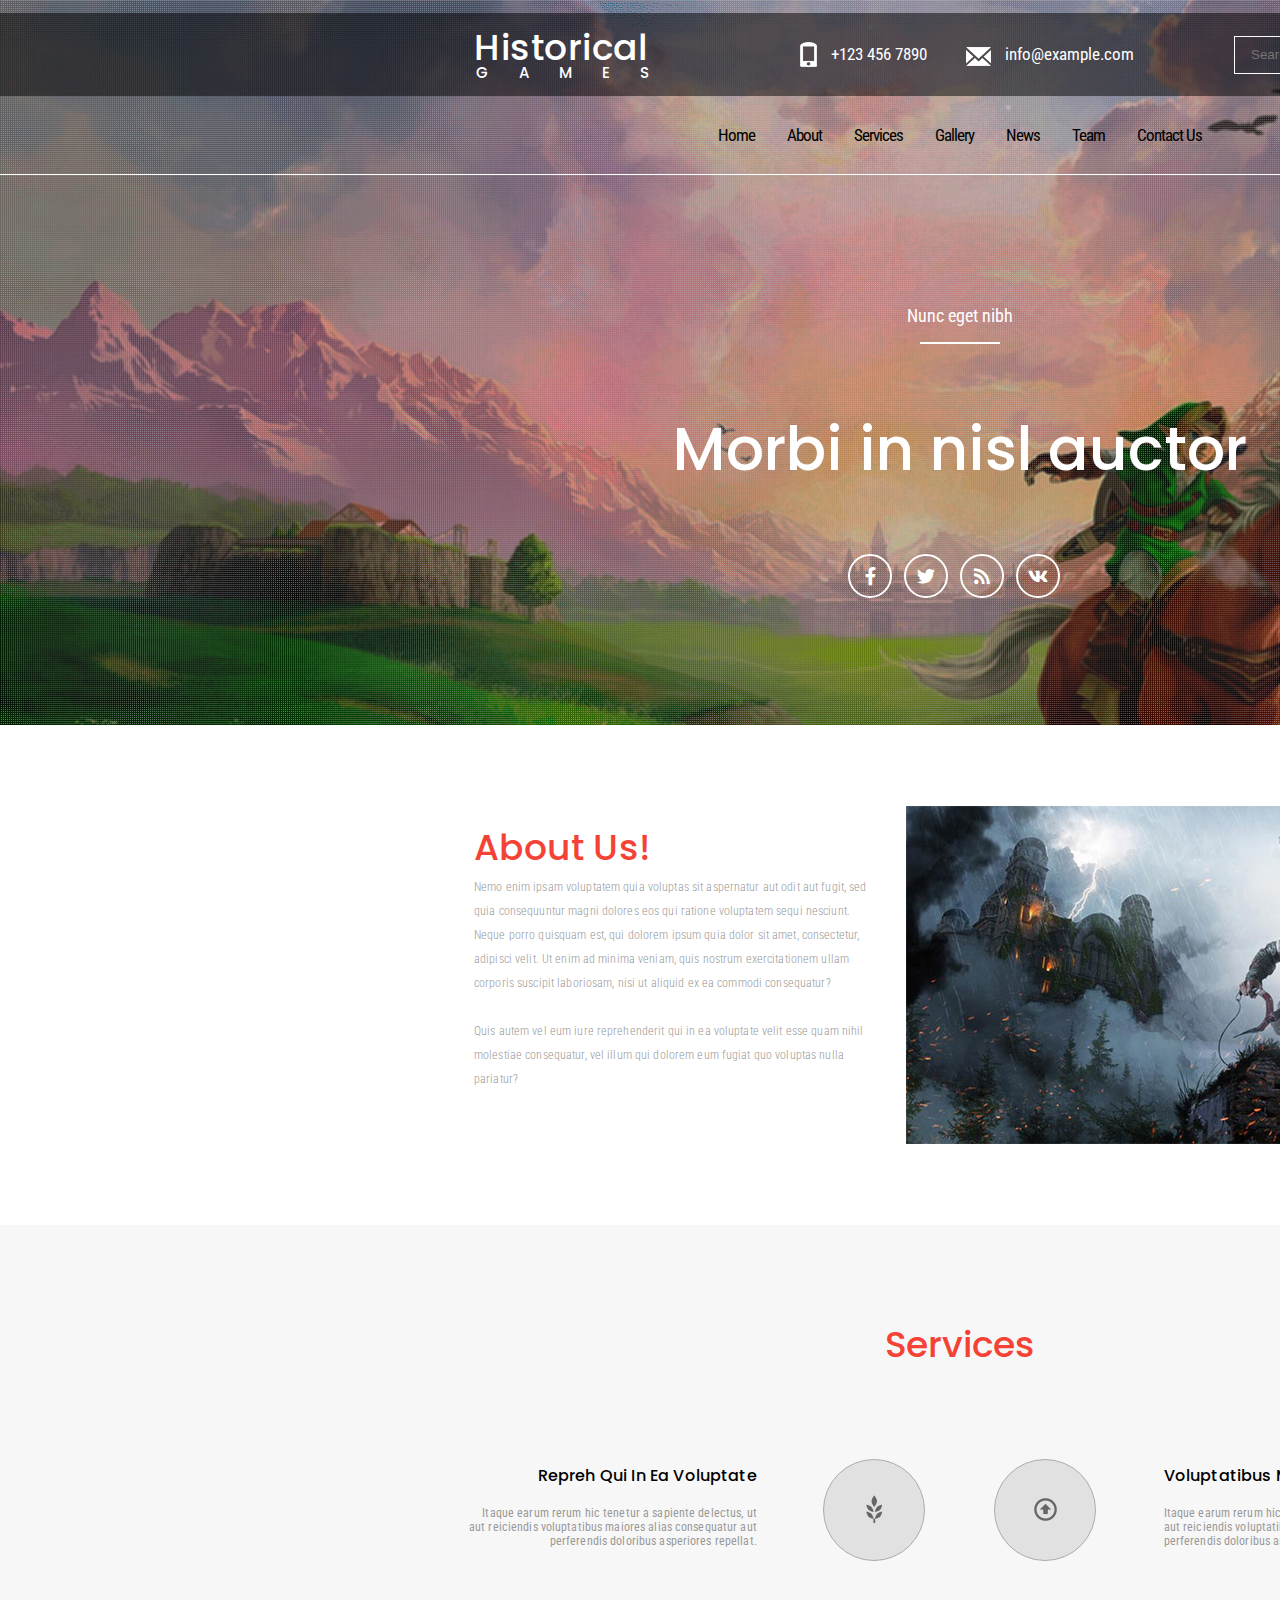
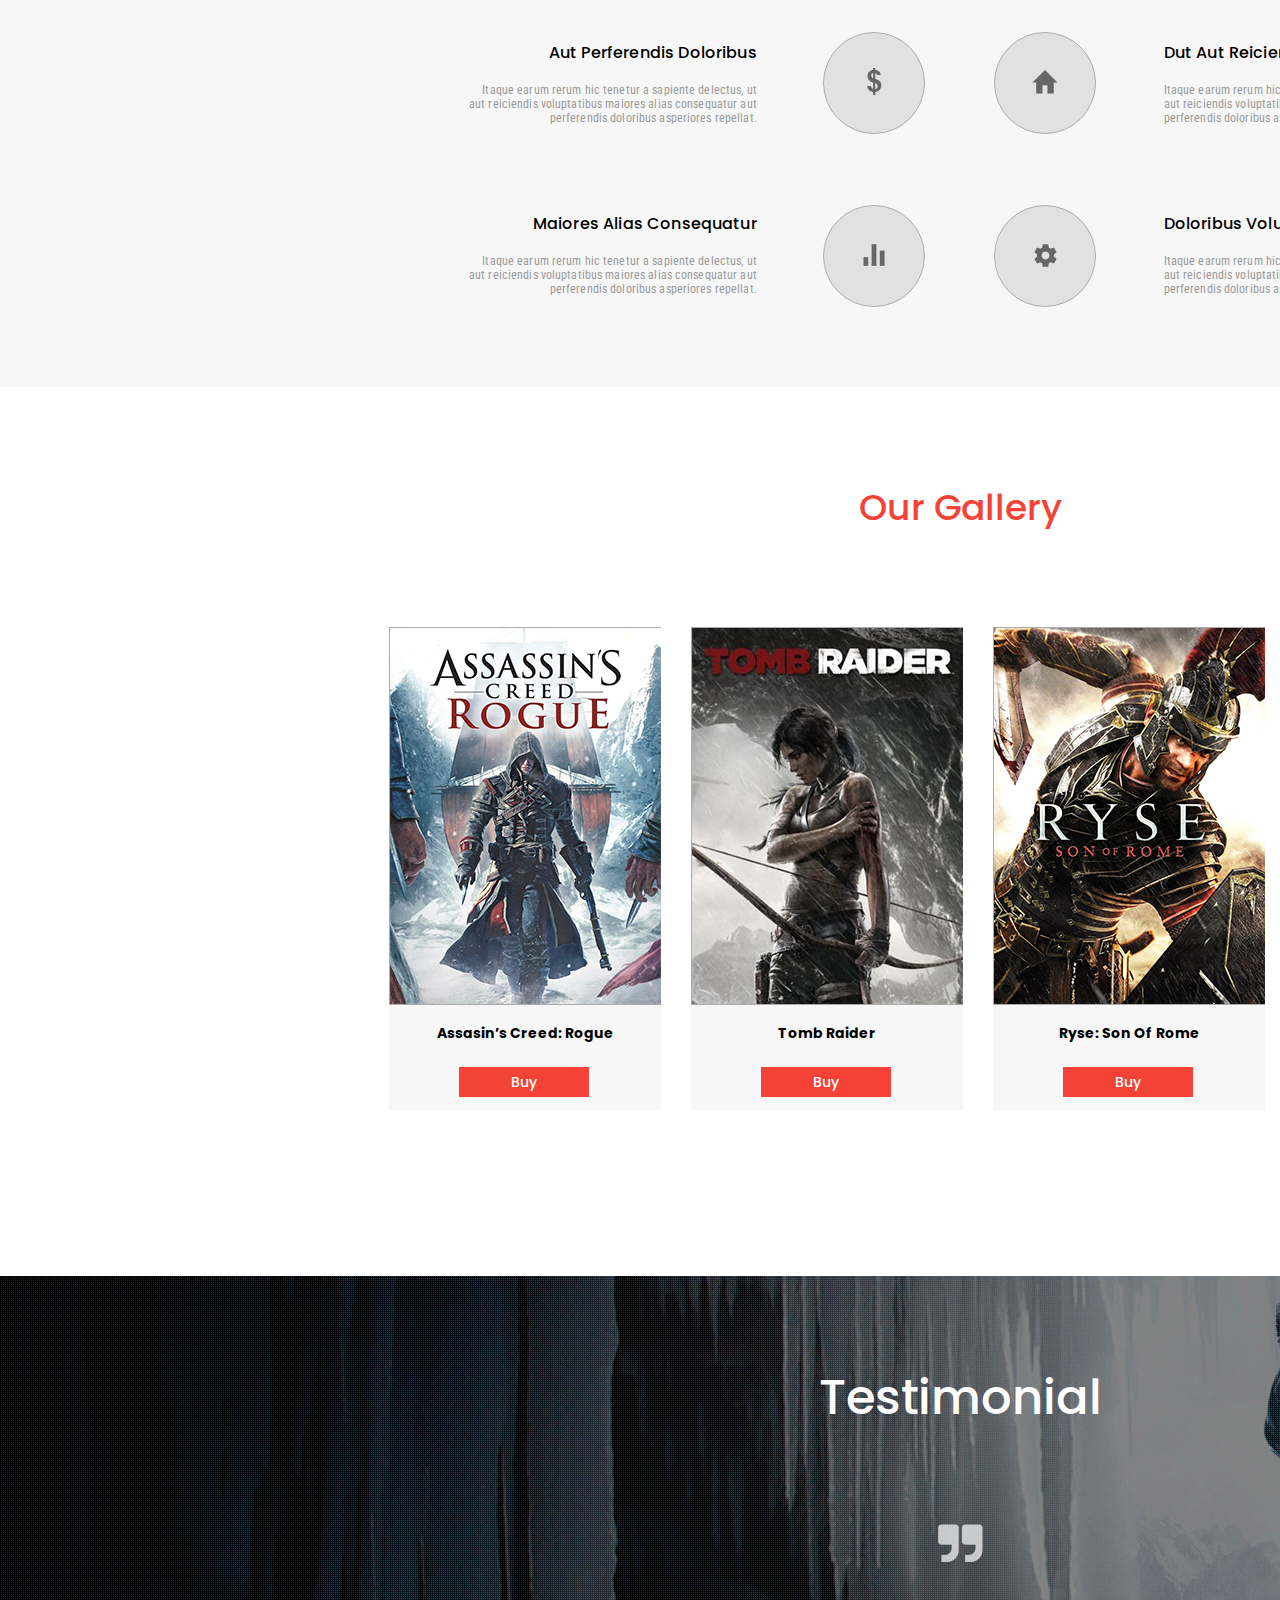
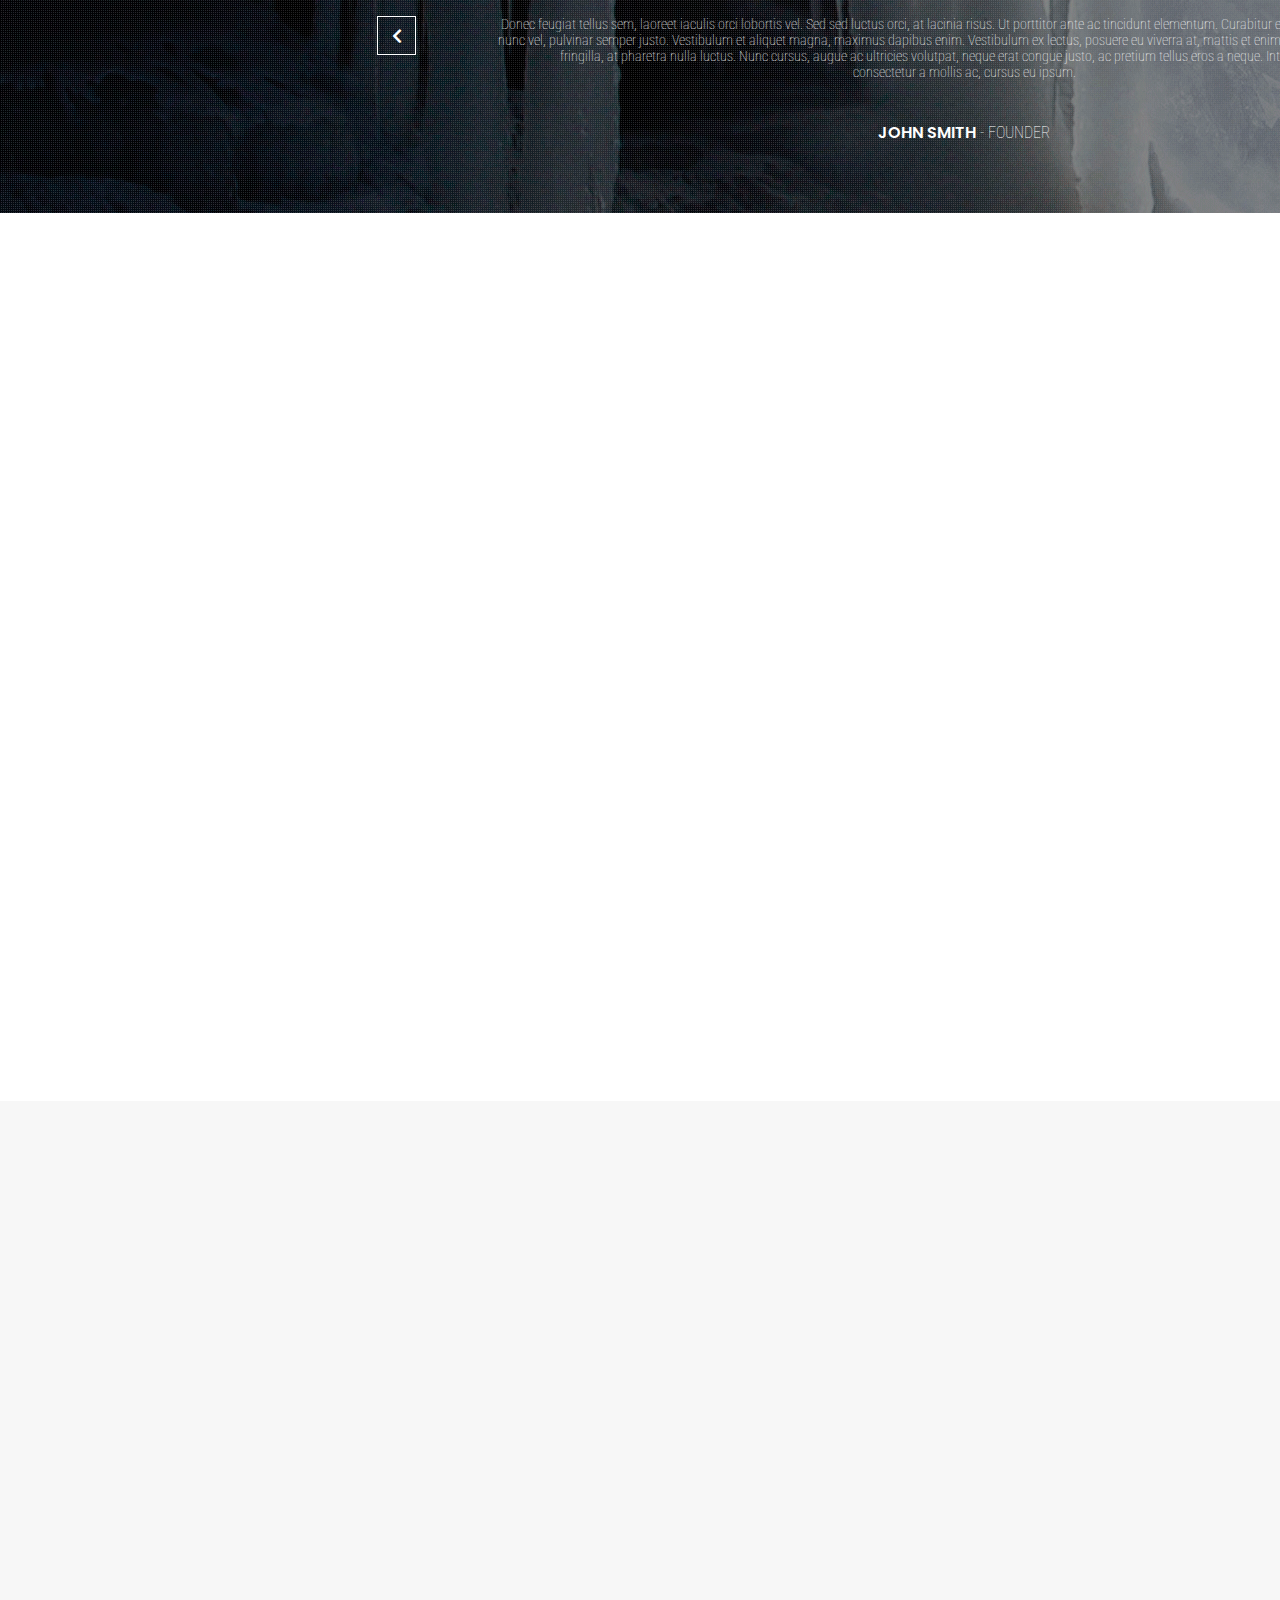
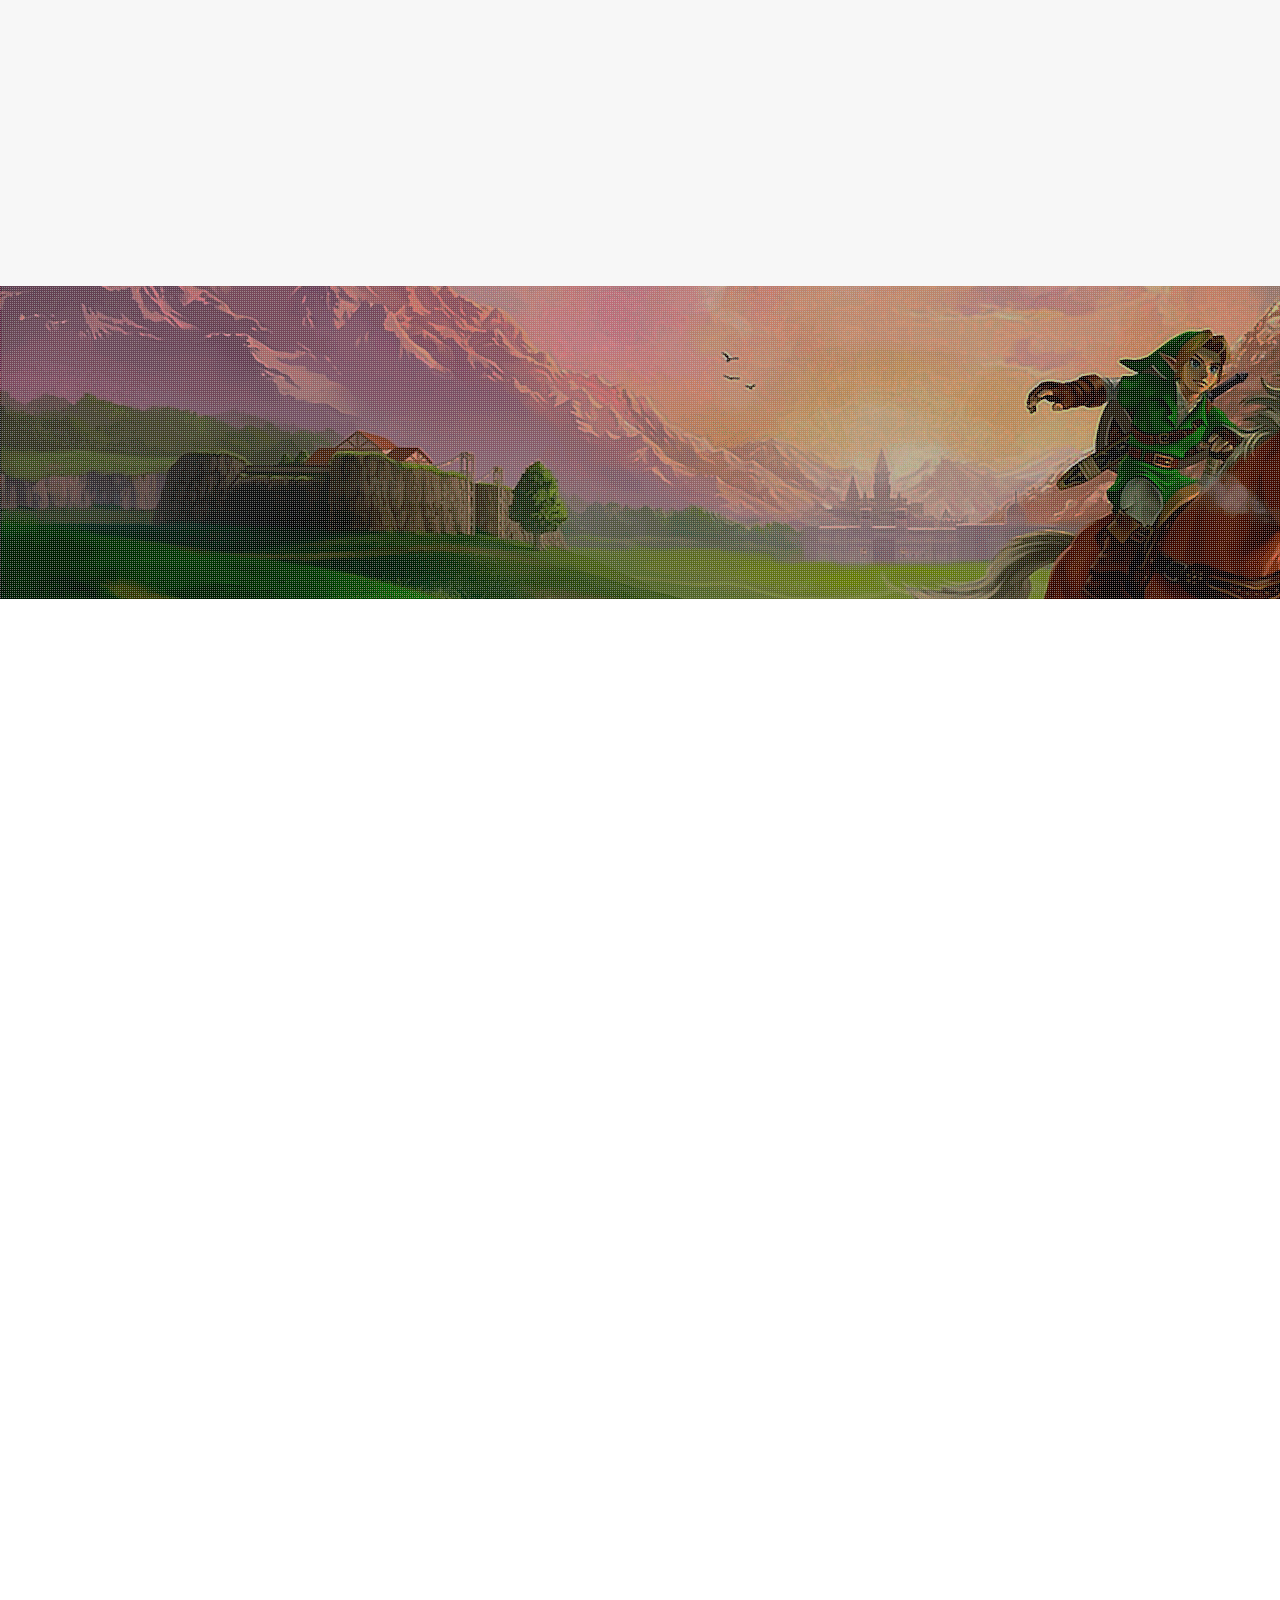
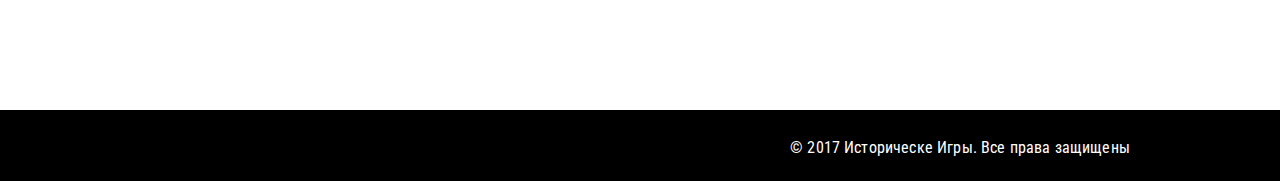
==== index.html @ 2533c407 "добавил блок каталог и Testimonial" ====
<!DOCTYPE html>
<html lang="en">

<head>
    <meta charset="UTF-8">
    <title>Document</title>
    <link href="https://fonts.googleapis.com/css?family=Open+Sans&display=swap" rel="stylesheet">
    <link href="https://fonts.googleapis.com/css?family=Poppins:400,500,600,700&display=swap" rel="stylesheet">
    <link href="https://fonts.googleapis.com/css?family=Roboto+Condensed:300,400,700&display=swap" rel="stylesheet">
    <link rel="stylesheet" href="css/all.css">
    <link rel="stylesheet" href="css/style.css">
    <script src="javaScript/catalog.js" defer></script>
    <script src="javaScript/slider.js" defer></script>
</head>

<body>
<div class="header bxbb">
    <div class="header_background flex">
        <div class="header_info flex">
            <div class="header_info_logo">
                <a class="header_info_logo_a" href="#">
                    <p class="header_info_logo_1">Historical</p>
                    <p class="header_info_logo_2">games</p>
                </a>
            </div>
            <div class="header_info_tel flex">
                <a class="flex" href="#">
                    <img class="header_info_tel_img" src="image/tel_logo.png" alt="ico">
                    <p class="header_info_tel_number">+123 456 7890</p>
                </a>
            </div>
            <div class="header_info_email flex">
                <a class="flex" href="#">
                    <img class="header_info_email_img" src="image/email_logo.png" alt="ico">
                    <p class="header_info_email_address">info@example.com</p>
                </a>
            </div>
            <form class="header_info_search flex">
                <label>
                    <input class="header_info_search_input bxbb" type="text" placeholder="Search">
                </label>
                <button class="header_info_search_button"><i class="fas fa-search"></i></button>
            </form>
        </div>
    </div>
    <div class="menu flex">
        <ul class="menu_ul flex">
            <li class="menu_list">
                <a class="menu_link" href="#">Home</a>
            </li>
            <li class="menu_list">
                <a class="menu_link" href="#">About</a>
            </li>
            <li class="menu_list">
                <a class="menu_link" href="#">Services</a>
            </li>
            <li class="menu_list">
                <a class="menu_link" href="#">Gallery</a>
            </li>
            <li class="menu_list">
                <a class="menu_link" href="#">News</a>
            </li>
            <li class="menu_list">
                <a class="menu_link" href="#">Team</a>
            </li>
            <li class="menu_list">
                <a class="menu_link" href="#">Contact Us</a>
            </li>
        </ul>
    </div>
    <div class="header_text">
        <p class="header_text_nunc">Nunc eget nibh</p>
        <div class="header_text_bloc"></div>
        <p class="header_text_morbi">Morbi in nisl auctor</p>
    </div>
    <div class="social flex">
        <div class="social_circle"><a class="social_circle_ico" href="#"><i class="fab fa-facebook-f"></i></a></div>
        <div class="social_circle"><a class="social_circle_ico" href="#"><i class="social_circle_ico fab fa-twitter"></i></a></div>
        <div class="social_circle"><a class="social_circle_ico" href="#"><i class="social_circle_ico fas fa-rss"></i></a></div>
        <div class="social_circle"><a class="social_circle_ico" href="#"><i class="social_circle_ico fab fa-vk"></i></a></div>
    </div>
</div>
<div class="container">
    <div class="about_us">
        <div class="about_us_text">
            <h2 class="about_us_text_h2">About Us!</h2>
            <p class="about_us_text_p">Nemo enim ipsam voluptatem quia voluptas sit
                aspernatur aut odit aut fugit, sed quia consequuntur
                magni dolores eos qui ratione voluptatem sequi nesciunt.
                Neque porro quisquam est, qui dolorem ipsum quia dolor sit
                amet, consectetur, adipisci velit. Ut enim ad minima veniam,
                quis nostrum exercitationem ullam corporis suscipit laboriosam,
                nisi ut aliquid ex ea commodi consequatur?
                <br><br>
                Quis autem vel eum iure reprehenderit qui in ea voluptate velit
                esse quam nihil molestiae consequatur, vel illum qui dolorem eum
                fugiat quo voluptas nulla pariatur?
            </p>
        </div>
        <div class="about_Us_img">
            <img class="about_Us_img_style" src="image/1.jpg" alt="">
        </div>
    </div>
    <div class="services">
        <h2 class="services_header">Services</h2>
        <table class="services_table">
            <tr class="services_table_row_1">
                <td class="services_table_cell_1">
                    <h3 class="services_table_h3 services_table_row_1_h3">Repreh Qui In Ea Voluptate</h3>
                    <p class="services_table_p">Itaque earum rerum hic tenetur a sapiente delectus, ut aut
                        reiciendis voluptatibus maiores alias consequatur aut
                        perferendis doloribus asperiores repellat.</p>
                </td>
                <td><a href="#" class="services_table_circle"><img src="image/vetka.png" alt="ico" class="services_table_vetka"></a></td>
                <td class="services_table_column" rowspan="3"></td>
                <td><a href="#" class="services_table_circle">
                    <img src="image/arrow-up-bold-circle-outline.png" alt="ico" class="services_table_arrow"></a></td>
                <td class="services_table_cell_2">
                    <h3 class="services_table_h3 services_table_row_1_h3">Voluptatibus Maiores Alias</h3>
                    <p class="services_table_p">Itaque earum rerum hic tenetur a sapiente delectus, ut aut
                        reiciendis voluptatibus maiores alias consequatur aut
                        perferendis doloribus asperiores repellat.</p>
                </td>
            </tr>
            <tr>
                <td class="services_table_cell_1">
                    <h3 class="services_table_h3">Aut Perferendis Doloribus</h3>
                    <p class="services_table_p">Itaque earum rerum hic tenetur a sapiente delectus, ut aut
                        reiciendis voluptatibus maiores alias consequatur aut
                        perferendis doloribus asperiores repellat.</p>
                </td>
                <td><a href="#" class="services_table_circle"><img src="image/$.png" alt="ico" class="services_table_baks"></a></td>
                <td><a href="#" class="services_table_circle"><img src="image/home.png" alt="ico" class="services_table_home"></a></td>
                <td class="services_table_cell_2">
                    <h3 class="services_table_h3">Dut Aut Reiciendis Maiores</h3>
                    <p class="services_table_p">Itaque earum rerum hic tenetur a sapiente delectus, ut aut
                        reiciendis voluptatibus maiores alias consequatur aut
                        perferendis doloribus asperiores repellat.</p>
                </td>
            </tr>
            <tr class="services_table_row_3">
                <td class="services_table_cell_1">
                    <h3 class="services_table_h3">Maiores Alias Consequatur</h3>
                    <p  class="services_table_p services_table_row_3_p">
                        Itaque earum rerum hic tenetur a sapiente delectus, ut aut
                        reiciendis voluptatibus maiores alias consequatur aut
                        perferendis doloribus asperiores repellat.</p>
                </td>
                <td><a href="#" class="services_table_circle"><img src="image/poll.png" alt="ico" class="services_table_poll"></a></td>
                <td><a href="#" class="services_table_circle"><img src="image/settings.png" alt="ico" class="services_table_settings"></a></td>
                <td class="services_table_cell_2">
                    <h3 class="services_table_h3">Doloribus Volupta Maiores</h3>
                    <p  class="services_table_p services_table_row_3_p">
                        Itaque earum rerum hic tenetur a sapiente delectus, ut aut
                        reiciendis voluptatibus maiores alias consequatur aut
                        perferendis doloribus asperiores repellat.</p>
                </td>
            </tr>
        </table>
    </div>
    <div class="gallery bxbb">
        <div class="gallery_header bxbb">
            <p class="gallery_header_text">Our Gallery</p>
        </div>
        <div class="gallery_list flex"></div>
    </div>
    <div class="testimonial bxbb">
        <div class="testimonial_header"><p class="testimonial_header_p">Testimonial</p></div>
        <div class="testimonial_image">
            <img class="testimonial_image_settings" src="image/ico_testimonial.png" alt="ico"></div>
        <div class="testimonial_text flex">
            <div class="flex testimonial_text_arrow" ><i data-atr="left" class="testimonial_text_arrow_fas fas fa-chevron-left"></i></div>
            <div class="testimonial_text_description">
                <div class="testimonial_text_description_test flex">
                <div class="testimonial_text_description_block"><p class="testimonial_text_description_text">
                    Donec feugiat tellus sem, laoreet iaculis orci lobortis vel.
                    Sed sed luctus orci, at lacinia risus. Ut porttitor ante ac
                    tincidunt elementum. Curabitur ex dolor, condimentum vitae
                    nunc vel, pulvinar semper justo. Vestibulum et aliquet magna,
                    maximus dapibus enim. Vestibulum ex lectus, posuere eu
                    viverra at, mattis et enim. Nam efficitur sem et lectus
                    fringilla, at pharetra nulla luctus. Nunc cursus, augue
                    ac ultricies volutpat, neque erat congue justo, ac pretium
                    tellus eros a neque. Integer ipsum sem,<br>
                    consectetur a mollis ac, cursus eu ipsum.</p>
                <p class="testimonial_text_description_signature">
                    <span class="testimonial_text_description_signature_name">
                        JOHN SMITH </span>- FOUNDER</p>
            </div>
                <div class="testimonial_text_description_block"><p class="testimonial_text_description_text">
                    Donec feugiat tellus sem, laoreet iaculis orci lobortis vel.
                    Sed sed luctus orci, at lacinia risus. Ut porttitor ante ac
                    tincidunt elementum. Curabitur ex dolor, condimentum vitae
                    nunc vel, pulvinar semper justo. Vestibulum et aliquet magna,
                    maximus dapibus enim. Vestibulum ex lectus, posuere eu
                    viverra at, mattis et enim. Nam efficitur sem et lectus
                    fringilla, at pharetra nulla luctus. Nunc cursus, augue
                    ac ultricies volutpat, neque erat congue justo, ac pretium
                    tellus eros a neque. Integer ipsum sem,<br>
                    consectetur a mollis ac, cursus eu ipsum.</p>
                <p class="testimonial_text_description_signature">
                    <span class="testimonial_text_description_signature_name">
                        JOHN SMITH </span>- FOUNDER</p>
            </div>
                <div class="testimonial_text_description_block"><p class="testimonial_text_description_text">
                    Donec feugiat tellus sem, laoreet iaculis orci lobortis vel.
                    Sed sed luctus orci, at lacinia risus. Ut porttitor ante ac
                    tincidunt elementum. Curabitur ex dolor, condimentum vitae
                    nunc vel, pulvinar semper justo. Vestibulum et aliquet magna,
                    maximus dapibus enim. Vestibulum ex lectus, posuere eu
                    viverra at, mattis et enim. Nam efficitur sem et lectus
                    fringilla, at pharetra nulla luctus. Nunc cursus, augue
                    ac ultricies volutpat, neque erat congue justo, ac pretium
                    tellus eros a neque. Integer ipsum sem,<br>
                    consectetur a mollis ac, cursus eu ipsum.</p>
                <p class="testimonial_text_description_signature">
                    <span class="testimonial_text_description_signature_name">
                        JOHN SMITH </span>- FOUNDER</p>
            </div></div></div>
            <div class="flex testimonial_text_arrow" ><i data-atr="right" class="testimonial_text_arrow_fas fas fa-chevron-right"></i></div>
        </div>
    </div>

    <div class="block7"></div>
    <div class="our_team"></div>
    <div class="form"></div>
    <div class="contacts"></div>
    <div class="maps"></div>
</div>
<div class="footer">
    <h3>&copy;&nbsp;2017 Историческе Игры. Все права защищены</h3>
</div>
</body>

</html>
---- css/style.css ----
@charset "UTF-8";
* {
  margin: 0;
  padding: 0;
}

.container {
  margin: 0 auto;
  width: 1920px;
}

.bxbb {
  box-sizing: border-box;
}

.flex {
  display: flex;
}

a {
  text-decoration: none;
}

body {
  font-family: "Roboto Condensed", sans-serif;
}

.button {
  background-color: #f44336;
  transition: background-color 1s, color 1s;
  justify-content: center;
  align-items: center;
  color: #ffffff;
  font-size: 14px;
  font-weight: 500;
}

.header {
  margin: 0 auto;
  width: 1920px;
  height: 725px;
  background-image: url(../image/hederFonBig.gif);
  background-repeat: no-repeat;
  background-size: cover;
  padding-top: 13px;
  -webkit-box-sizing: border-box;
  -moz-box-sizing: border-box;
  box-sizing: border-box;
}
.header_background {
  height: 83px;
  background-image: url(../image/menu_fon.png);
  align-items: center;
  justify-content: center;
}
.header_info {
  width: 972px;
}
.header_info_logo {
  width: 172px;
  height: 45px;
  font-weight: 500;
}
.header_info_logo_a {
  font-family: "Poppins", sans-serif;
  color: #ffffff;
}
.header_info_logo_1 {
  font-size: 36px;
  letter-spacing: 0.5px;
  line-height: 32px;
}
.header_info_logo_2 {
  font-size: 15px;
  text-transform: uppercase;
  letter-spacing: 30px;
  line-height: 18px;
  margin-left: 2px;
}
.header_info_tel {
  margin-left: 154px;
  justify-content: center;
  align-items: center;
}
.header_info_tel:hover .header_info_tel_number {
  transition: color 0.5s;
  color: #000000;
}
.header_info_tel_img {
  width: 17px;
  height: 25px;
  margin-right: 14px;
}
.header_info_tel_number {
  color: #ffffff;
  font-size: 17px;
  font-weight: 400;
  padding-top: 2px;
  transition: color 0.5s;
}
.header_info_email {
  margin-left: 39px;
  justify-content: center;
  align-items: center;
}
.header_info_email:hover .header_info_email_address {
  transition: color 0.5s;
  color: #000000;
}
.header_info_email_img {
  width: 25px;
  height: 19px;
  margin-right: 14px;
  padding-top: 3px;
}
.header_info_email_address {
  color: #ffffff;
  font-size: 17px;
  font-weight: 400;
  transition: color 0.5s;
}
.header_info_search {
  margin-left: 100px;
  justify-content: center;
  align-items: center;
}
.header_info_search_input {
  width: 157px;
  height: 38px;
  background: none;
  border: 1px solid #ffffff;
  padding-left: 16px;
}
.header_info_search_input:hover {
  box-shadow: 1px 1px 1px 0 #ffffff;
}
.header_info_search_button {
  text-align: center;
  width: 50px;
  height: 38px;
  background: none;
  border: 1px solid #ffffff;
  margin-left: -1px;
}
.header_info_search_button:hover {
  cursor: pointer;
  box-shadow: 1px 1px 1px 0 #ffffff;
}
.header_info_search_button i {
  color: #ffffff;
}

.menu {
  height: 78px;
  border-bottom: 1px solid #ffffff;
  align-items: center;
  justify-content: center;
}
.menu_ul {
  height: 100%;
}
.menu_list {
  list-style-type: none;
  height: 100%;
}
.menu_link {
  display: flex;
  align-items: center;
  color: #000000;
  font-size: 17px;
  font-weight: 400;
  letter-spacing: -1px;
  padding: 0 16px;
  transition: color 0.5s, border-bottom 0.5s;
  height: 100%;
  border-bottom: 3px solid transparent;
}
.menu_link:hover {
  transition: color 0.5s, border-bottom 0.5s;
  color: #ffffff;
  border-bottom: 3px solid #ffffff;
}

.header_text {
  text-align: center;
  margin-top: 130px;
}
.header_text_nunc {
  color: #ffffff;
  font-size: 18px;
  font-weight: 400;
  padding-bottom: 16px;
}
.header_text_bloc {
  width: 80px;
  height: 2px;
  background-color: #ffffff;
  margin-left: 920px;
  margin-bottom: 60px;
}
.header_text_morbi {
  font-family: "Poppins", sans-serif;
  color: #ffffff;
  font-size: 60px;
  font-weight: 500;
}

.social {
  margin-top: 60px;
  justify-content: center;
}
.social_circle {
  height: 40px;
  width: 40px;
  border: 2px solid #ffffff;
  border-radius: 50px;
  margin-right: 12px;
  transition: border-color 0.5s;
}
.social_circle:hover {
  transition: border-color 0.5s;
  border: 2px solid #000000;
}
.social_circle_ico {
  height: 100%;
  width: 100%;
  display: flex;
  justify-content: center;
  align-items: center;
  color: #ffffff;
  font-size: 18px;
  transition: color 0.5s;
}
.social_circle_ico:hover {
  transition: color 0.5s;
  color: #000000;
}

.about_us {
  min-height: 500px;
  display: flex;
  justify-content: center;
  padding-top: 81px;
  -webkit-box-sizing: border-box;
  -moz-box-sizing: border-box;
  box-sizing: border-box;
}
.about_us_text {
  width: 399px;
  min-height: 266px;
  margin: 14px 33px 50px 0;
}
.about_us_text_h2 {
  font-family: "Poppins", sans-serif;
  color: #f44336;
  font-size: 36px;
  font-weight: 500;
  margin: 0 0;
}
.about_us_text_p {
  color: #999999;
  font-size: 12px;
  font-weight: 300;
  letter-spacing: 0.12px;
  line-height: 24px;
}
.about_us_img_style {
  width: 540px;
  height: 338px;
}

.services {
  height: 762px;
  background-color: #f7f7f7;
  text-align: -webkit-center;
  padding-top: 92px;
  -webkit-box-sizing: border-box;
  -moz-box-sizing: border-box;
  box-sizing: border-box;
}
.services_header {
  font-family: "Poppins", sans-serif;
  color: #f44336;
  font-size: 36px;
  font-weight: 500;
  margin-bottom: 87px;
}
.services_table {
  width: 990px;
  height: 448px;
  border-collapse: collapse;
}
.services_table_column {
  width: 90px;
}
.services_table_cell_1 {
  text-align: end;
  width: 348px;
  padding-right: 66px;
}
.services_table_cell_2 {
  width: 348px;
  padding-left: 68px;
}
.services_table_h3 {
  font-family: "Poppins", sans-serif;
  padding-bottom: 18px;
  color: #000000;
  font-size: 16px;
  font-weight: 500;
  letter-spacing: 0.16px;
}
.services_table_p {
  color: #999999;
  font-size: 12px;
  font-weight: 400;
  letter-spacing: 0.12px;
}
.services_table_row_1 {
  vertical-align: top;
}
.services_table_row_1_h3 {
  padding-top: 4px;
}
.services_table_row_3 {
  vertical-align: bottom;
}
.services_table_row_3_p {
  padding-bottom: 11px;
}
.services_table_circle {
  display: flex;
  border: 1px solid #acacac;
  background-color: #e1e1e1;
  height: 100px;
  width: 100px;
  border-radius: 50%;
  position: relative;
  justify-content: center;
  align-items: center;
  transition: background-color 1s;
}
.services_table_circle:hover {
  transition: background-color 1s;
  background-color: #f44336;
}
.services_table_circle img {
  position: absolute;
  margin-top: -2px;
  margin-left: 1px;
}
.services_table_vetka {
  width: 16px;
  height: 28px;
}
.services_table_arrow {
  width: 23px;
  height: 23px;
}
.services_table_baks {
  width: 15px;
  height: 27px;
}
.services_table_home {
  width: 26px;
  height: 24px;
}
.services_table_poll {
  width: 22px;
  height: 22px;
}
.services_table_settings {
  width: 23px;
  height: 23px;
}

.gallery {
  font-family: "Poppins", sans-serif;
  min-height: 889px;
  padding-top: 93px;
}
.gallery_header {
  margin: 0 0 62px 859px;
}
.gallery_header_text {
  color: #f44336;
  font-size: 36px;
  font-weight: 500;
}
.gallery_list {
  display: flex;
  width: 1210px;
  margin: 0 0 180px 374px;
  flex-wrap: wrap;
}
.gallery_list_image {
  width: 270px;
  height: 376px;
  border: 1px solid #acacac;
}
.gallery_list_item {
  margin: 30px 15px 0;
}
.gallery_list_item_text {
  height: 105px;
  background-color: #f7f7f7;
  position: relative;
}
.gallery_list_item_text_h3 {
  text-align: center;
  color: #000000;
  font-size: 14px;
  font-weight: 700;
  padding-top: 18px;
  line-height: 20px;
}
.gallery_list_item_text_button {
  position: absolute;
  width: 130px;
  height: 30px;
  bottom: 13px;
  left: 70px;
}
.gallery_list_item_text_button:hover {
  transition: background-color 1s, color 1s;
  background-color: #e1e1e1;
  color: #f44336;
}

.testimonial {
  height: 537px;
  background-image: url(../image/block6Fon.gif);
  background-repeat: no-repeat;
  padding-top: 86px;
}
.testimonial_header {
  font-family: "Poppins", sans-serif;
  color: #ffffff;
  font-size: 48px;
  font-weight: 500;
  text-align: center;
}
.testimonial_image {
  text-align: center;
  margin-top: 90px;
}
.testimonial_text {
  margin-left: 377px;
  margin-top: 50px;
}
.testimonial_text_arrow {
  width: 37px;
  height: 37px;
  border: 1px solid #ffffff;
  justify-content: center;
  align-items: center;
  background-color: transparent;
  transition: background-color 1s;
}
.testimonial_text_arrow:hover {
  transition: background-color 1s;
  background-color: #ffffff;
}
.testimonial_text_arrow:hover .testimonial_text_arrow_fas {
  transition: color 1s;
  color: #000000;
}
.testimonial_text_arrow_fas {
  color: #ffffff;
  transition: color 1s;
}
.testimonial_text_description {
  width: 936px;
  height: 136px;
  margin: 0 80px;
  overflow: hidden;
}
.testimonial_text_description_test {
  position: relative;
  left: 0;
  transition: left 1s;
  width: 2808px;
}
.testimonial_text_description_block {
  width: 936px;
  text-align: center;
}
.testimonial_text_description_text {
  color: #ffffff;
  font-size: 14px;
  font-weight: 100;
}
.testimonial_text_description_signature {
  font-size: 16px;
  font-weight: 100;
  color: #ffffff;
  margin-top: 40px;
}
.testimonial_text_description_signature_name {
  font-family: "Poppins", sans-serif;
  font-weight: 600;
}

.block7 {
  height: 888px;
}

.our_team {
  height: 785px;
  background-color: #f7f7f7;
}

.form {
  height: 313px;
  background-image: url(../image/hederFonSmall.gif);
  background-repeat: no-repeat;
}

.contacts {
  height: 660px;
}

.maps {
  height: 451px;
}

/**===========Подвал=========**/
.footer {
  margin: 0 auto;
  width: 1920px;
  background-color: #000000;
  height: 71px;
  text-align: center;
}

.footer h3 {
  color: #ffffff;
  font-size: 16px;
  font-weight: 400;
  letter-spacing: 0.16px;
  padding-top: 28px;
}

/*# sourceMappingURL=style.css.map */
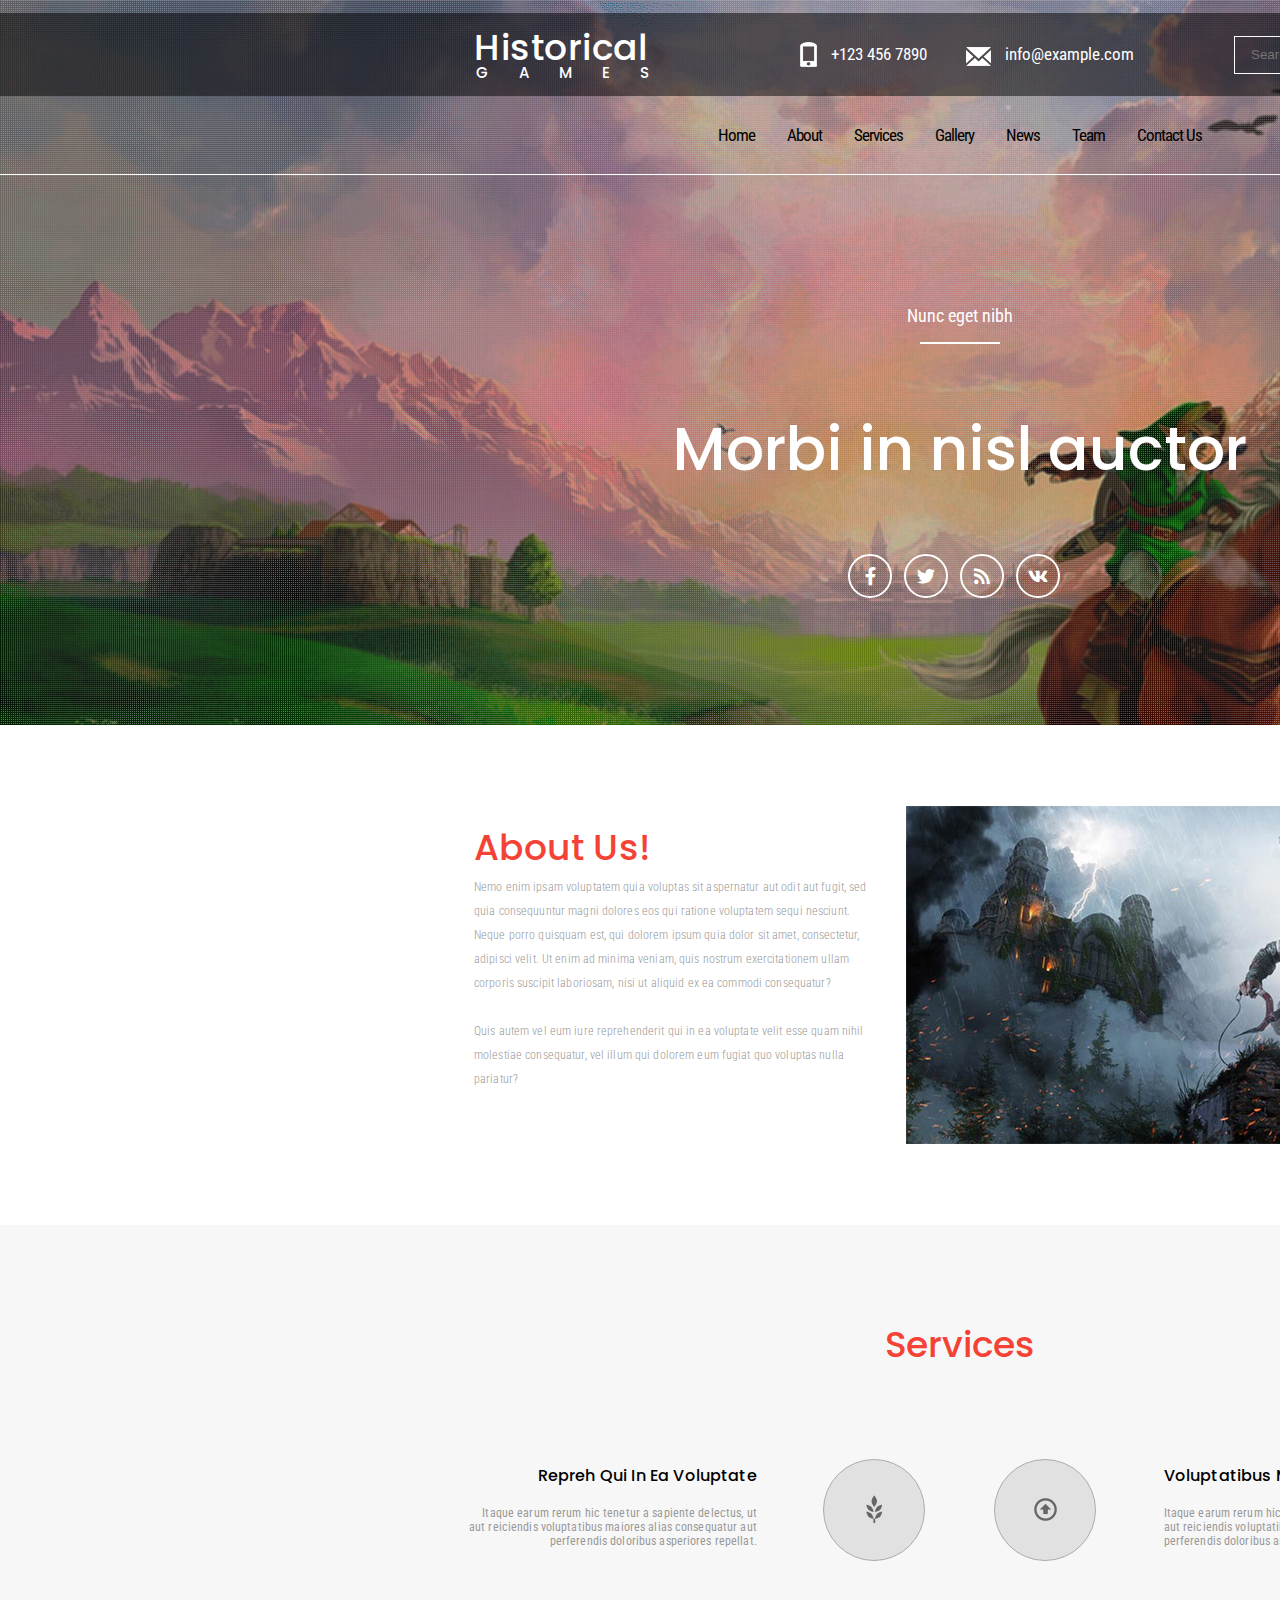
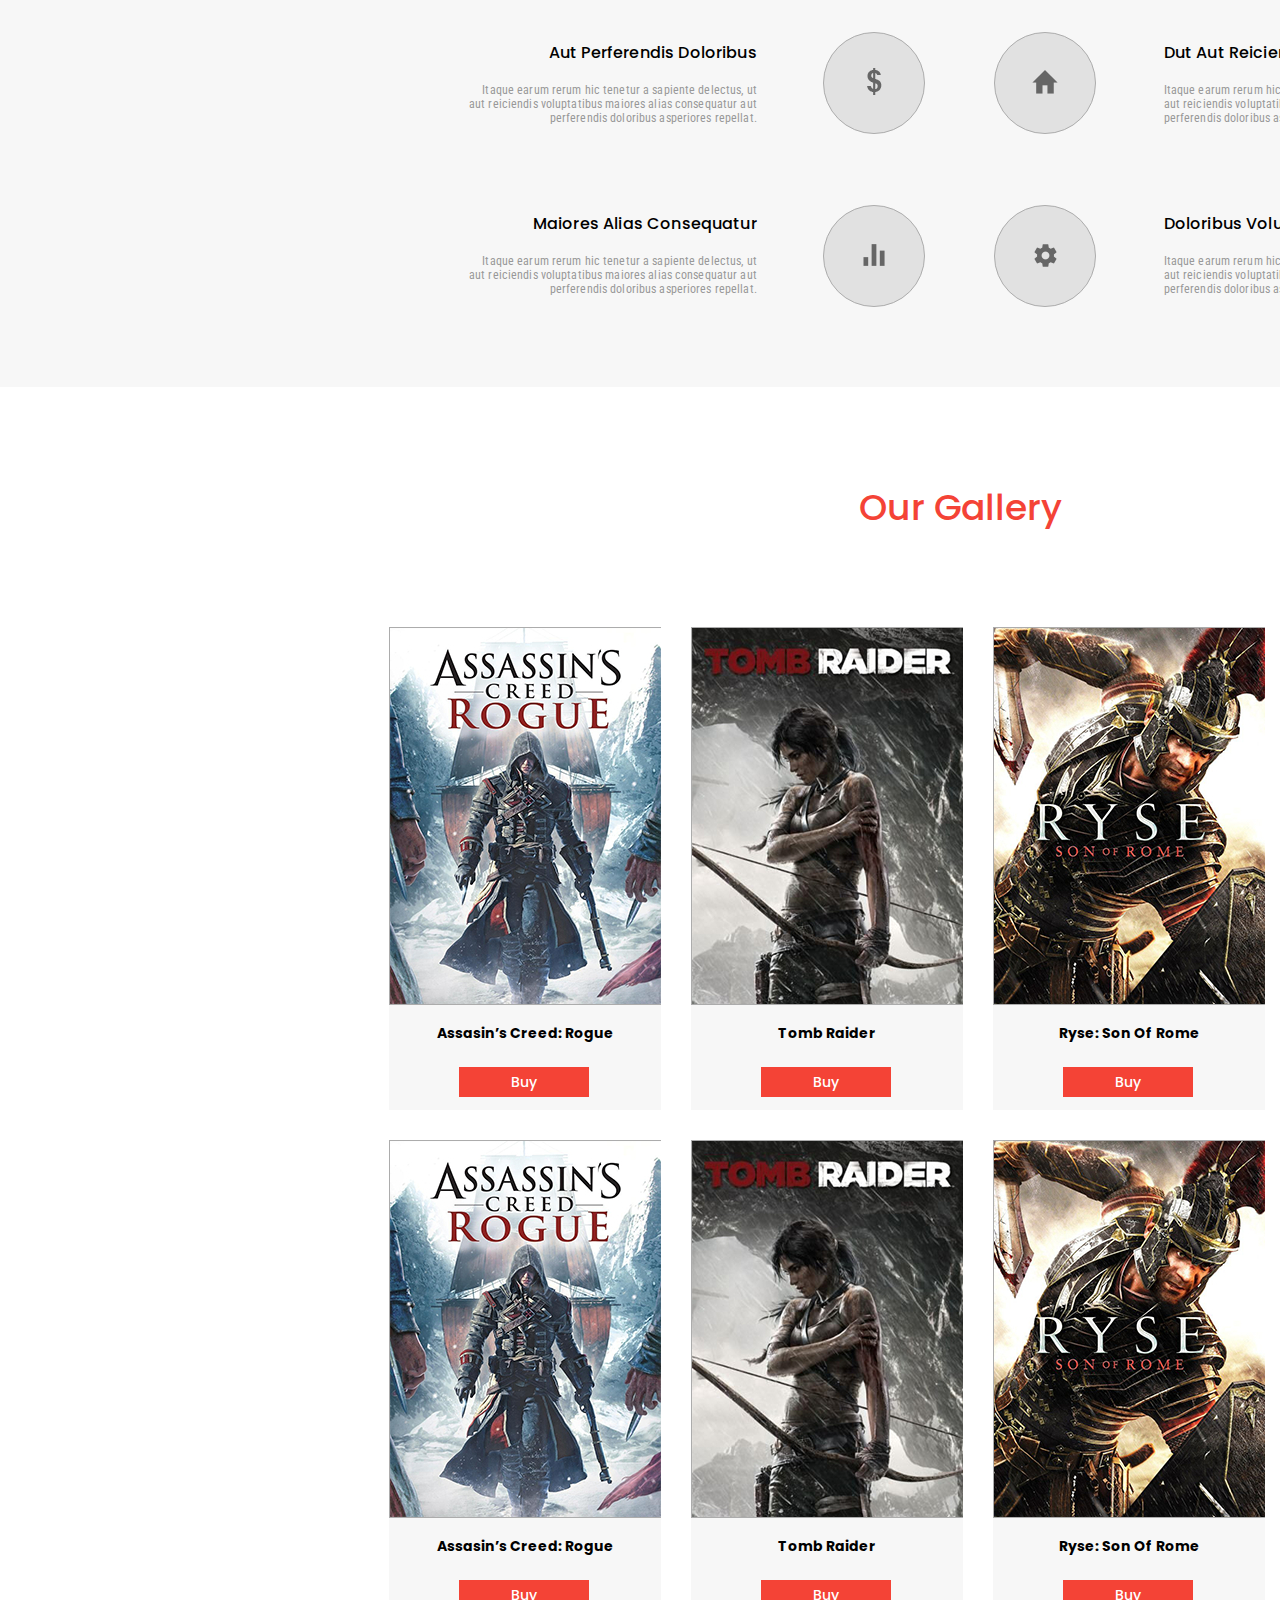
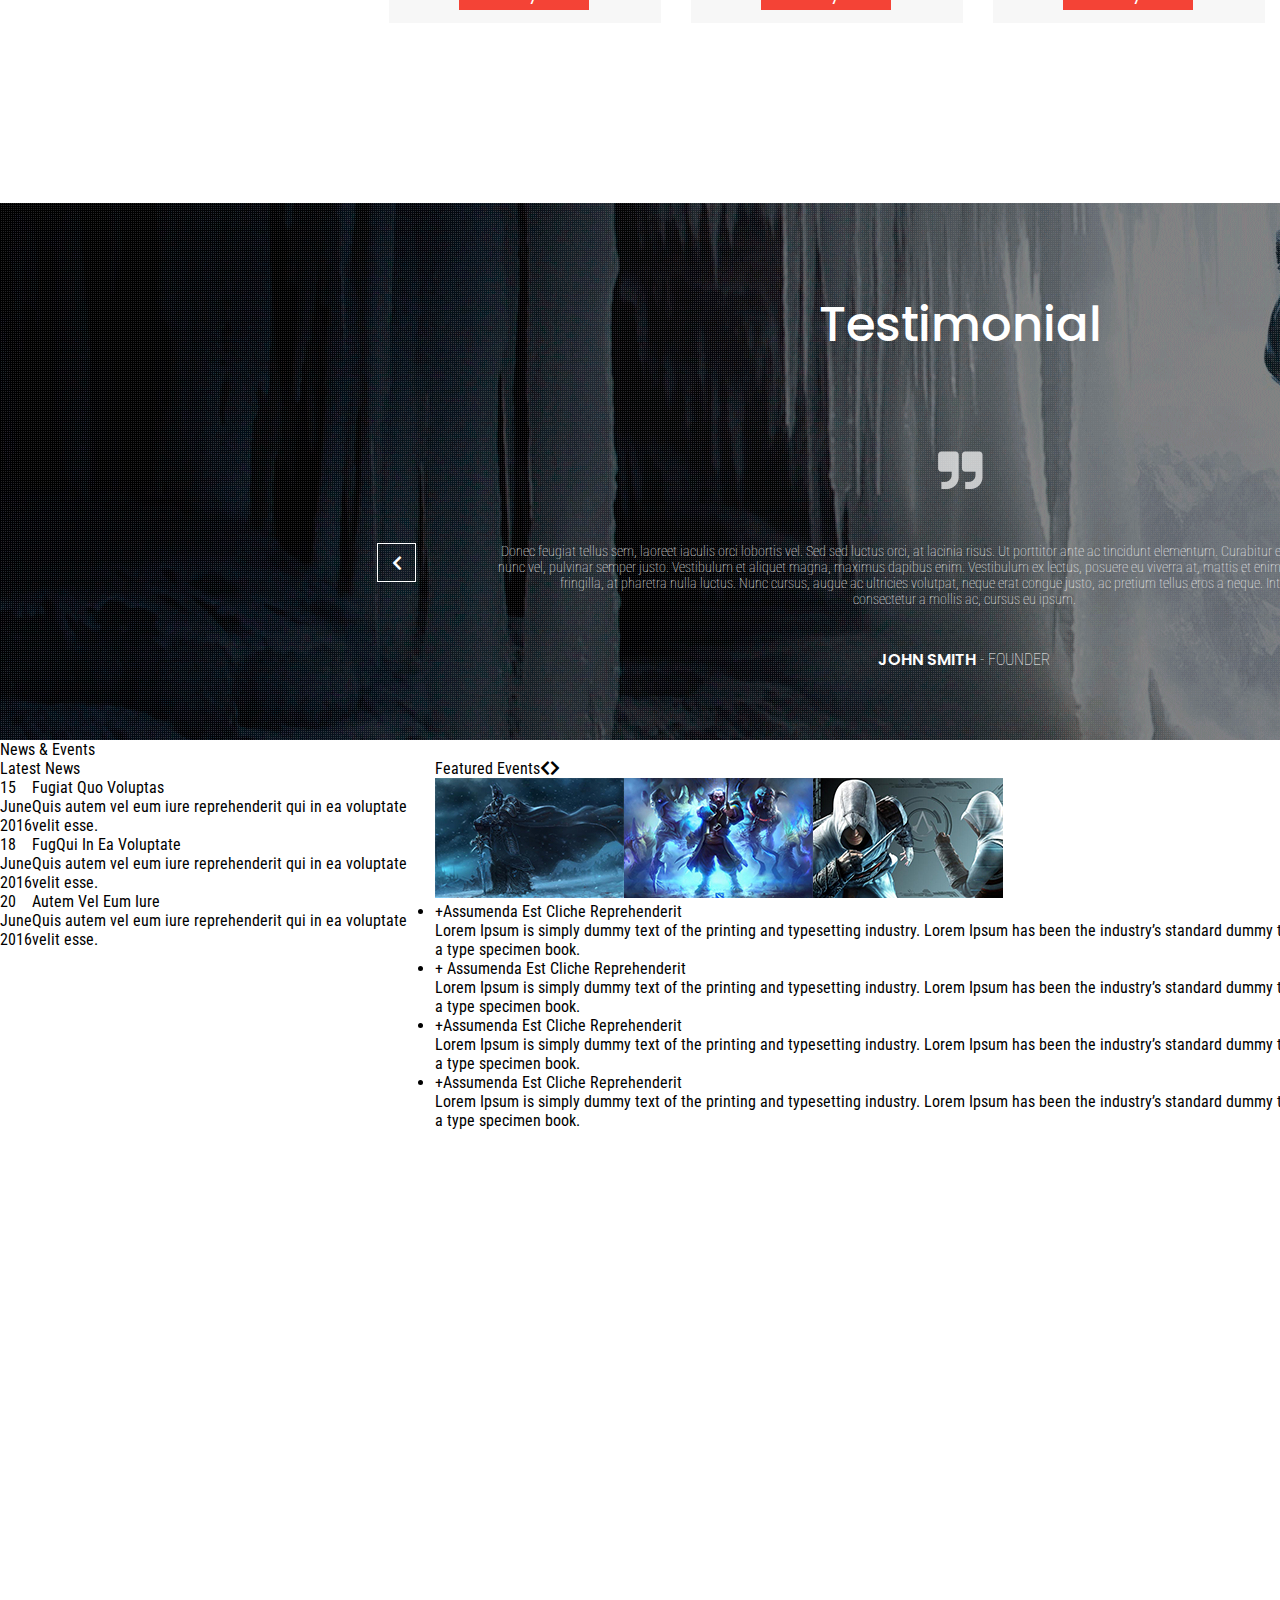
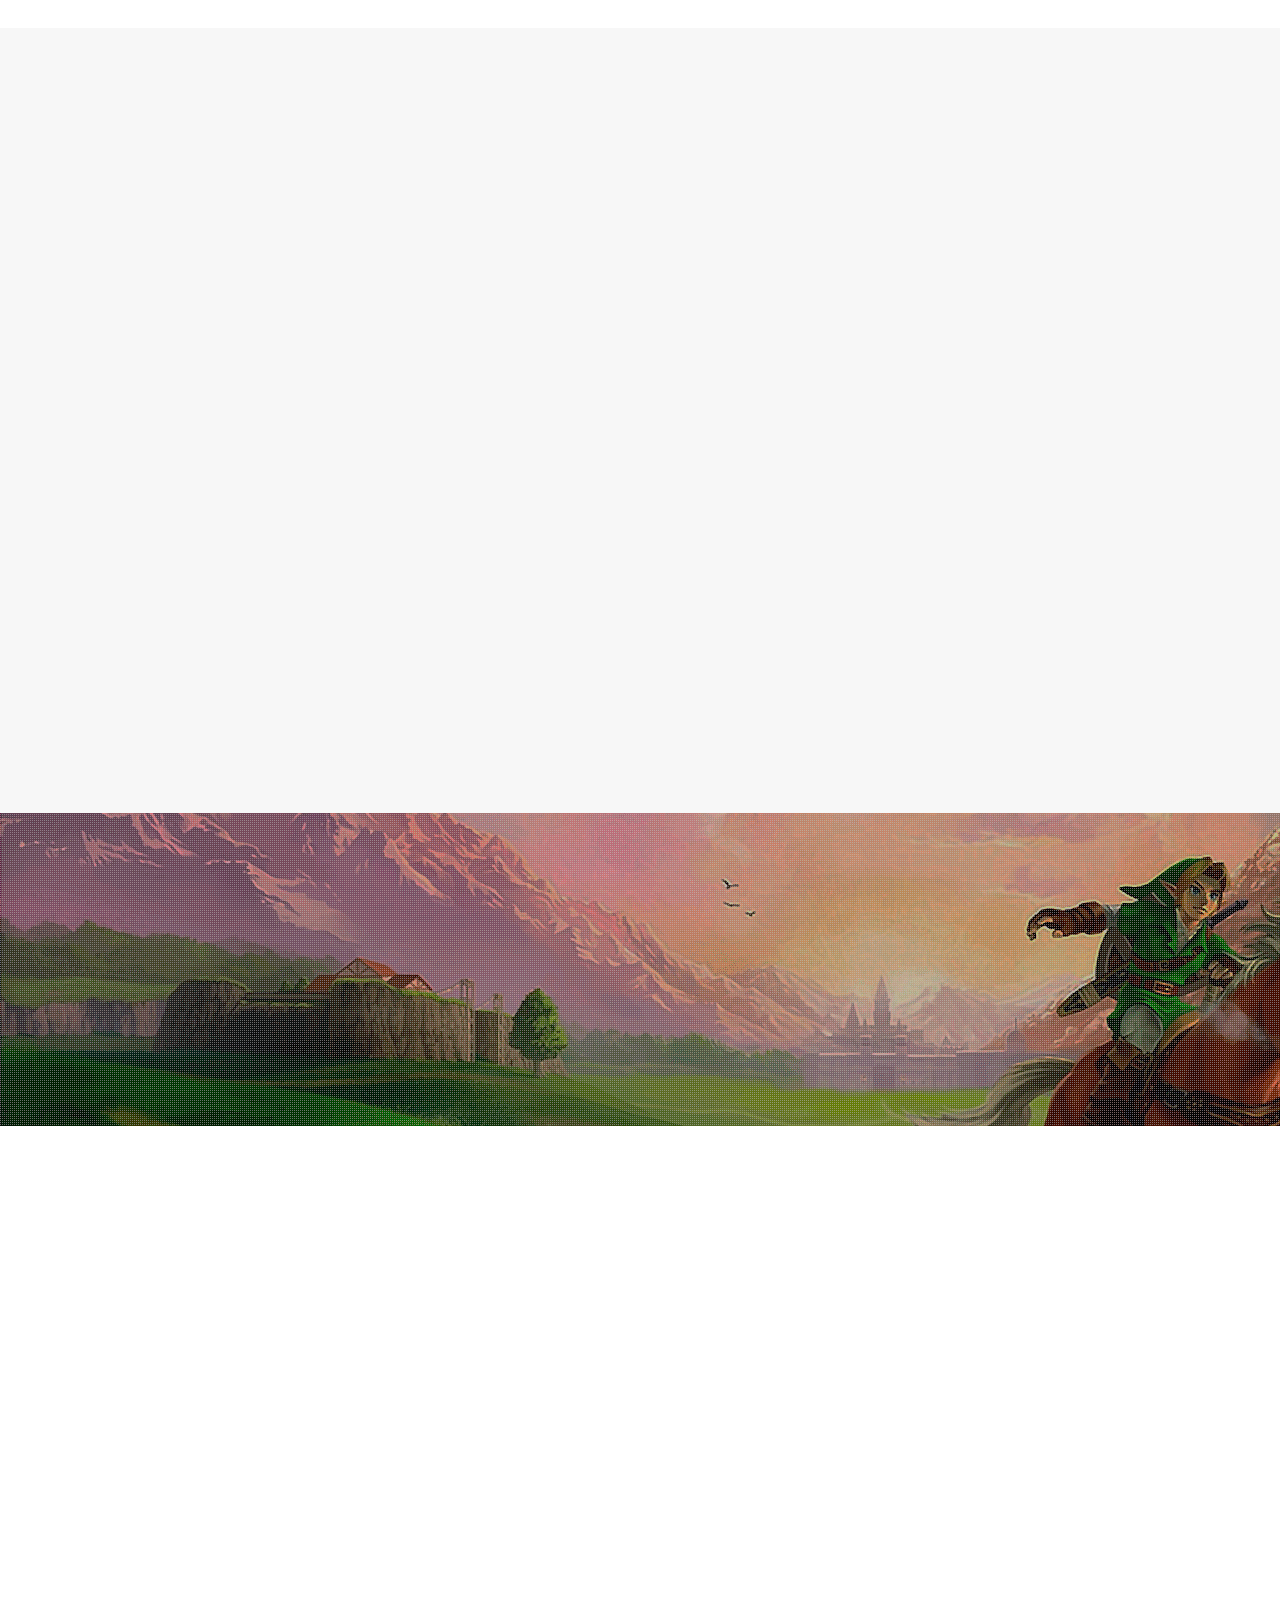
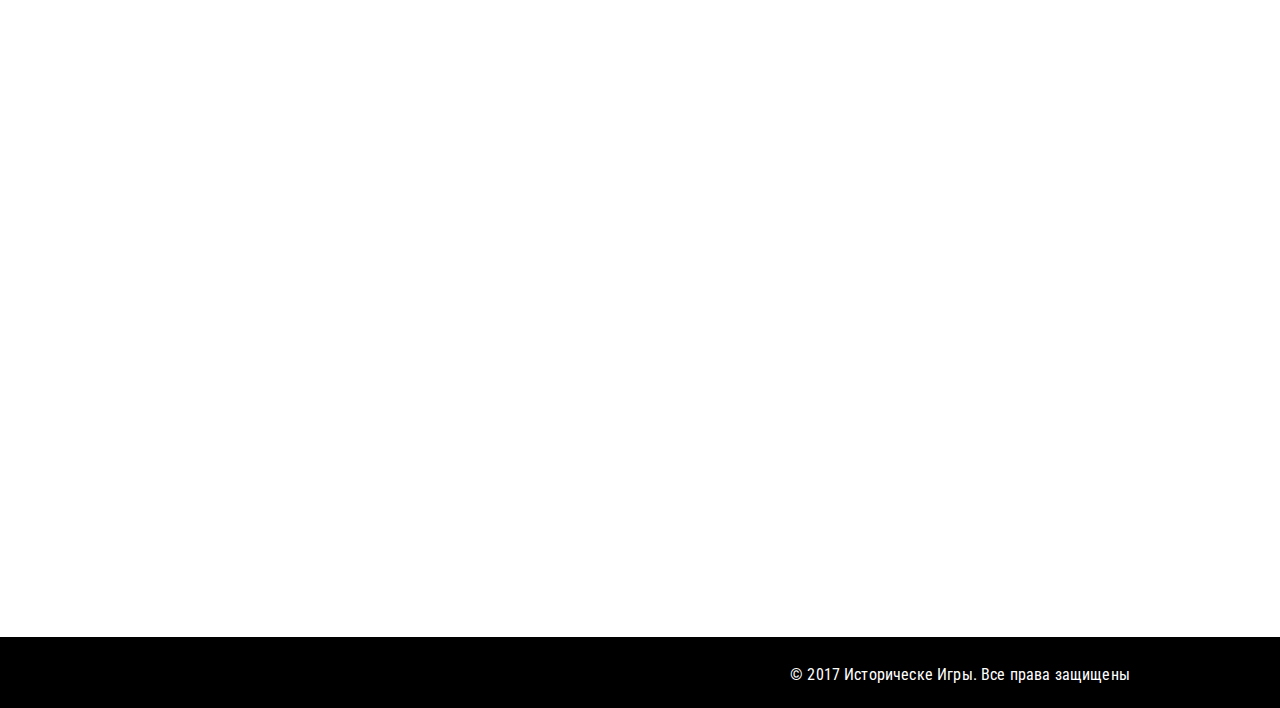
==== commit 28c30b2c: "добавил блок галереи" ====
--- a/index.html
+++ b/index.html
@@ -88,11 +88,11 @@
                 aspernatur aut odit aut fugit, sed quia consequuntur
                 magni dolores eos qui ratione voluptatem sequi nesciunt.
                 Neque porro quisquam est, qui dolorem ipsum quia dolor sit
-                amet, consectetur, adipisci velit. Ut enim ad minima veniam,
+                amet, consectetur, adipisci velit. Ut&nbsp;enim ad&nbsp;minima veniam,
                 quis nostrum exercitationem ullam corporis suscipit laboriosam,
-                nisi ut aliquid ex ea commodi consequatur?
+                nisi ut&nbsp;aliquid ex&nbsp;ea&nbsp;commodi consequatur?
                 <br><br>
-                Quis autem vel eum iure reprehenderit qui in ea voluptate velit
+                Quis autem vel eum iure reprehenderit qui in&nbsp;ea&nbsp;voluptate velit
                 esse quam nihil molestiae consequatur, vel illum qui dolorem eum
                 fugiat quo voluptas nulla pariatur?
             </p>
@@ -174,45 +174,45 @@
                 <div class="testimonial_text_description_test flex">
                 <div class="testimonial_text_description_block"><p class="testimonial_text_description_text">
                     Donec feugiat tellus sem, laoreet iaculis orci lobortis vel.
-                    Sed sed luctus orci, at lacinia risus. Ut porttitor ante ac
-                    tincidunt elementum. Curabitur ex dolor, condimentum vitae
-                    nunc vel, pulvinar semper justo. Vestibulum et aliquet magna,
-                    maximus dapibus enim. Vestibulum ex lectus, posuere eu
-                    viverra at, mattis et enim. Nam efficitur sem et lectus
-                    fringilla, at pharetra nulla luctus. Nunc cursus, augue
-                    ac ultricies volutpat, neque erat congue justo, ac pretium
-                    tellus eros a neque. Integer ipsum sem,<br>
-                    consectetur a mollis ac, cursus eu ipsum.</p>
+                    Sed sed luctus orci, at&nbsp;lacinia risus. Ut&nbsp;porttitor ante ac
+                    tincidunt elementum. Curabitur ex&nbsp;dolor, condimentum vitae
+                    nunc vel, pulvinar semper justo. Vestibulum et&nbsp;aliquet magna,
+                    maximus dapibus enim. Vestibulum ex&nbsp;lectus, posuere eu
+                    viverra&nbsp;at, mattis et&nbsp;enim. Nam efficitur sem et&nbsp;lectus
+                    fringilla, at&nbsp;pharetra nulla luctus. Nunc cursus, augue
+                    ac&nbsp;ultricies volutpat, neque erat congue justo, ac&nbsp;pretium
+                    tellus eros a&nbsp;neque. Integer ipsum sem,<br>
+                    consectetur a&nbsp;mollis&nbsp;ac, cursus eu&nbsp;ipsum.</p>
                 <p class="testimonial_text_description_signature">
                     <span class="testimonial_text_description_signature_name">
                         JOHN SMITH </span>- FOUNDER</p>
             </div>
                 <div class="testimonial_text_description_block"><p class="testimonial_text_description_text">
                     Donec feugiat tellus sem, laoreet iaculis orci lobortis vel.
-                    Sed sed luctus orci, at lacinia risus. Ut porttitor ante ac
-                    tincidunt elementum. Curabitur ex dolor, condimentum vitae
-                    nunc vel, pulvinar semper justo. Vestibulum et aliquet magna,
-                    maximus dapibus enim. Vestibulum ex lectus, posuere eu
-                    viverra at, mattis et enim. Nam efficitur sem et lectus
-                    fringilla, at pharetra nulla luctus. Nunc cursus, augue
-                    ac ultricies volutpat, neque erat congue justo, ac pretium
-                    tellus eros a neque. Integer ipsum sem,<br>
-                    consectetur a mollis ac, cursus eu ipsum.</p>
+                    Sed sed luctus orci, at&nbsp;lacinia risus. Ut&nbsp;porttitor ante ac
+                    tincidunt elementum. Curabitur ex&nbsp;dolor, condimentum vitae
+                    nunc vel, pulvinar semper justo. Vestibulum et&nbsp;aliquet magna,
+                    maximus dapibus enim. Vestibulum ex&nbsp;lectus, posuere eu
+                    viverra&nbsp;at, mattis et&nbsp;enim. Nam efficitur sem et&nbsp;lectus
+                    fringilla, at&nbsp;pharetra nulla luctus. Nunc cursus, augue
+                    ac&nbsp;ultricies volutpat, neque erat congue justo, ac&nbsp;pretium
+                    tellus eros a&nbsp;neque. Integer ipsum sem,<br>
+                    consectetur a&nbsp;mollis&nbsp;ac, cursus eu&nbsp;ipsum.</p>
                 <p class="testimonial_text_description_signature">
                     <span class="testimonial_text_description_signature_name">
                         JOHN SMITH </span>- FOUNDER</p>
             </div>
                 <div class="testimonial_text_description_block"><p class="testimonial_text_description_text">
                     Donec feugiat tellus sem, laoreet iaculis orci lobortis vel.
-                    Sed sed luctus orci, at lacinia risus. Ut porttitor ante ac
-                    tincidunt elementum. Curabitur ex dolor, condimentum vitae
-                    nunc vel, pulvinar semper justo. Vestibulum et aliquet magna,
-                    maximus dapibus enim. Vestibulum ex lectus, posuere eu
-                    viverra at, mattis et enim. Nam efficitur sem et lectus
-                    fringilla, at pharetra nulla luctus. Nunc cursus, augue
-                    ac ultricies volutpat, neque erat congue justo, ac pretium
-                    tellus eros a neque. Integer ipsum sem,<br>
-                    consectetur a mollis ac, cursus eu ipsum.</p>
+                    Sed sed luctus orci, at&nbsp;lacinia risus. Ut&nbsp;porttitor ante ac
+                    tincidunt elementum. Curabitur ex&nbsp;dolor, condimentum vitae
+                    nunc vel, pulvinar semper justo. Vestibulum et&nbsp;aliquet magna,
+                    maximus dapibus enim. Vestibulum ex&nbsp;lectus, posuere eu
+                    viverra&nbsp;at, mattis et&nbsp;enim. Nam efficitur sem et&nbsp;lectus
+                    fringilla, at&nbsp;pharetra nulla luctus. Nunc cursus, augue
+                    ac&nbsp;ultricies volutpat, neque erat congue justo, ac&nbsp;pretium
+                    tellus eros a&nbsp;neque. Integer ipsum sem,<br>
+                    consectetur a&nbsp;mollis&nbsp;ac, cursus eu&nbsp;ipsum.</p>
                 <p class="testimonial_text_description_signature">
                     <span class="testimonial_text_description_signature_name">
                         JOHN SMITH </span>- FOUNDER</p>
@@ -220,8 +220,99 @@
             <div class="flex testimonial_text_arrow" ><i data-atr="right" class="testimonial_text_arrow_fas fas fa-chevron-right"></i></div>
         </div>
     </div>
+    <div class="tasks">
+        <div class="tasks_header"><p class="tasks_header_text">News &amp;&nbsp;Events</p></div>
+        <div class="tasks_block flex">
+            <div class="tasks_block_news">
+                <div class="tasks_block_news_header">
+                    <p class="tasks_block_news_header_text">Latest News</p></div>
+                <div class="tasks_block_news_content flex">
+                    <div class="tasks_block_news_content_data">
+                        <p>15</p>
+                        <p>June<br>2016</p>
+                    </div>
+                    <div class="tasks_block_news_content_text">
+                        <p>Fugiat Quo Voluptas</p>
+                        <p>Quis autem vel eum iure reprehenderit qui in ea voluptate
+                            velit esse.</p>
+                    </div>
+                </div>
+                <div class="tasks_block_news_content flex">
+                    <div class="tasks_block_news_content_data">
+                        <p>18</p>
+                        <p>June<br>2016</p>
+                    </div>
+                    <div class="tasks_block_news_content_text">
+                        <p>FugQui In Ea Voluptate</p>
+                        <p>Quis autem vel eum iure reprehenderit qui in ea voluptate
+                            velit esse.</p>
+                    </div>
+                </div>
+                <div class="tasks_block_news_content flex">
+                    <div class="tasks_block_news_content_data">
+                        <p>20</p>
+                        <p>June<br>2016</p>
+                    </div>
+                    <div class="tasks_block_news_content_text">
+                        <p>Autem Vel Eum Iure</p>
+                        <p>Quis autem vel eum iure reprehenderit qui in ea voluptate
+                            velit esse.</p>
+                    </div>
+                </div>
+            </div>
+            <div class="tasks_block_events">
+                <div class="tasks_block_events_header flex">
+                    <div class="tasks_block_events_header_text">Featured Events</div>
+                    <div class="tasks_block_events_header_arrow flex">
+                        <div class="tasks_block_events_header_arrow_button_left">
+                            <i data-atr="left" class="fas fa-chevron-left"></i></div>
+                        <div class="tasks_block_events_header_arrow_button_right">
+                            <i data-atr="right" class="fas fa-chevron-right"></i></div>
+                    </div>
+                </div>
+                <div class="tasks_block_events_gallery flex">
+                    <div class="tasks_block_events_gallery_slider">
+                        <img src="image/g7.jpg" alt=""><img src="image/g9.jpg" alt=""><img src="image/g3.jpg" alt="">
+                    </div>
+                </div>
+                <ul class="tasks_block_events_ul">
+                    <li class="tasks_block_events_ul_list">
+                        <p><span>+</span>Assumenda Est Cliche Reprehenderit</p>
+                        <p>Lorem Ipsum is&nbsp;simply dummy text of&nbsp;the printing and
+                            typesetting industry. Lorem Ipsum has been the
+                            industry&rsquo;s standard dummy text ever since the 1500s,
+                            when an&nbsp;unknown printer took a&nbsp;galley of&nbsp;type and
+                            scrambled it&nbsp;to&nbsp;make a&nbsp;type specimen book.</p>
+                    </li>
+                    <li class="tasks_block_events_ul_list">
+                        <p><span>+</span> Assumenda Est Cliche Reprehenderit</p>
+                        <p>Lorem Ipsum is&nbsp;simply dummy text of&nbsp;the printing and
+                            typesetting industry. Lorem Ipsum has been the
+                            industry&rsquo;s standard dummy text ever since the 1500s,
+                            when an&nbsp;unknown printer took a&nbsp;galley of&nbsp;type and
+                            scrambled it&nbsp;to&nbsp;make a&nbsp;type specimen book.</p>
+                    </li>
+                    <li class="tasks_block_events_ul_list">
+                        <p><span>+</span>Assumenda Est Cliche Reprehenderit</p>
+                        <p>Lorem Ipsum is&nbsp;simply dummy text of&nbsp;the printing and
+                            typesetting industry. Lorem Ipsum has been the
+                            industry&rsquo;s standard dummy text ever since the 1500s,
+                            when an&nbsp;unknown printer took a&nbsp;galley of&nbsp;type and
+                            scrambled it&nbsp;to&nbsp;make a&nbsp;type specimen book.</p>
+                    </li>
+                    <li class="tasks_block_events_ul_list">
+                        <p><span>+</span>Assumenda Est Cliche Reprehenderit</p>
+                        <p>Lorem Ipsum is&nbsp;simply dummy text of&nbsp;the printing and
+                            typesetting industry. Lorem Ipsum has been the
+                            industry&rsquo;s standard dummy text ever since the 1500s,
+                            when an&nbsp;unknown printer took a&nbsp;galley of&nbsp;type and
+                            scrambled it&nbsp;to&nbsp;make a&nbsp;type specimen book.</p>
+                    </li>
+                </ul>
+            </div>
 
-    <div class="block7"></div>
+        </div>
+    </div>
     <div class="our_team"></div>
     <div class="form"></div>
     <div class="contacts"></div>
--- a/css/style.css
+++ b/css/style.css
@@ -501,7 +501,7 @@
   font-weight: 600;
 }
 
-.block7 {
+.tasks {
   height: 888px;
 }
 
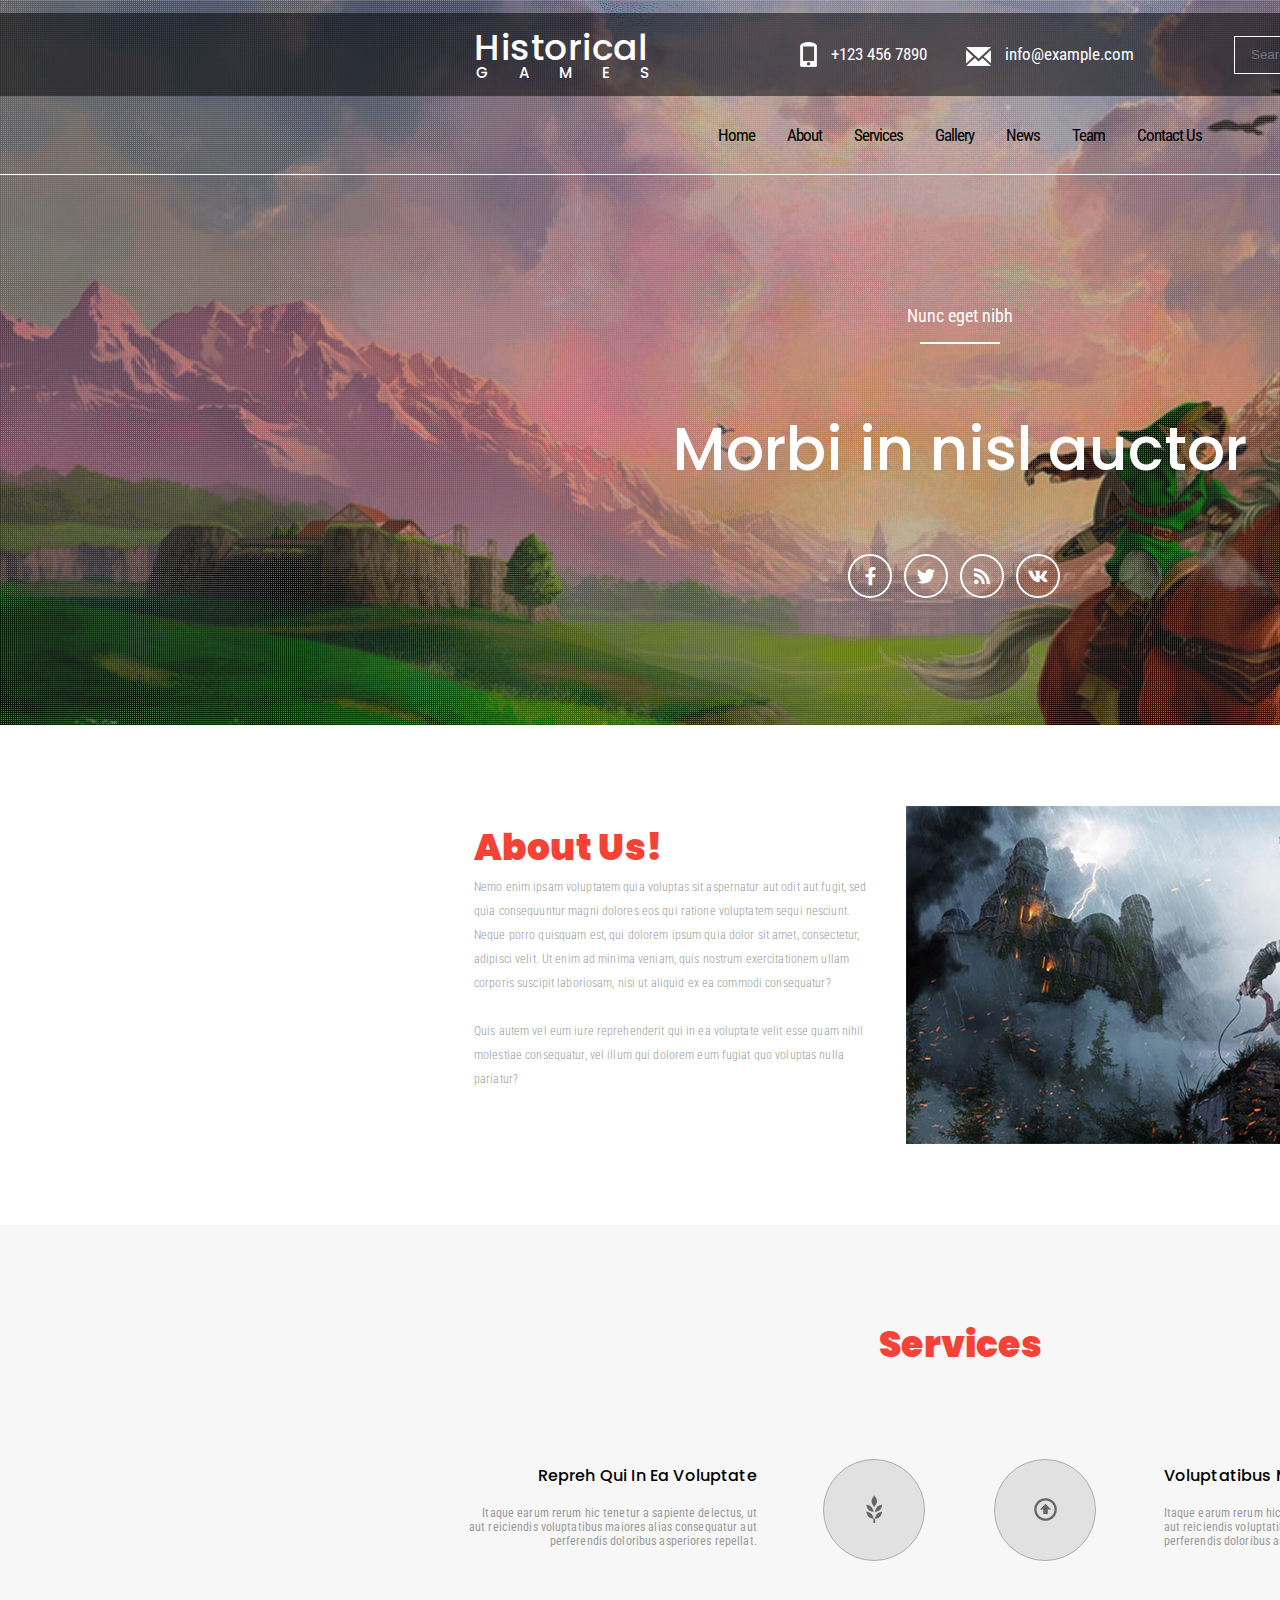
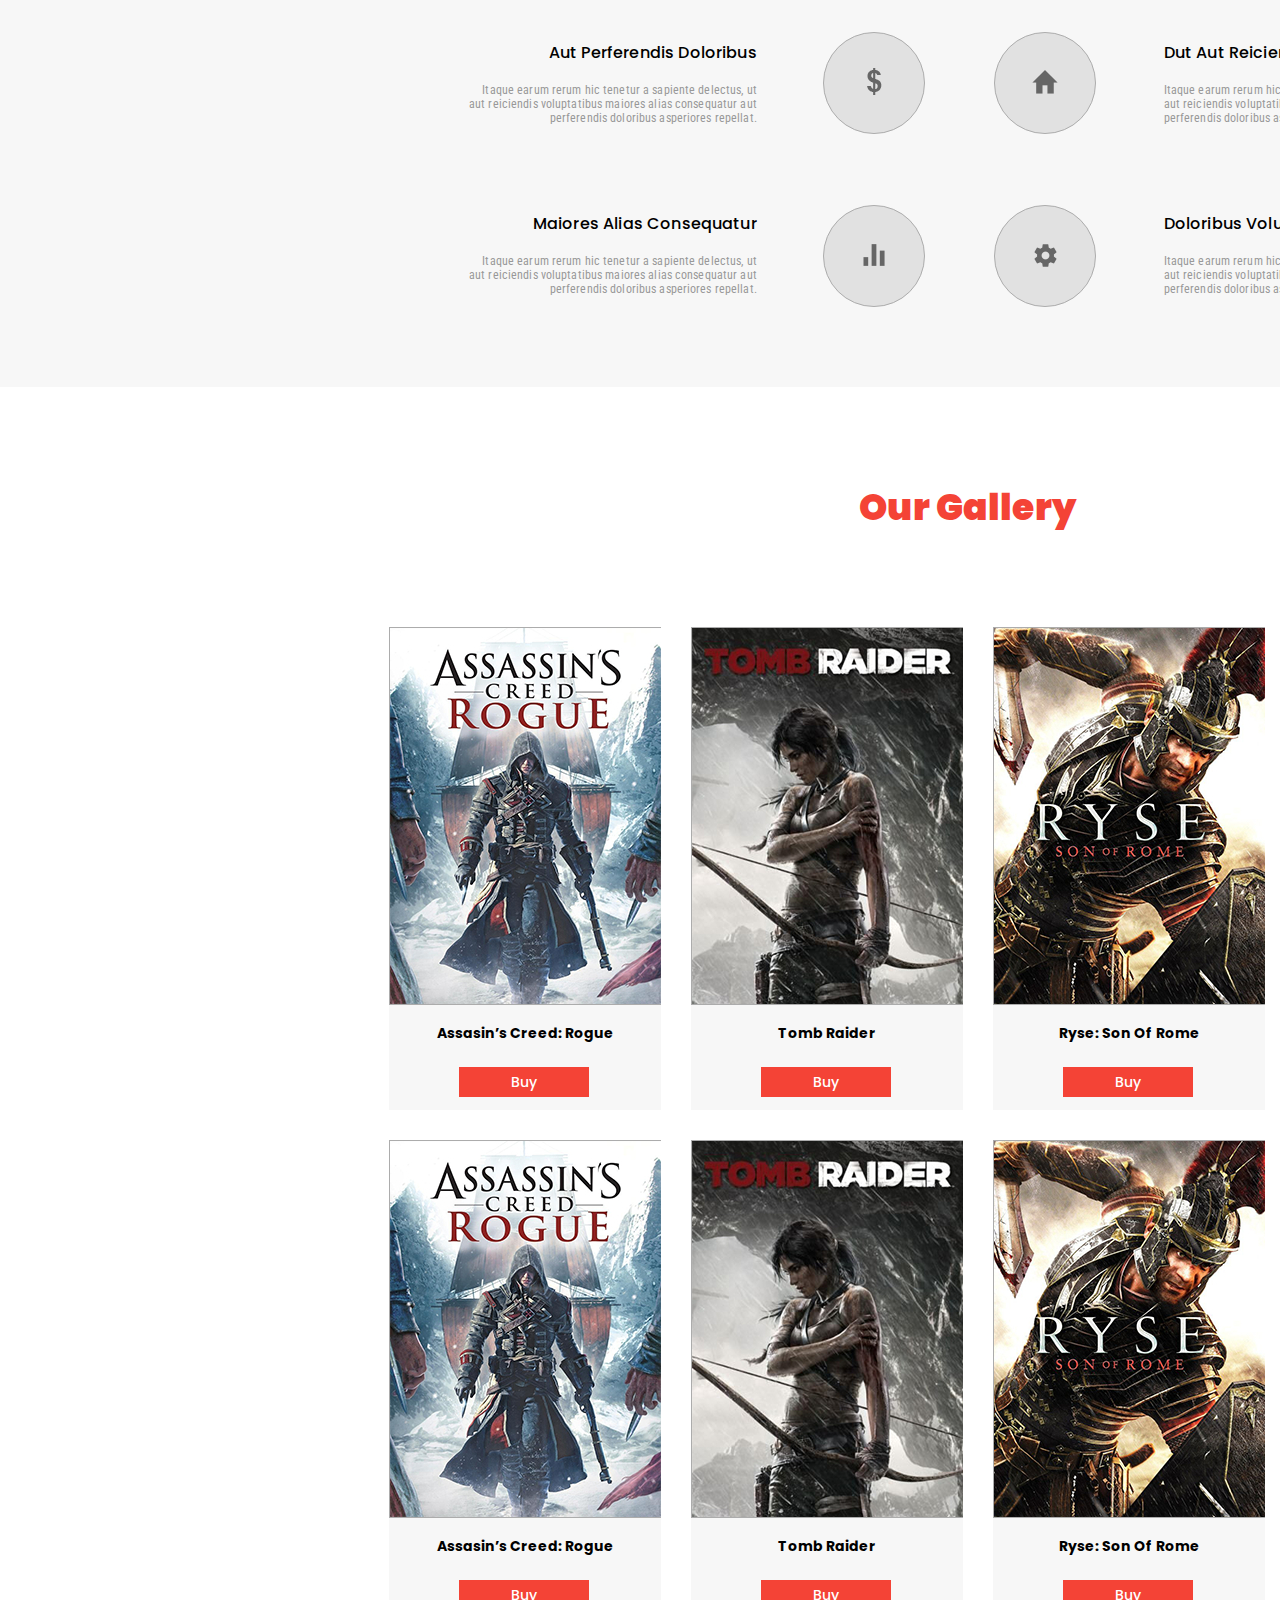
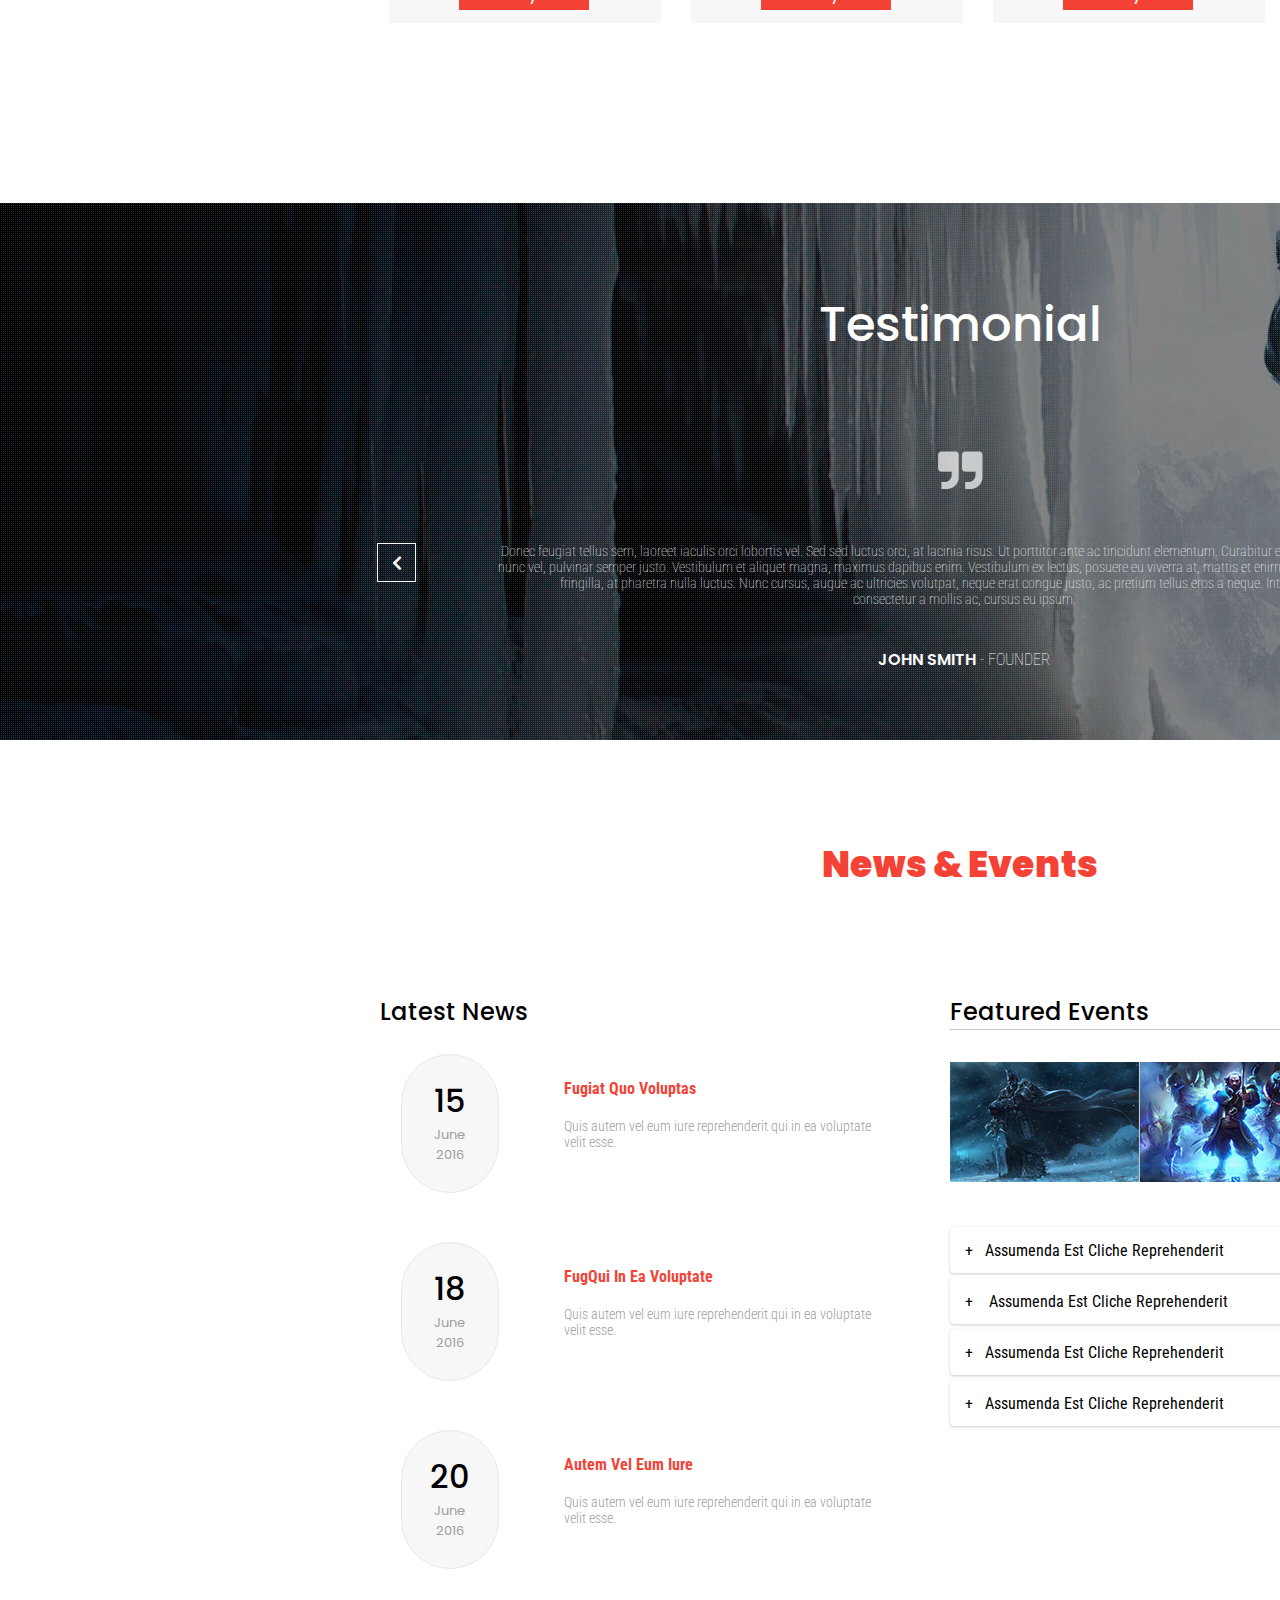
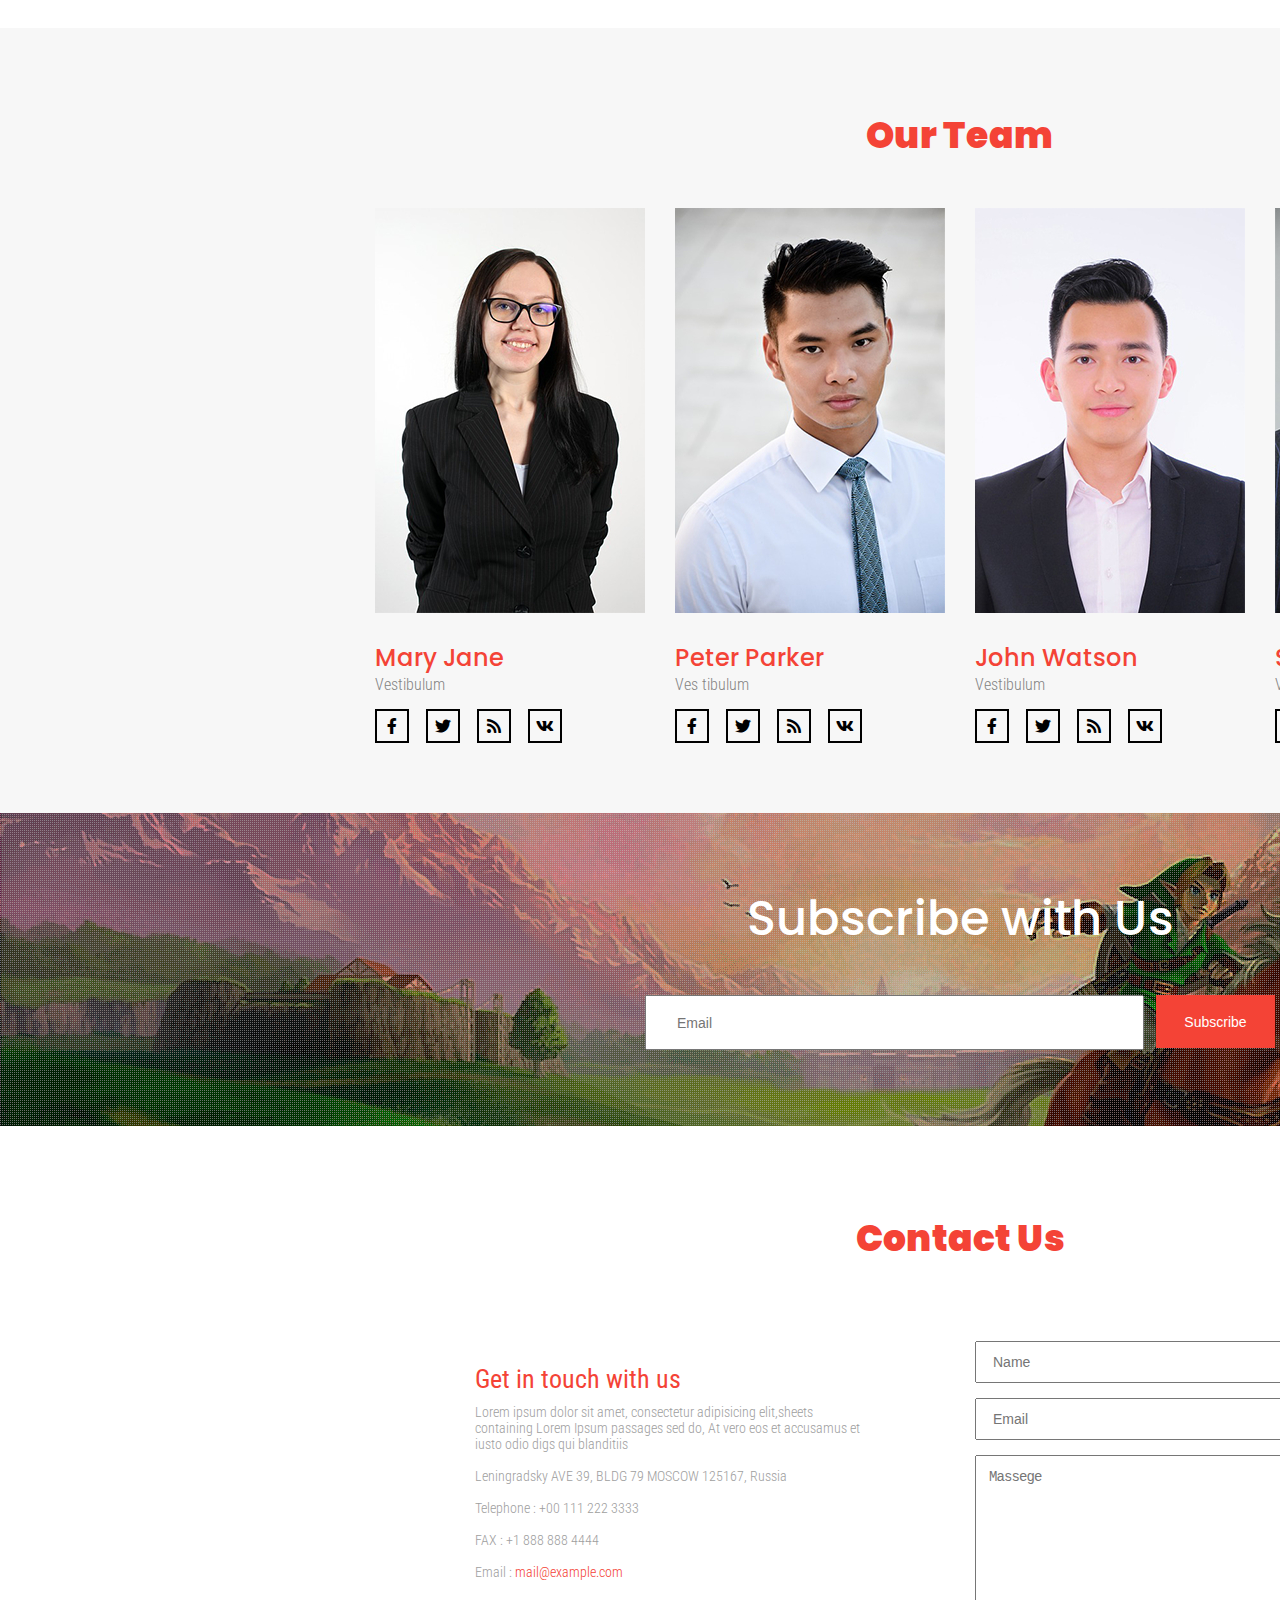
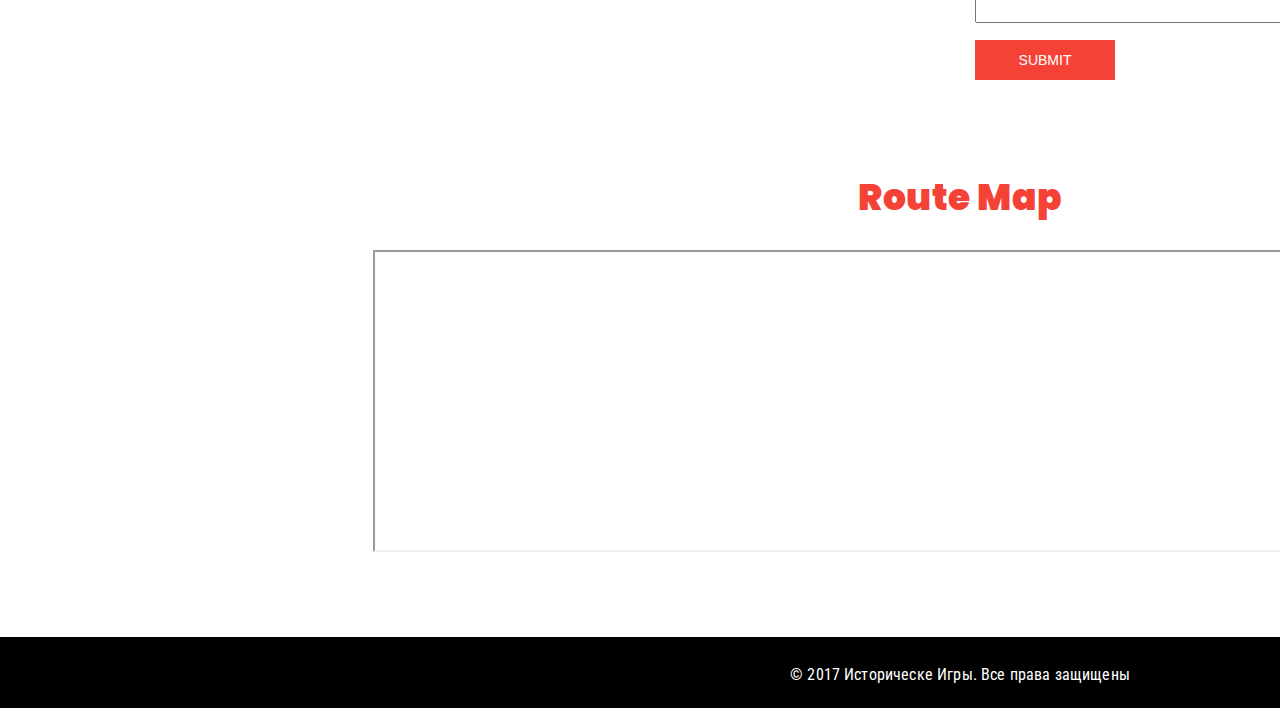
==== commit 8892deea: "закончил главную страницу" ====
--- a/index.html
+++ b/index.html
@@ -11,13 +11,14 @@
     <link rel="stylesheet" href="css/style.css">
     <script src="javaScript/catalog.js" defer></script>
     <script src="javaScript/slider.js" defer></script>
+    <script src="javaScript/team_directory.js" defer></script>
 </head>
 
 <body>
 <div class="header bxbb">
     <div class="header_background flex">
         <div class="header_info flex">
-            <div class="header_info_logo">
+            <div id="top" class="header_info_logo">
                 <a class="header_info_logo_a" href="#">
                     <p class="header_info_logo_1">Historical</p>
                     <p class="header_info_logo_2">games</p>
@@ -75,15 +76,15 @@
     </div>
     <div class="social flex">
         <div class="social_circle"><a class="social_circle_ico" href="#"><i class="fab fa-facebook-f"></i></a></div>
-        <div class="social_circle"><a class="social_circle_ico" href="#"><i class="social_circle_ico fab fa-twitter"></i></a></div>
-        <div class="social_circle"><a class="social_circle_ico" href="#"><i class="social_circle_ico fas fa-rss"></i></a></div>
-        <div class="social_circle"><a class="social_circle_ico" href="#"><i class="social_circle_ico fab fa-vk"></i></a></div>
+        <div class="social_circle"><a class="social_circle_ico" href="#"><i class="fab fa-twitter"></i></a></div>
+        <div class="social_circle"><a class="social_circle_ico" href="#"><i class="fas fa-rss"></i></a></div>
+        <div class="social_circle"><a class="social_circle_ico" href="#"><i class="fab fa-vk"></i></a></div>
     </div>
 </div>
 <div class="container">
     <div class="about_us">
         <div class="about_us_text">
-            <h2 class="about_us_text_h2">About Us!</h2>
+            <h2 class="about_us_text_h2 header__text">About Us!</h2>
             <p class="about_us_text_p">Nemo enim ipsam voluptatem quia voluptas sit
                 aspernatur aut odit aut fugit, sed quia consequuntur
                 magni dolores eos qui ratione voluptatem sequi nesciunt.
@@ -102,7 +103,7 @@
         </div>
     </div>
     <div class="services">
-        <h2 class="services_header">Services</h2>
+        <h2 class="services_header header__text">Services</h2>
         <table class="services_table">
             <tr class="services_table_row_1">
                 <td class="services_table_cell_1">
@@ -158,20 +159,21 @@
             </tr>
         </table>
     </div>
-    <div class="gallery bxbb">
-        <div class="gallery_header bxbb">
-            <p class="gallery_header_text">Our Gallery</p>
-        </div>
-        <div class="gallery_list flex"></div>
+    <div class="catalog bxbb">
+        <div class="catalog_header bxbb">
+            <p class="catalog_header_text header__text">Our Gallery</p>
+        </div>
+        <div class="catalog_list flex"></div>
     </div>
     <div class="testimonial bxbb">
         <div class="testimonial_header"><p class="testimonial_header_p">Testimonial</p></div>
         <div class="testimonial_image">
             <img class="testimonial_image_settings" src="image/ico_testimonial.png" alt="ico"></div>
         <div class="testimonial_text flex">
-            <div class="flex testimonial_text_arrow" ><i data-atr="left" class="testimonial_text_arrow_fas fas fa-chevron-left"></i></div>
+            <div data-atr="left" class="flex testimonial_text_arrow" >
+                <i data-atr="left" class="testimonial_text_arrow_fas fas fa-chevron-left"></i></div>
             <div class="testimonial_text_description">
-                <div class="testimonial_text_description_test flex">
+                <div class="testimonial_text_description_move flex">
                 <div class="testimonial_text_description_block"><p class="testimonial_text_description_text">
                     Donec feugiat tellus sem, laoreet iaculis orci lobortis vel.
                     Sed sed luctus orci, at&nbsp;lacinia risus. Ut&nbsp;porttitor ante ac
@@ -217,109 +219,199 @@
                     <span class="testimonial_text_description_signature_name">
                         JOHN SMITH </span>- FOUNDER</p>
             </div></div></div>
-            <div class="flex testimonial_text_arrow" ><i data-atr="right" class="testimonial_text_arrow_fas fas fa-chevron-right"></i></div>
-        </div>
-    </div>
-    <div class="tasks">
-        <div class="tasks_header"><p class="tasks_header_text">News &amp;&nbsp;Events</p></div>
+            <div  data-atr="right" class="flex testimonial_text_arrow" >
+                <i  data-atr="right" class="testimonial_text_arrow_fas fas fa-chevron-right"></i></div>
+        </div>
+    </div>
+    <div class="tasks bxbb">
+        <div class="tasks_header"><p class="tasks_header_text header__text">News &amp;&nbsp;Events</p></div>
         <div class="tasks_block flex">
             <div class="tasks_block_news">
                 <div class="tasks_block_news_header">
                     <p class="tasks_block_news_header_text">Latest News</p></div>
-                <div class="tasks_block_news_content flex">
-                    <div class="tasks_block_news_content_data">
-                        <p>15</p>
-                        <p>June<br>2016</p>
-                    </div>
-                    <div class="tasks_block_news_content_text">
-                        <p>Fugiat Quo Voluptas</p>
-                        <p>Quis autem vel eum iure reprehenderit qui in ea voluptate
+                <a href="#" class="tasks_block_news_content flex">
+                    <div class="tasks_block_news_content_data bxbb">
+                        <p class="tasks_block_news_content_data_day">15</p>
+                        <p class="tasks_block_news_content_data_month_year">June<br>2016</p>
+                    </div>
+                    <div class="tasks_block_news_content_text bxbb">
+                        <p class="tasks_block_news_content_text_header">Fugiat Quo Voluptas</p>
+                        <p class="tasks_block_news_content_text_content">Quis autem vel eum iure reprehenderit qui in ea voluptate
                             velit esse.</p>
                     </div>
-                </div>
-                <div class="tasks_block_news_content flex">
-                    <div class="tasks_block_news_content_data">
-                        <p>18</p>
-                        <p>June<br>2016</p>
-                    </div>
-                    <div class="tasks_block_news_content_text">
-                        <p>FugQui In Ea Voluptate</p>
-                        <p>Quis autem vel eum iure reprehenderit qui in ea voluptate
+                </a>
+                <a href="#" class="tasks_block_news_content flex">
+                    <div class="tasks_block_news_content_data bxbb">
+                        <p class="tasks_block_news_content_data_day">18</p>
+                        <p class="tasks_block_news_content_data_month_year">June<br>2016</p>
+                    </div>
+                    <div class="tasks_block_news_content_text bxbb">
+                        <p class="tasks_block_news_content_text_header">FugQui In Ea Voluptate</p>
+                        <p class="tasks_block_news_content_text_content">Quis autem vel eum iure reprehenderit qui in ea voluptate
                             velit esse.</p>
                     </div>
-                </div>
-                <div class="tasks_block_news_content flex">
-                    <div class="tasks_block_news_content_data">
-                        <p>20</p>
-                        <p>June<br>2016</p>
-                    </div>
-                    <div class="tasks_block_news_content_text">
-                        <p>Autem Vel Eum Iure</p>
-                        <p>Quis autem vel eum iure reprehenderit qui in ea voluptate
+                </a>
+                <a href="#" class="tasks_block_news_content flex">
+                    <div class="tasks_block_news_content_data bxbb">
+                        <p class="tasks_block_news_content_data_day">20</p>
+                        <p class="tasks_block_news_content_data_month_year">June<br>2016</p>
+                    </div>
+                    <div class="tasks_block_news_content_text bxbb">
+                        <p class="tasks_block_news_content_text_header">Autem Vel Eum Iure</p>
+                        <p class="tasks_block_news_content_text_content">Quis autem vel eum iure reprehenderit qui in ea voluptate
                             velit esse.</p>
                     </div>
-                </div>
+                </a>
             </div>
             <div class="tasks_block_events">
                 <div class="tasks_block_events_header flex">
                     <div class="tasks_block_events_header_text">Featured Events</div>
                     <div class="tasks_block_events_header_arrow flex">
-                        <div class="tasks_block_events_header_arrow_button_left">
+                        <div data-atr="left" class="tasks_block_events_header_arrow_button
+                        tasks_block_events_header_arrow_button_left flex">
                             <i data-atr="left" class="fas fa-chevron-left"></i></div>
-                        <div class="tasks_block_events_header_arrow_button_right">
+                        <div data-atr="right" class="tasks_block_events_header_arrow_button
+                        tasks_block_events_header_arrow_button_right flex">
                             <i data-atr="right" class="fas fa-chevron-right"></i></div>
                     </div>
                 </div>
-                <div class="tasks_block_events_gallery flex">
-                    <div class="tasks_block_events_gallery_slider">
-                        <img src="image/g7.jpg" alt=""><img src="image/g9.jpg" alt=""><img src="image/g3.jpg" alt="">
+                <div class="tasks_block_events_gallery">
+                    <div class="tasks_block_events_gallery_slider flex">
+                        <a class="flex" href="#"><img class="tasks_block_events_gallery_slider_img"
+                                         src="image/g7.jpg" alt="photo"></a>
+                        <a class="flex" href="#"><img class="tasks_block_events_gallery_slider_img"
+                                         src="image/g9.jpg" alt="photo"></a>
+                        <a class="flex" href="#"><img class="tasks_block_events_gallery_slider_img"
+                                         src="image/g3.jpg" alt="photo"></a>
+                        <a class="flex" href="#"><img class="tasks_block_events_gallery_slider_img"
+                                         src="image/g1.jpg" alt="photo"></a>
+                        <a class="flex" href="#"><img class="tasks_block_events_gallery_slider_img"
+                                         src="image/g2.jpg" alt="photo"></a>
+                        <a class="flex" href="#"><img class="tasks_block_events_gallery_slider_img"
+                                         src="image/g4.jpg" alt="photo"></a>
+                        <a class="flex" href="#"><img class="tasks_block_events_gallery_slider_img"
+                                         src="image/g5.jpg" alt="photo"></a>
                     </div>
                 </div>
                 <ul class="tasks_block_events_ul">
                     <li class="tasks_block_events_ul_list">
-                        <p><span>+</span>Assumenda Est Cliche Reprehenderit</p>
-                        <p>Lorem Ipsum is&nbsp;simply dummy text of&nbsp;the printing and
+                        <div class="tasks_block_events_ul_list_header flex">
+                            <p><span class="tasks_block_events_ul_list_header_mark">+</span>Assumenda Est Cliche Reprehenderit</p></div>
+                        <div class="tasks_block_events_ul_list_text flex">
+                            <p>Lorem Ipsum is&nbsp;simply dummy text of&nbsp;the printing and
                             typesetting industry. Lorem Ipsum has been the
                             industry&rsquo;s standard dummy text ever since the 1500s,
                             when an&nbsp;unknown printer took a&nbsp;galley of&nbsp;type and
-                            scrambled it&nbsp;to&nbsp;make a&nbsp;type specimen book.</p>
+                            scrambled it&nbsp;to&nbsp;make a&nbsp;type specimen book.</p></div>
                     </li>
                     <li class="tasks_block_events_ul_list">
-                        <p><span>+</span> Assumenda Est Cliche Reprehenderit</p>
-                        <p>Lorem Ipsum is&nbsp;simply dummy text of&nbsp;the printing and
+                        <div class="tasks_block_events_ul_list_header flex">
+                            <p><span class="tasks_block_events_ul_list_header_mark">+</span> Assumenda Est Cliche Reprehenderit</p></div>
+                        <div class="tasks_block_events_ul_list_text flex">
+                            <p>Lorem Ipsum is&nbsp;simply dummy text of&nbsp;the printing and
                             typesetting industry. Lorem Ipsum has been the
                             industry&rsquo;s standard dummy text ever since the 1500s,
                             when an&nbsp;unknown printer took a&nbsp;galley of&nbsp;type and
-                            scrambled it&nbsp;to&nbsp;make a&nbsp;type specimen book.</p>
+                            scrambled it&nbsp;to&nbsp;make a&nbsp;type specimen book.</p></div>
                     </li>
                     <li class="tasks_block_events_ul_list">
-                        <p><span>+</span>Assumenda Est Cliche Reprehenderit</p>
-                        <p>Lorem Ipsum is&nbsp;simply dummy text of&nbsp;the printing and
+                        <div class="tasks_block_events_ul_list_header flex">
+                            <p><span class="tasks_block_events_ul_list_header_mark">+</span>Assumenda Est Cliche Reprehenderit</p></div>
+                        <div class="tasks_block_events_ul_list_text flex">
+                            <p>Lorem Ipsum is&nbsp;simply dummy text of&nbsp;the printing and
                             typesetting industry. Lorem Ipsum has been the
                             industry&rsquo;s standard dummy text ever since the 1500s,
                             when an&nbsp;unknown printer took a&nbsp;galley of&nbsp;type and
-                            scrambled it&nbsp;to&nbsp;make a&nbsp;type specimen book.</p>
+                            scrambled it&nbsp;to&nbsp;make a&nbsp;type specimen book.</p></div>
                     </li>
                     <li class="tasks_block_events_ul_list">
-                        <p><span>+</span>Assumenda Est Cliche Reprehenderit</p>
-                        <p>Lorem Ipsum is&nbsp;simply dummy text of&nbsp;the printing and
+                        <div class="tasks_block_events_ul_list_header flex">
+                            <p><span class="tasks_block_events_ul_list_header_mark">+</span>Assumenda Est Cliche Reprehenderit</p></div>
+                        <div class="tasks_block_events_ul_list_text flex">
+                            <p>Lorem Ipsum is&nbsp;simply dummy text of&nbsp;the printing and
                             typesetting industry. Lorem Ipsum has been the
                             industry&rsquo;s standard dummy text ever since the 1500s,
                             when an&nbsp;unknown printer took a&nbsp;galley of&nbsp;type and
-                            scrambled it&nbsp;to&nbsp;make a&nbsp;type specimen book.</p>
+                            scrambled it&nbsp;to&nbsp;make a&nbsp;type specimen book.</p></div>
                     </li>
                 </ul>
             </div>
 
         </div>
     </div>
-    <div class="our_team"></div>
-    <div class="form"></div>
-    <div class="contacts"></div>
-    <div class="maps"></div>
+    <div class="our_team">
+        <a class="flex" href="#top"><img class="our_team_arrow_back" src="image/arrow_back.png" alt="ico"></a>
+        <div class="our_team_header">
+            <p class="our_team_header_text header__text">Our Team</p>
+        </div>
+        <div class="our_team_list flex"></div>
+    </div>
+    <div class="form">
+        <div class="form_header bxbb">
+            <h3 class="form_header_text header__text">Subscribe with Us</h3>
+        </div>
+        <form  action="#" class="form_label flex">
+            <label>
+                <input class="form_label_input bxbb" type="email" placeholder="Email">
+            </label>
+            <input class="button form_label_button flex" type="submit" value="Subscribe">
+        </form>
+    </div>
+    <div class="contacts">
+        <div class="contacts_us">
+            <div class="contacts_us_header">
+                <h3 class="contacts_us_header_text header__text">Contact Us</h3>
+            </div>
+            <div class="contacts_us_description flex">
+                <div class="contacts_us_description_our">
+                    <h2 class="contacts_us_description_our_header">Get in touch with us</h2>
+                    <p class="contacts_us_description_our_text">
+                        Lorem ipsum dolor sit amet, consectetur adipisicing elit,sheets
+                        containing Lorem Ipsum passages sed&nbsp;do, At&nbsp;vero eos et&nbsp;accusamus et
+                        iusto odio digs qui blanditiis
+                        <br>
+                        <br>
+                        Leningradsky AVE 39, BLDG 79
+                        MOSCOW 125167, Russia
+                        <br>
+                        <br>
+                        Telephone : +00 111 222 3333
+                        <br>
+                        <br>
+                        FAX : +1 888 888 4444
+                        <br>
+                        <br>
+                        Email : <span class="contacts_us_description_our_text_email">
+                                                                mail@example.com</span></p>
+                </div>
+                <div class="contacts_us_description_user">
+                    <form class="contacts_us_description_user_form" action="#">
+                        <label>
+                            <input class="contacts_us_description_user_form_name bxbb"
+                                   placeholder="Name" name="user_data" type="text">
+                            <input class="contacts_us_description_user_form_email bxbb"
+                                   placeholder="Email" name="user_data" type="email">
+                            <textarea class="contacts_us_description_user_form_text bxbb"
+                                      placeholder="Massege" name="user_data" cols="30" rows="10"></textarea>
+                            <input class="button contacts_us_description_user_form_button flex" type="submit" value="SUBMIT">
+                        </label>
+                    </form>
+                </div>
+            </div>
+        </div>
+        <div class="contacts_map">
+            <div class="contacts_map_header">
+                <h3 class="contacts_map_header_text header__text">Route Map</h3>
+            </div>
+            <div class="contacts_map_position flex">
+                <iframe class="contacts_map_size" src="https://yandex.ru/map-widget/v1/-/CGDKyKZX" width="560" height="400" frameborder="1" allowfullscreen="true"></iframe>
+            </div>
+        </div>
+    </div>
 </div>
 <div class="footer">
-    <h3>&copy;&nbsp;2017 Историческе Игры. Все права защищены</h3>
+    <a class="flex" href="#top"><img class="footer_arrow_back" src="image/arrow_back.png" alt="ico"></a>
+    <h3 class="footer_h3">&copy;&nbsp;2017 Историческе Игры. Все права защищены</h3>
 </div>
 </body>
 
--- a/css/style.css
+++ b/css/style.css
@@ -25,6 +25,13 @@
   font-family: "Roboto Condensed", sans-serif;
 }
 
+.header__text {
+  font-family: "Poppins", sans-serif;
+  color: #f44336;
+  font-size: 36px;
+  font-weight: 900;
+}
+
 .button {
   background-color: #f44336;
   transition: background-color 1s, color 1s;
@@ -33,6 +40,7 @@
   color: #ffffff;
   font-size: 14px;
   font-weight: 500;
+  cursor: pointer;
 }
 
 .header {
@@ -251,10 +259,6 @@
   margin: 14px 33px 50px 0;
 }
 .about_us_text_h2 {
-  font-family: "Poppins", sans-serif;
-  color: #f44336;
-  font-size: 36px;
-  font-weight: 500;
   margin: 0 0;
 }
 .about_us_text_p {
@@ -279,10 +283,6 @@
   box-sizing: border-box;
 }
 .services_header {
-  font-family: "Poppins", sans-serif;
-  color: #f44336;
-  font-size: 36px;
-  font-weight: 500;
   margin-bottom: 87px;
 }
 .services_table {
@@ -374,39 +374,34 @@
   height: 23px;
 }
 
-.gallery {
+.catalog {
   font-family: "Poppins", sans-serif;
   min-height: 889px;
   padding-top: 93px;
 }
-.gallery_header {
+.catalog_header {
   margin: 0 0 62px 859px;
 }
-.gallery_header_text {
-  color: #f44336;
-  font-size: 36px;
-  font-weight: 500;
-}
-.gallery_list {
+.catalog_list {
   display: flex;
   width: 1210px;
   margin: 0 0 180px 374px;
   flex-wrap: wrap;
 }
-.gallery_list_image {
+.catalog_list_image {
   width: 270px;
   height: 376px;
   border: 1px solid #acacac;
 }
-.gallery_list_item {
+.catalog_list_item {
   margin: 30px 15px 0;
 }
-.gallery_list_item_text {
+.catalog_list_item_text {
   height: 105px;
   background-color: #f7f7f7;
   position: relative;
 }
-.gallery_list_item_text_h3 {
+.catalog_list_item_text_h3 {
   text-align: center;
   color: #000000;
   font-size: 14px;
@@ -414,14 +409,14 @@
   padding-top: 18px;
   line-height: 20px;
 }
-.gallery_list_item_text_button {
+.catalog_list_item_text_button {
   position: absolute;
   width: 130px;
   height: 30px;
   bottom: 13px;
   left: 70px;
 }
-.gallery_list_item_text_button:hover {
+.catalog_list_item_text_button:hover {
   transition: background-color 1s, color 1s;
   background-color: #e1e1e1;
   color: #f44336;
@@ -456,6 +451,7 @@
   align-items: center;
   background-color: transparent;
   transition: background-color 1s;
+  cursor: pointer;
 }
 .testimonial_text_arrow:hover {
   transition: background-color 1s;
@@ -475,7 +471,7 @@
   margin: 0 80px;
   overflow: hidden;
 }
-.testimonial_text_description_test {
+.testimonial_text_description_move {
   position: relative;
   left: 0;
   transition: left 1s;
@@ -503,11 +499,211 @@
 
 .tasks {
   height: 888px;
+  padding-top: 97px;
+}
+.tasks_header {
+  text-align: center;
+  margin-bottom: 102px;
+}
+.tasks_block {
+  width: 1160px;
+  margin: 0 auto;
+}
+.tasks_block_news_header {
+  font-family: "Poppins", sans-serif;
+}
+.tasks_block_news_header_text {
+  color: #000000;
+  font-size: 24px;
+  font-weight: 500;
+}
+.tasks_block_news_content {
+  width: 570px;
+  justify-content: center;
+  margin: 25px 0 49px;
+}
+.tasks_block_news_content:hover .tasks_block_news_content_data {
+  transition: background-color 1s;
+  background-color: #f44336;
+}
+.tasks_block_news_content_data {
+  text-align: center;
+  font-family: "Poppins", sans-serif;
+  width: 98px;
+  height: 139px;
+  border-radius: 49px;
+  border: 1px solid #e8e8e8;
+  background-color: #f7f7f7;
+  transition: background-color 1s;
+  padding-top: 22px;
+}
+.tasks_block_news_content_data_day {
+  color: #000000;
+  font-size: 32px;
+  font-weight: 500;
+}
+.tasks_block_news_content_data_month_year {
+  color: #9e9e9e;
+  font-size: 13px;
+  font-weight: 400;
+}
+.tasks_block_news_content_text {
+  padding-left: 65px;
+  width: 430px;
+}
+.tasks_block_news_content_text_header {
+  color: #f44336;
+  font-size: 16px;
+  font-weight: bold;
+  padding: 25px 0 20px;
+}
+.tasks_block_news_content_text_content {
+  width: 308px;
+  color: #9e9e9e;
+  font-size: 14px;
+  font-weight: 300;
+}
+.tasks_block_events {
+  width: 570px;
+}
+.tasks_block_events_header {
+  justify-content: space-between;
+  border-bottom: 1px solid #c5c5c5;
+  margin-bottom: 32px;
+}
+.tasks_block_events_header_text {
+  font-family: "Poppins", sans-serif;
+  color: #000000;
+  font-size: 24px;
+  font-weight: 500;
+}
+.tasks_block_events_header_arrow {
+  width: 43px;
+  justify-content: space-between;
+  margin-right: 26px;
+}
+.tasks_block_events_header_arrow_button {
+  color: #000000;
+  font-size: 16px;
+  font-weight: 500;
+  width: 50%;
+  cursor: pointer;
+}
+.tasks_block_events_header_arrow_button_left {
+  justify-content: flex-start;
+}
+.tasks_block_events_header_arrow_button_right {
+  justify-content: flex-end;
+}
+.tasks_block_events_gallery {
+  background-color: #c5c5c5;
+  margin-bottom: 45px;
+  overflow: hidden;
+}
+.tasks_block_events_gallery_slider {
+  position: relative;
+  width: 1330px;
+  transition: left 1s;
+  left: 0;
+}
+.tasks_block_events_gallery_slider_img {
+  width: 189px;
+  height: 120px;
+  margin-right: 1px;
+}
+.tasks_block_events_ul_list {
+  list-style-type: none;
+  box-shadow: 0 1px 3px rgba(0, 0, 0, 0.2);
+  border-radius: 4px;
+  border: 1px solid #ffffff;
+  background-color: #ffffff;
+  margin-bottom: 5px;
+}
+.tasks_block_events_ul_list:hover .tasks_block_events_ul_list_text {
+  height: 144px;
+  opacity: 1;
+  transition: height 2s;
+}
+.tasks_block_events_ul_list:hover .tasks_block_events_ul_list_header {
+  height: 36px;
+  transition: height 2s;
+}
+.tasks_block_events_ul_list_header {
+  align-items: center;
+  height: 44px;
+  padding-left: 14px;
+}
+.tasks_block_events_ul_list_header_mark {
+  padding-right: 12px;
+}
+.tasks_block_events_ul_list_text {
+  height: 0;
+  opacity: 1;
+  transition: height 2s, opacity 3s;
+  overflow: hidden;
+  background-color: #f5f5f5;
+  align-items: center;
+  padding: 0 23px 0 13px;
 }
 
 .our_team {
   height: 785px;
   background-color: #f7f7f7;
+  position: relative;
+}
+.our_team_arrow_back {
+  position: absolute;
+  right: 50px;
+  top: -14px;
+  cursor: pointer;
+}
+.our_team_header {
+  text-align: center;
+  padding: 80px 0 45px;
+}
+.our_team_list {
+  width: 1200px;
+  margin: 0 auto;
+  justify-content: center;
+}
+.our_team_list_member {
+  margin: 0 15px;
+}
+.our_team_list_member_image {
+  width: 270px;
+  height: 405px;
+}
+.our_team_list_member_description {
+  padding-top: 27px;
+}
+.our_team_list_member_description_name {
+  font-family: "Poppins", sans-serif;
+  color: #f44336;
+  font-size: 24px;
+  font-weight: 500;
+}
+.our_team_list_member_description_position {
+  color: #838383;
+  font-size: 16px;
+  font-weight: 300;
+}
+.our_team_list_member_description_social {
+  padding-top: 15px;
+}
+.our_team_list_member_description_social_square {
+  justify-content: center;
+  align-items: center;
+  width: 30px;
+  height: 30px;
+  border: 2px solid #000000;
+  color: #000000;
+  margin-right: 17px;
+  transition: color 0.5s, border 0.5s;
+}
+.our_team_list_member_description_social_square:hover {
+  transition: color 0.5s, border 0.5s;
+  border: 2px solid #f44336;
+  color: #f44336;
 }
 
 .form {
@@ -515,13 +711,114 @@
   background-image: url(../image/hederFonSmall.gif);
   background-repeat: no-repeat;
 }
+.form_header {
+  font-family: "Poppins", sans-serif;
+  text-align: center;
+  padding: 70px 0 40px;
+}
+.form_header_text {
+  color: #ffffff;
+  font-size: 48px;
+  font-weight: 500;
+}
+.form_label {
+  justify-content: center;
+}
+.form_label_input {
+  width: 499px;
+  height: 55px;
+  color: #8e8e8e;
+  font-size: 14px;
+  font-weight: 300;
+  padding-left: 30px;
+}
+.form_label_button {
+  width: 119px;
+  height: 53px;
+  margin-left: 12px;
+  justify-content: center;
+  align-items: center;
+  border: none;
+}
 
 .contacts {
-  height: 660px;
-}
-
-.maps {
-  height: 451px;
+  height: 1111px;
+}
+.contacts_us {
+  width: 1200px;
+  margin: 0 auto;
+}
+.contacts_us_header {
+  padding: 85px 0 75px;
+  text-align: center;
+}
+.contacts_us_description {
+  justify-content: center;
+}
+.contacts_us_description_our {
+  width: 470px;
+}
+.contacts_us_description_our_header {
+  color: #f44336;
+  font-size: 26px;
+  font-weight: 400;
+  padding: 23px 0 10px;
+}
+.contacts_us_description_our_text {
+  display: block;
+  width: 390px;
+  color: #9e9e9e;
+  font-size: 14px;
+  font-weight: 300;
+}
+.contacts_us_description_our_text_email {
+  color: #f44336;
+}
+.contacts_us_description_user {
+  width: 470px;
+  margin-left: 30px;
+}
+.contacts_us_description_user_form_name, .contacts_us_description_user_form_email {
+  width: 470px;
+  height: 42px;
+  margin-bottom: 15px;
+  padding-left: 16px;
+  color: #838383;
+  font-size: 14px;
+  font-weight: 400;
+}
+.contacts_us_description_user_form_text {
+  width: 470px;
+  height: 168px;
+  margin-bottom: 13px;
+  padding: 13px;
+  color: #838383;
+  font-size: 14px;
+  font-weight: 400;
+  letter-spacing: -0.9px;
+}
+.contacts_us_description_user_form_button {
+  width: 140px;
+  height: 40px;
+  border: none;
+  color: #ffffff;
+  font-size: 14px;
+  font-weight: 400;
+  text-transform: uppercase;
+}
+.contacts_map {
+  margin-top: 90px;
+}
+.contacts_map_header {
+  text-align: center;
+  margin-bottom: 25px;
+}
+.contacts_map_position {
+  justify-content: center;
+}
+.contacts_map_size {
+  width: 1170px;
+  height: 298px;
 }
 
 /**===========Подвал=========**/
@@ -531,14 +828,20 @@
   background-color: #000000;
   height: 71px;
   text-align: center;
-}
-
-.footer h3 {
+  position: relative;
+}
+.footer_h3 {
   color: #ffffff;
   font-size: 16px;
   font-weight: 400;
   letter-spacing: 0.16px;
   padding-top: 28px;
 }
+.footer_arrow_back {
+  position: absolute;
+  right: 50px;
+  top: -14px;
+  cursor: pointer;
+}
 
 /*# sourceMappingURL=style.css.map */
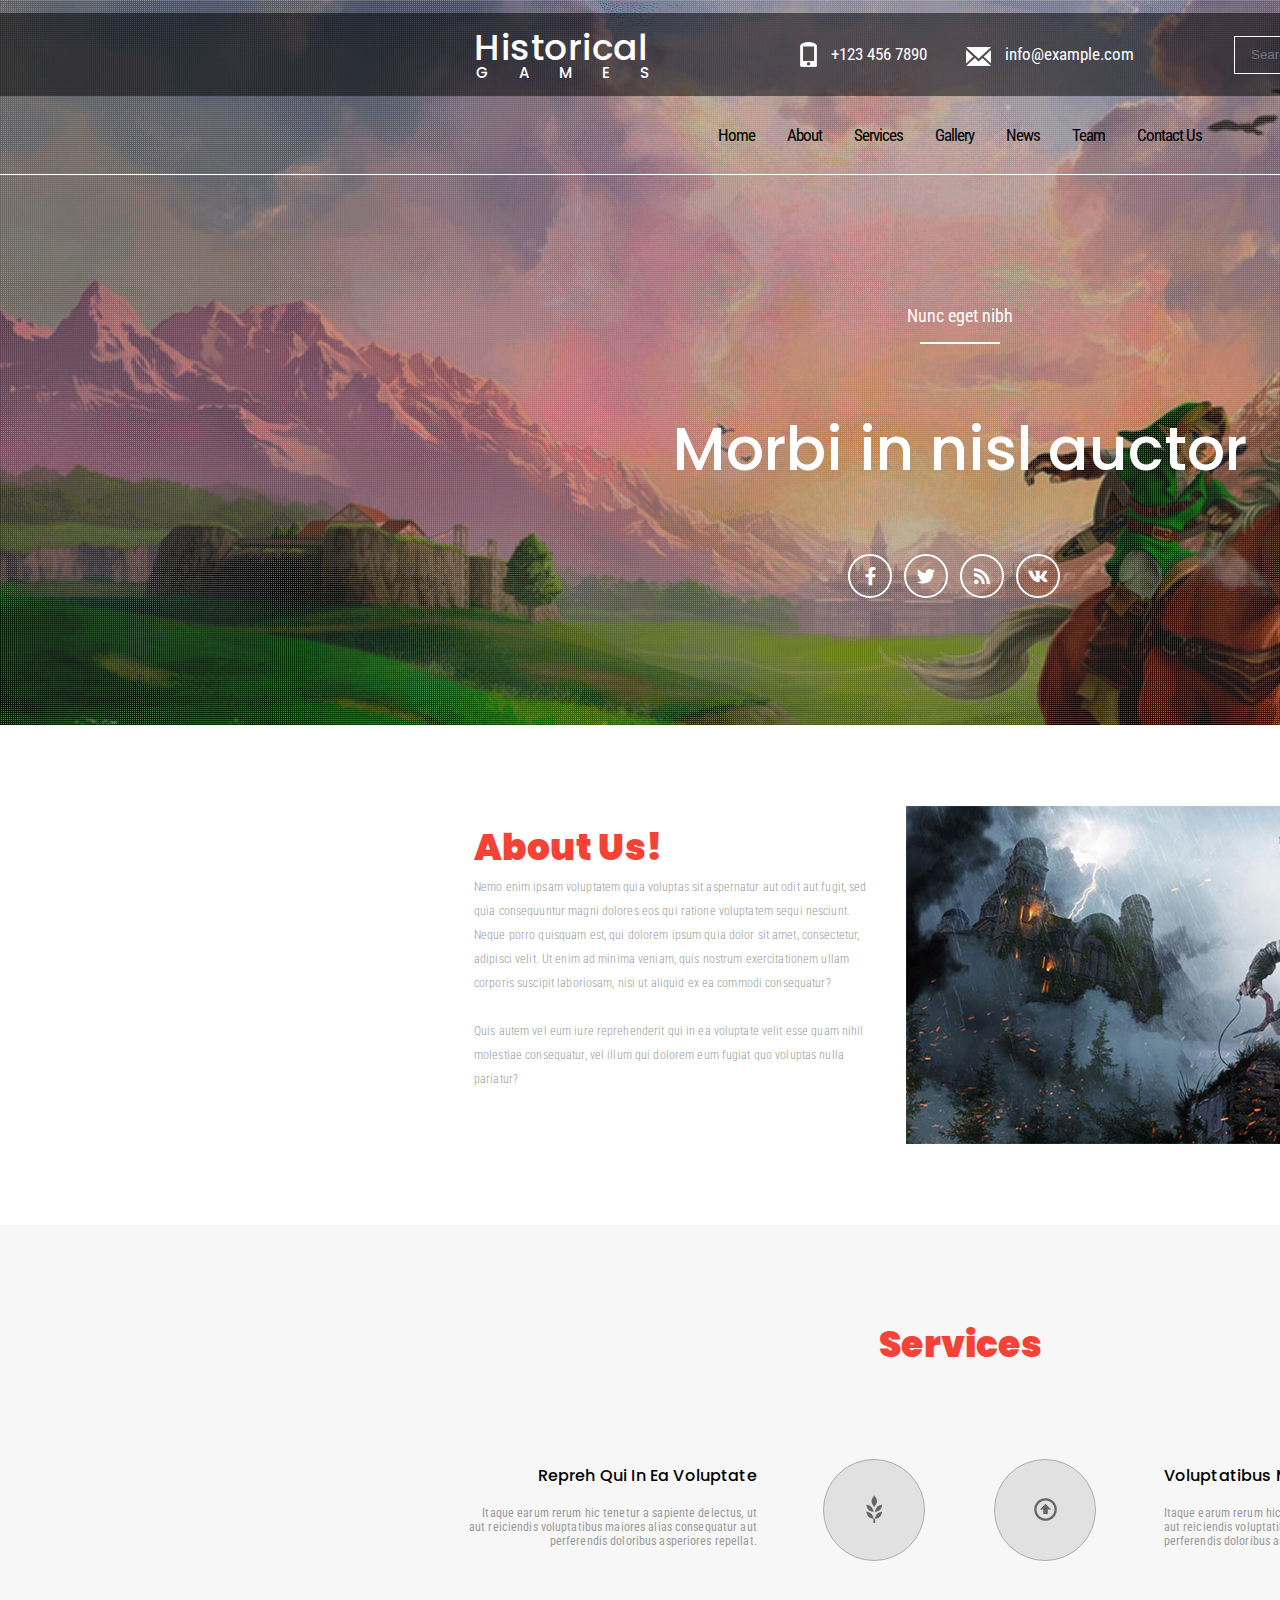
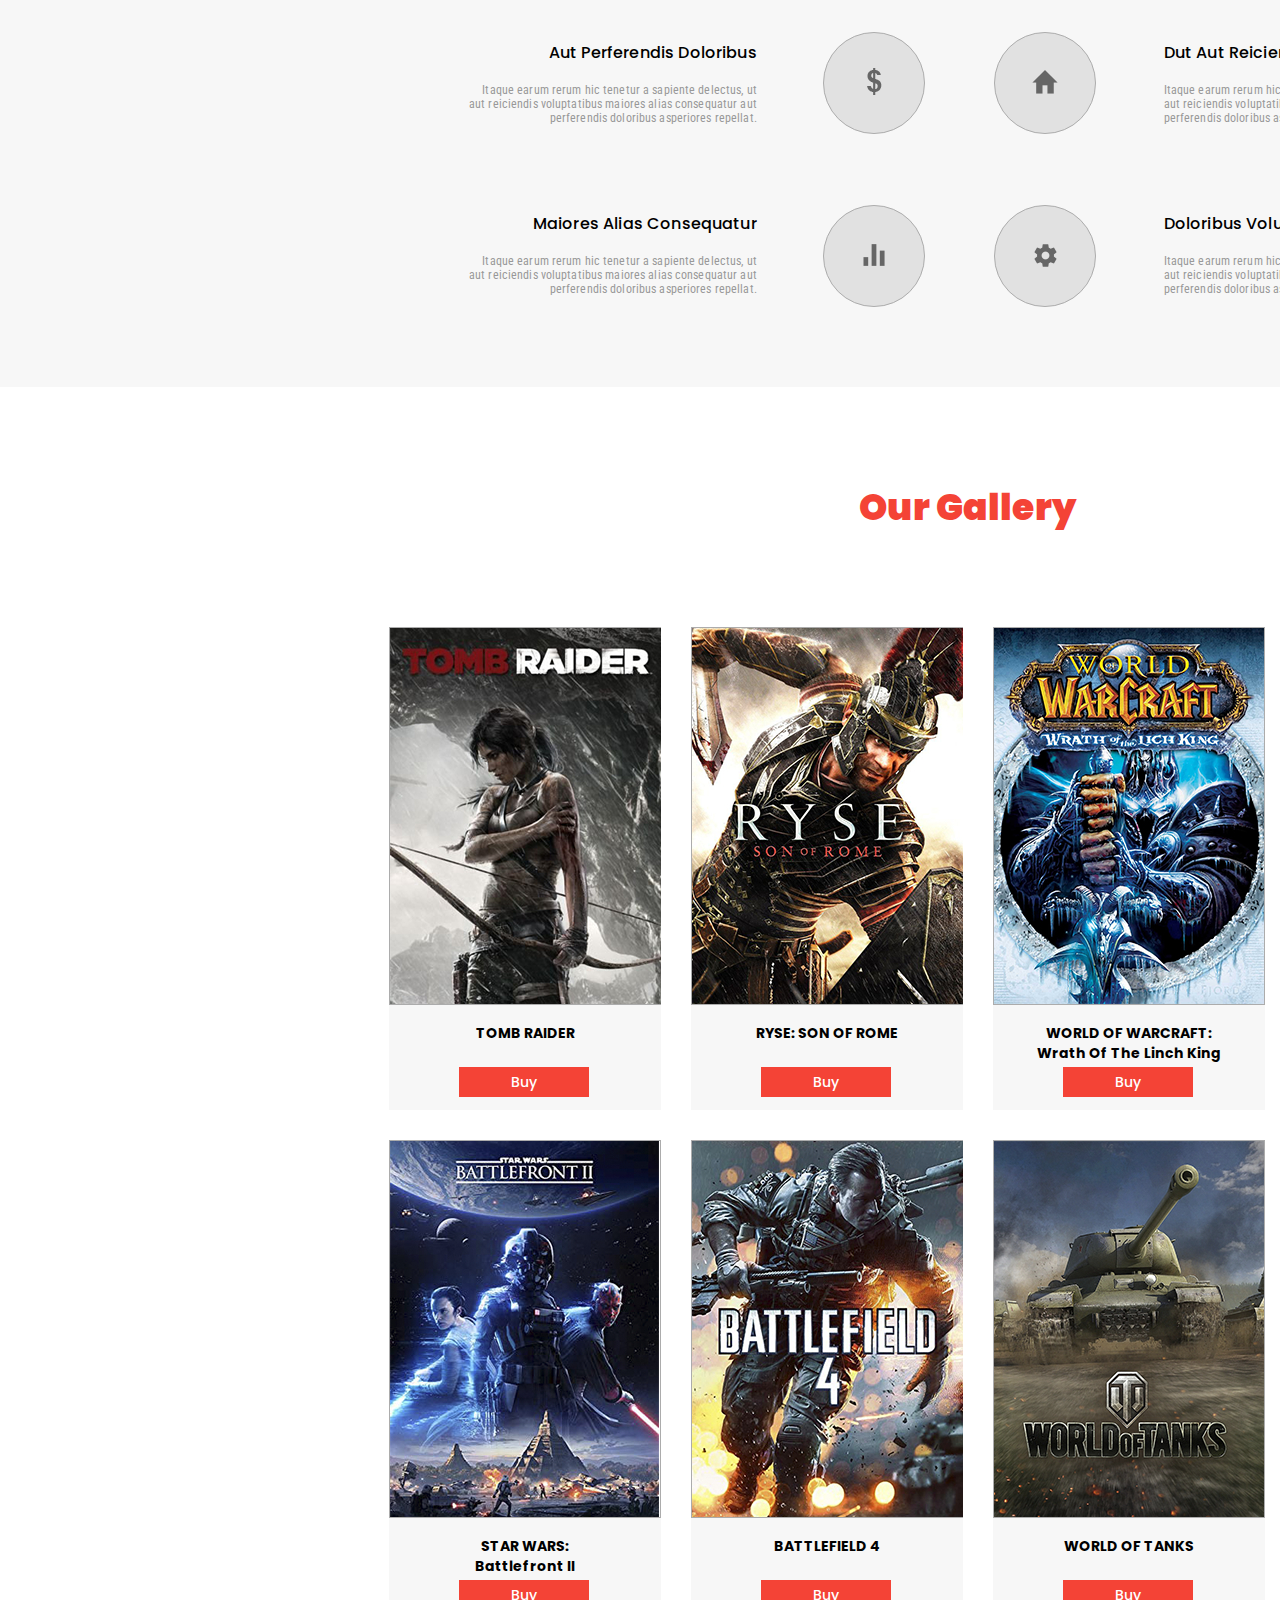
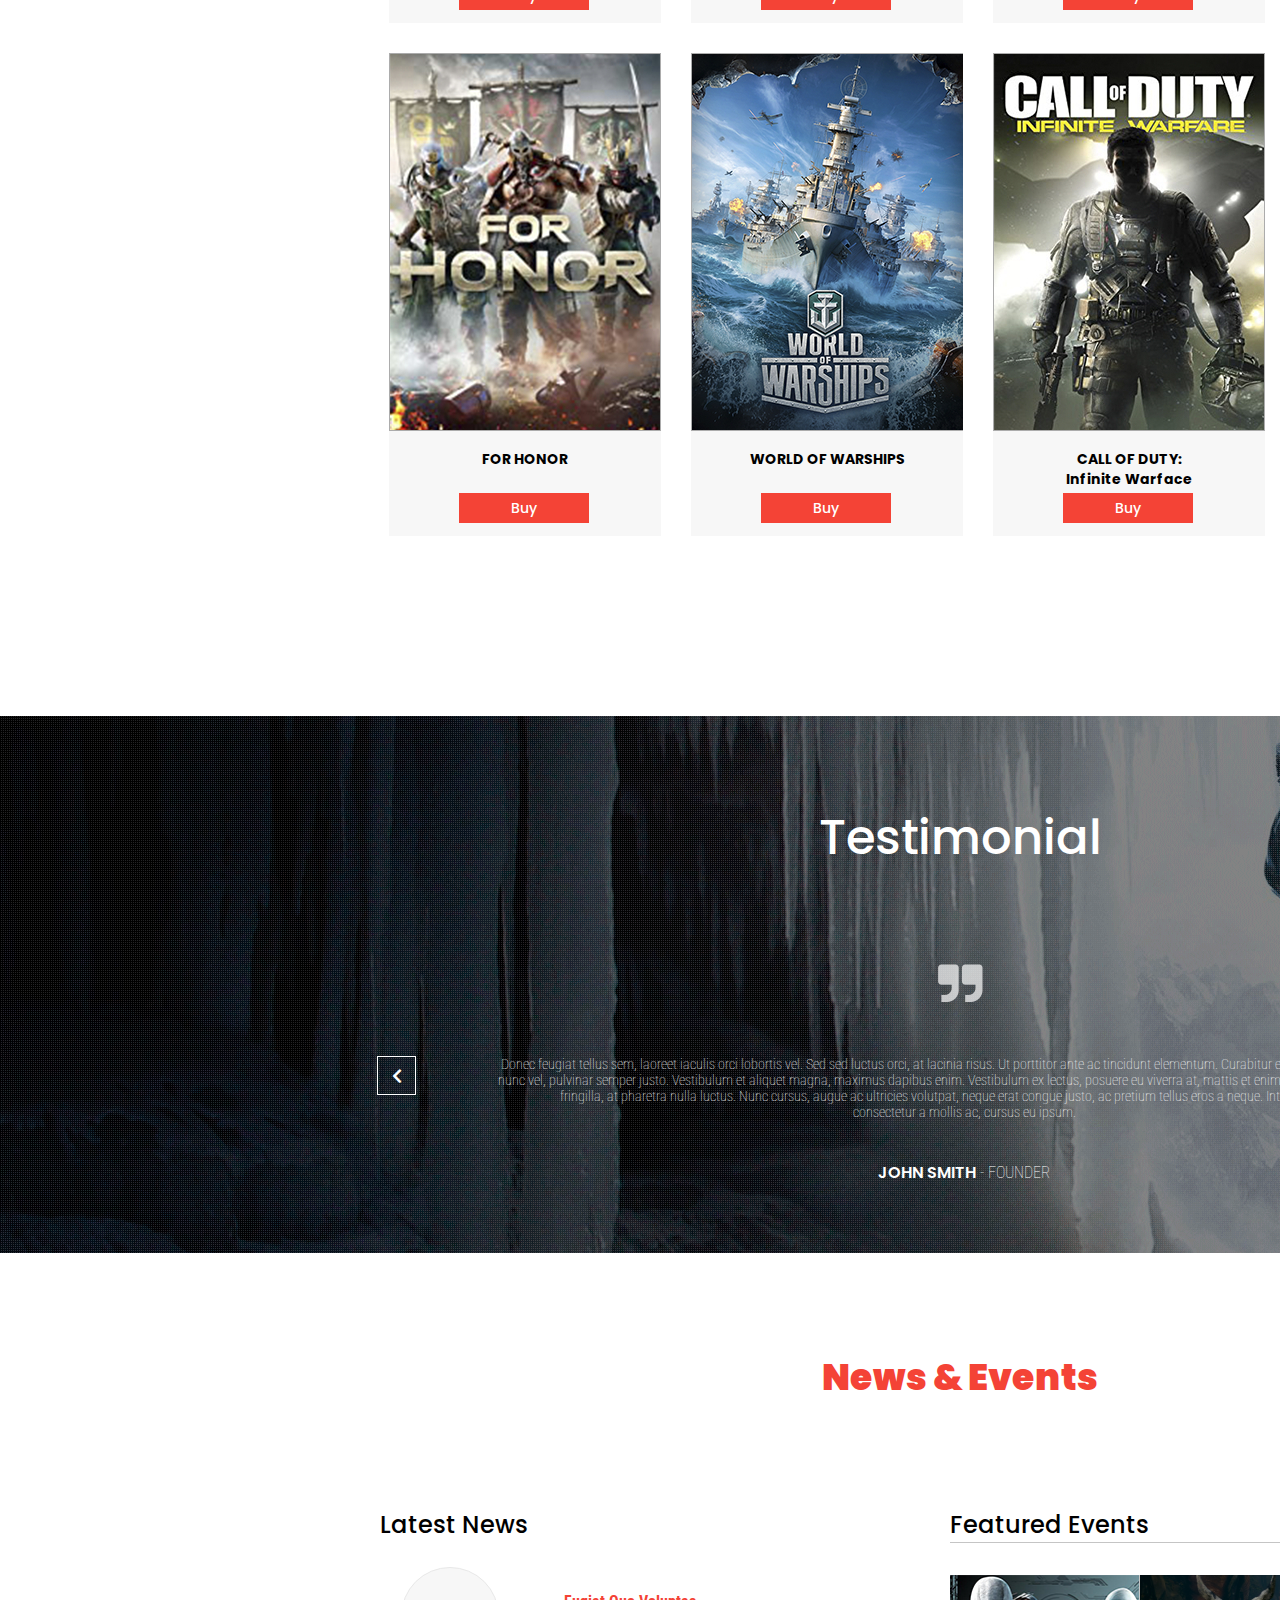
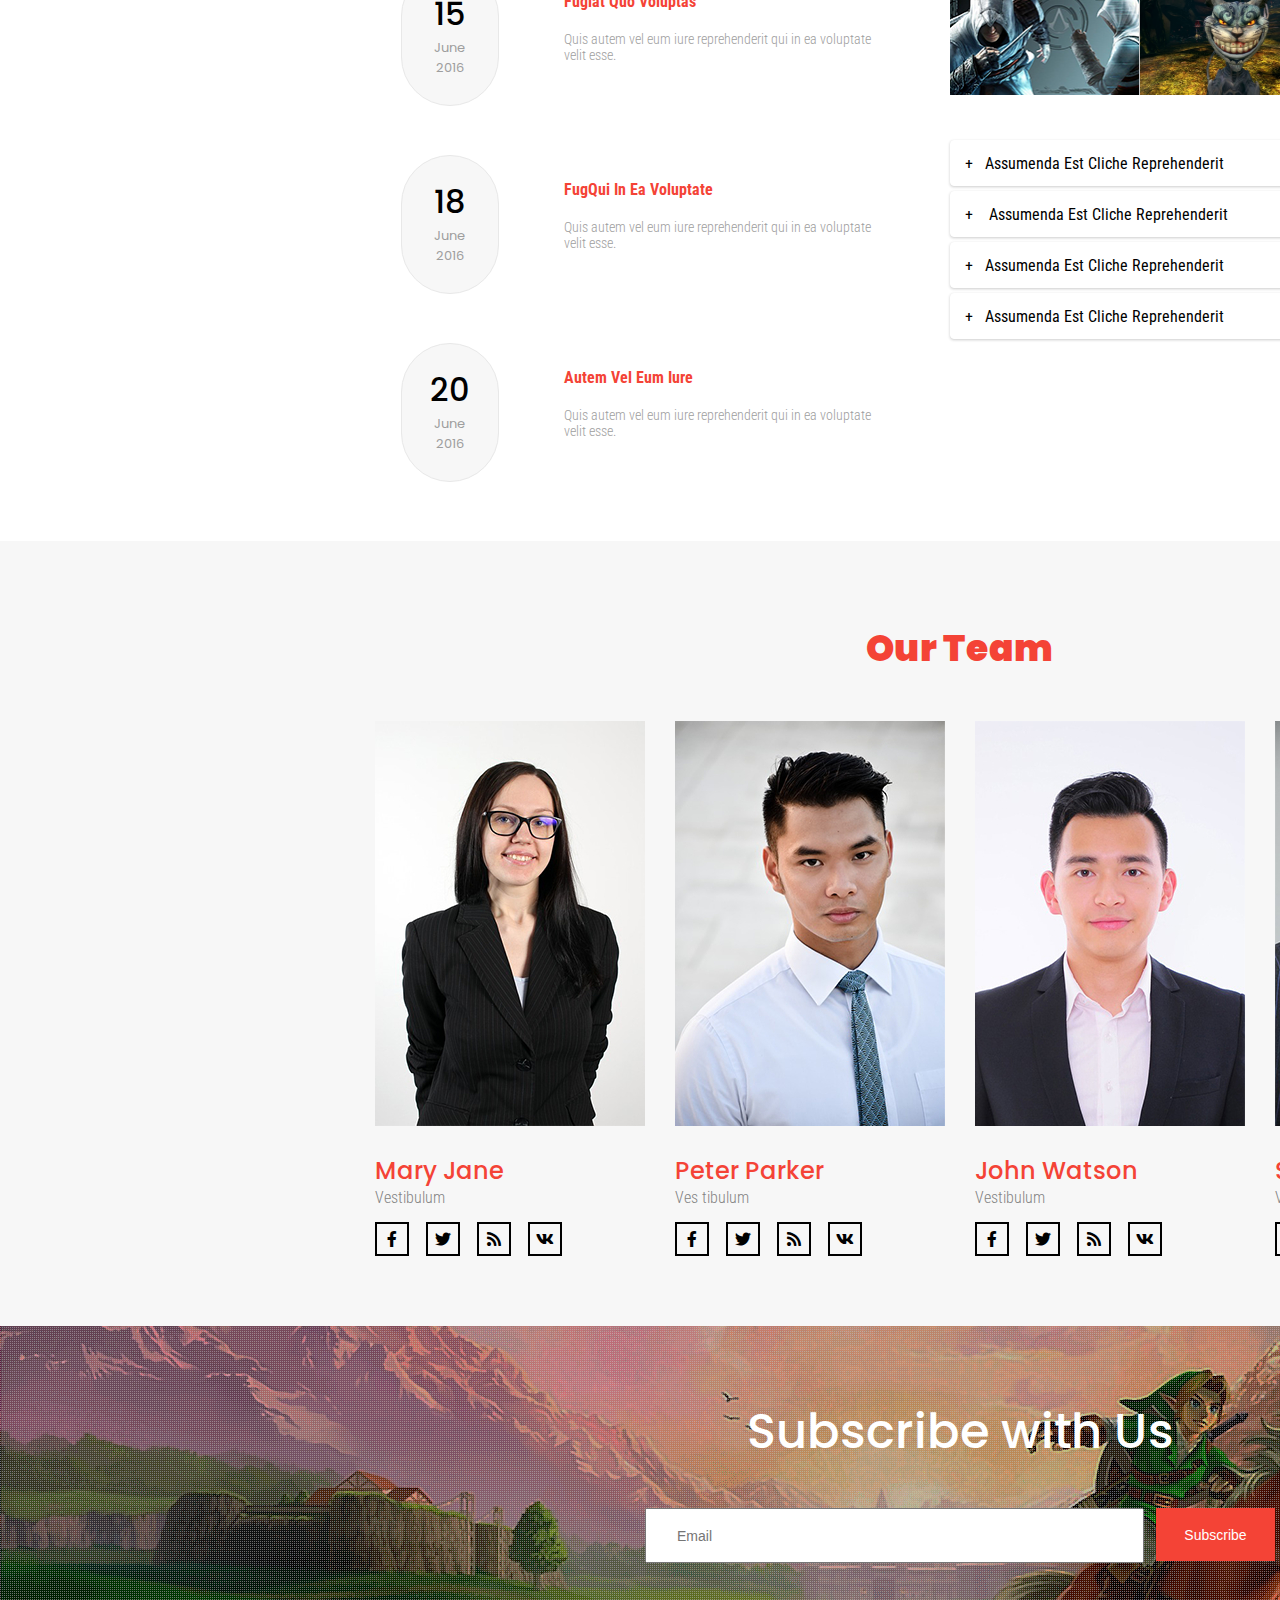
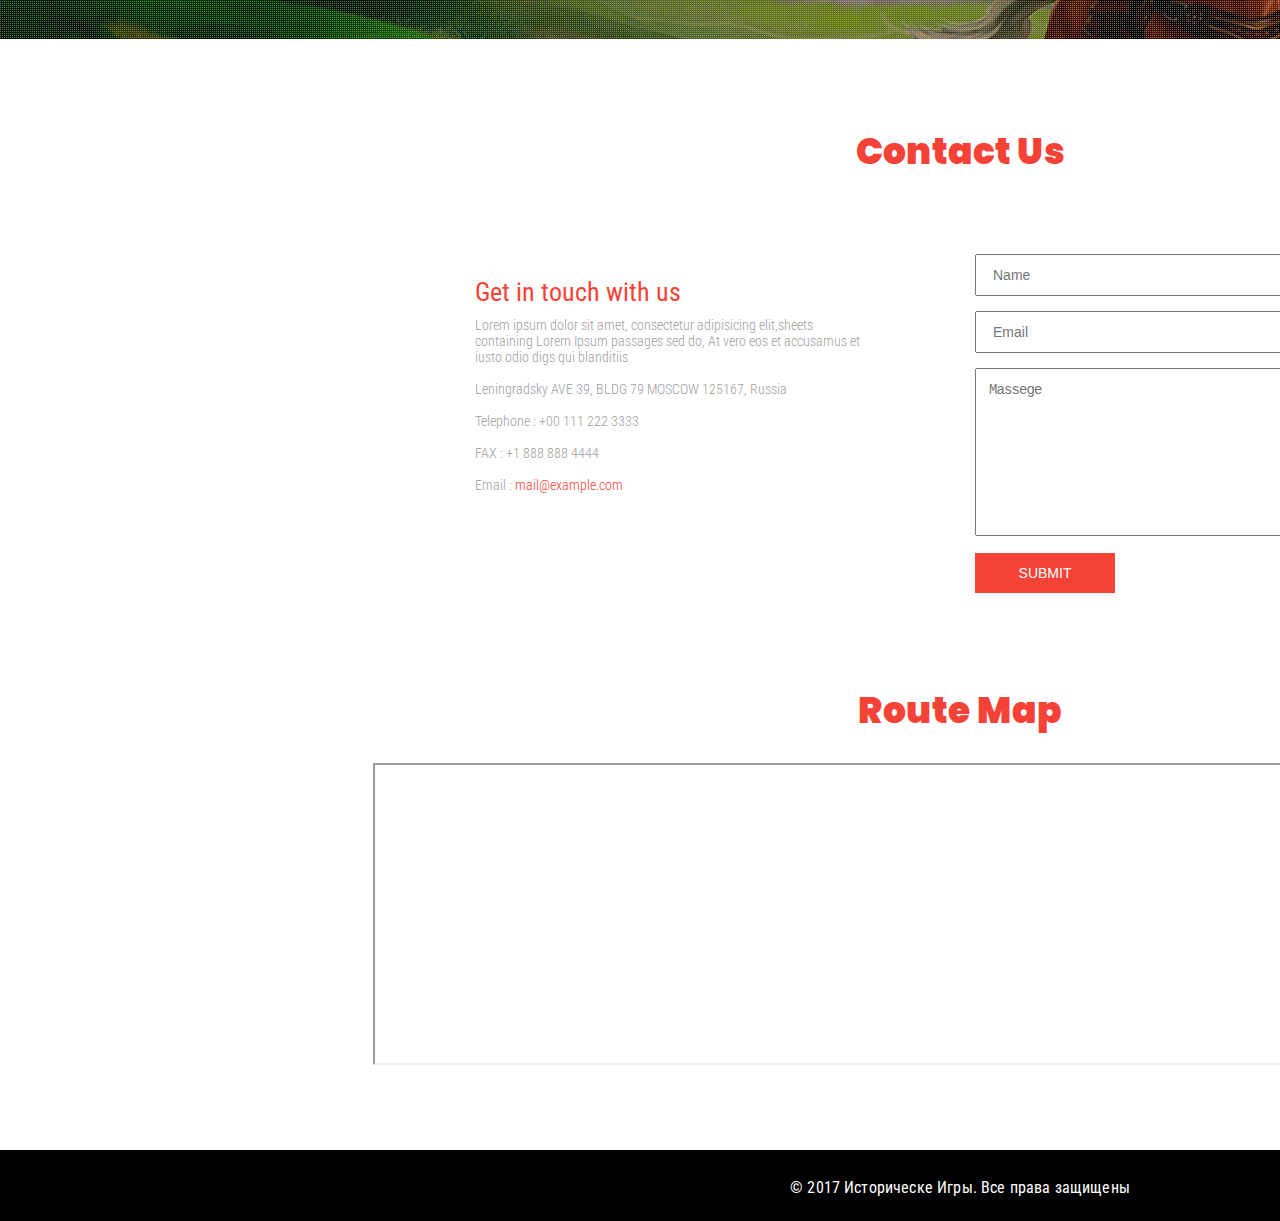
==== commit 506718fb: "добавил макет страницы каталога и страници товара" ====
--- a/index.html
+++ b/index.html
@@ -3,7 +3,7 @@
 
 <head>
     <meta charset="UTF-8">
-    <title>Document</title>
+    <title>Игры</title>
     <link href="https://fonts.googleapis.com/css?family=Open+Sans&display=swap" rel="stylesheet">
     <link href="https://fonts.googleapis.com/css?family=Poppins:400,500,600,700&display=swap" rel="stylesheet">
     <link href="https://fonts.googleapis.com/css?family=Roboto+Condensed:300,400,700&display=swap" rel="stylesheet">
@@ -16,58 +16,60 @@
 
 <body>
 <div class="header bxbb">
-    <div class="header_background flex">
-        <div class="header_info flex">
-            <div id="top" class="header_info_logo">
-                <a class="header_info_logo_a" href="#">
-                    <p class="header_info_logo_1">Historical</p>
-                    <p class="header_info_logo_2">games</p>
-                </a>
-            </div>
-            <div class="header_info_tel flex">
-                <a class="flex" href="#">
-                    <img class="header_info_tel_img" src="image/tel_logo.png" alt="ico">
-                    <p class="header_info_tel_number">+123 456 7890</p>
-                </a>
-            </div>
-            <div class="header_info_email flex">
-                <a class="flex" href="#">
-                    <img class="header_info_email_img" src="image/email_logo.png" alt="ico">
-                    <p class="header_info_email_address">info@example.com</p>
-                </a>
-            </div>
-            <form class="header_info_search flex">
-                <label>
-                    <input class="header_info_search_input bxbb" type="text" placeholder="Search">
-                </label>
-                <button class="header_info_search_button"><i class="fas fa-search"></i></button>
-            </form>
-        </div>
-    </div>
-    <div class="menu flex">
-        <ul class="menu_ul flex">
-            <li class="menu_list">
-                <a class="menu_link" href="#">Home</a>
-            </li>
-            <li class="menu_list">
-                <a class="menu_link" href="#">About</a>
-            </li>
-            <li class="menu_list">
-                <a class="menu_link" href="#">Services</a>
-            </li>
-            <li class="menu_list">
-                <a class="menu_link" href="#">Gallery</a>
-            </li>
-            <li class="menu_list">
-                <a class="menu_link" href="#">News</a>
-            </li>
-            <li class="menu_list">
-                <a class="menu_link" href="#">Team</a>
-            </li>
-            <li class="menu_list">
-                <a class="menu_link" href="#">Contact Us</a>
-            </li>
-        </ul>
+    <div class="header__all">
+        <div class="header_background flex">
+            <div class="header_info flex">
+                <div id="top" class="header_info_logo">
+                    <a class="header_info_logo_a" href="#">
+                        <p class="header_info_logo_1">Historical</p>
+                        <p class="header_info_logo_2">games</p>
+                    </a>
+                </div>
+                <div class="header_info_tel flex">
+                    <a class="flex" href="#">
+                        <img class="header_info_tel_img" src="image/tel_logo.png" alt="ico">
+                        <p class="header_info_tel_number">+123 456 7890</p>
+                    </a>
+                </div>
+                <div class="header_info_email flex">
+                    <a class="flex" href="#">
+                        <img class="header_info_email_img" src="image/email_logo.png" alt="ico">
+                        <p class="header_info_email_address">info@example.com</p>
+                    </a>
+                </div>
+                <form class="header_info_search flex">
+                    <label>
+                        <input class="header_info_search_input bxbb" type="text" placeholder="Search">
+                    </label>
+                    <button class="header_info_search_button"><i class="fas fa-search"></i></button>
+                </form>
+            </div>
+        </div>
+        <div class="menu flex">
+            <ul class="menu_ul flex">
+                <li class="menu_list">
+                    <a class="menu_link" href="#">Home</a>
+                </li>
+                <li class="menu_list">
+                    <a class="menu_link" href="#">About</a>
+                </li>
+                <li class="menu_list">
+                    <a class="menu_link" href="#">Services</a>
+                </li>
+                <li class="menu_list">
+                    <a class="menu_link" href="catalog.html">Gallery</a>
+                </li>
+                <li class="menu_list">
+                    <a class="menu_link" href="#">News</a>
+                </li>
+                <li class="menu_list">
+                    <a class="menu_link" href="#">Team</a>
+                </li>
+                <li class="menu_list">
+                    <a class="menu_link" href="#">Contact Us</a>
+                </li>
+            </ul>
+        </div>
     </div>
     <div class="header_text">
         <p class="header_text_nunc">Nunc eget nibh</p>
@@ -102,7 +104,7 @@
             <img class="about_Us_img_style" src="image/1.jpg" alt="">
         </div>
     </div>
-    <div class="services">
+    <div class="services bxbb">
         <h2 class="services_header header__text">Services</h2>
         <table class="services_table">
             <tr class="services_table_row_1">
@@ -404,7 +406,7 @@
                 <h3 class="contacts_map_header_text header__text">Route Map</h3>
             </div>
             <div class="contacts_map_position flex">
-                <iframe class="contacts_map_size" src="https://yandex.ru/map-widget/v1/-/CGDKyKZX" width="560" height="400" frameborder="1" allowfullscreen="true"></iframe>
+                <iframe class="contacts_map_size" src="https://yandex.ru/map-widget/v1/-/CGDKyKZX"></iframe>
             </div>
         </div>
     </div>
--- a/css/style.css
+++ b/css/style.css
@@ -1,4 +1,3 @@
-@charset "UTF-8";
 * {
   margin: 0;
   padding: 0;
@@ -41,6 +40,11 @@
   font-size: 14px;
   font-weight: 500;
   cursor: pointer;
+}
+.button:hover {
+  transition: background-color 1s, color 1s;
+  background-color: #e1e1e1;
+  color: #f44336;
 }
 
 .header {
@@ -50,10 +54,12 @@
   background-image: url(../image/hederFonBig.gif);
   background-repeat: no-repeat;
   background-size: cover;
-  padding-top: 13px;
   -webkit-box-sizing: border-box;
   -moz-box-sizing: border-box;
   box-sizing: border-box;
+}
+.header__all {
+  padding-top: 13px;
 }
 .header_background {
   height: 83px;
@@ -276,19 +282,17 @@
 .services {
   height: 762px;
   background-color: #f7f7f7;
-  text-align: -webkit-center;
   padding-top: 92px;
-  -webkit-box-sizing: border-box;
-  -moz-box-sizing: border-box;
-  box-sizing: border-box;
 }
 .services_header {
   margin-bottom: 87px;
+  text-align: center;
 }
 .services_table {
   width: 990px;
   height: 448px;
   border-collapse: collapse;
+  margin: 0 auto;
 }
 .services_table_column {
   width: 90px;
@@ -400,14 +404,22 @@
   height: 105px;
   background-color: #f7f7f7;
   position: relative;
+  text-align: center;
 }
 .catalog_list_item_text_h3 {
-  text-align: center;
   color: #000000;
   font-size: 14px;
   font-weight: 700;
   padding-top: 18px;
   line-height: 20px;
+  text-transform: uppercase;
+}
+.catalog_list_item_text_p {
+  color: #000000;
+  font-size: 14px;
+  font-weight: 700;
+  line-height: 20px;
+  text-transform: capitalize;
 }
 .catalog_list_item_text_button {
   position: absolute;
@@ -473,7 +485,7 @@
 }
 .testimonial_text_description_move {
   position: relative;
-  left: 0;
+  left: -936px;
   transition: left 1s;
   width: 2808px;
 }
@@ -604,7 +616,7 @@
   position: relative;
   width: 1330px;
   transition: left 1s;
-  left: 0;
+  left: -380px;
 }
 .tasks_block_events_gallery_slider_img {
   width: 189px;
@@ -821,7 +833,6 @@
   height: 298px;
 }
 
-/**===========Подвал=========**/
 .footer {
   margin: 0 auto;
   width: 1920px;
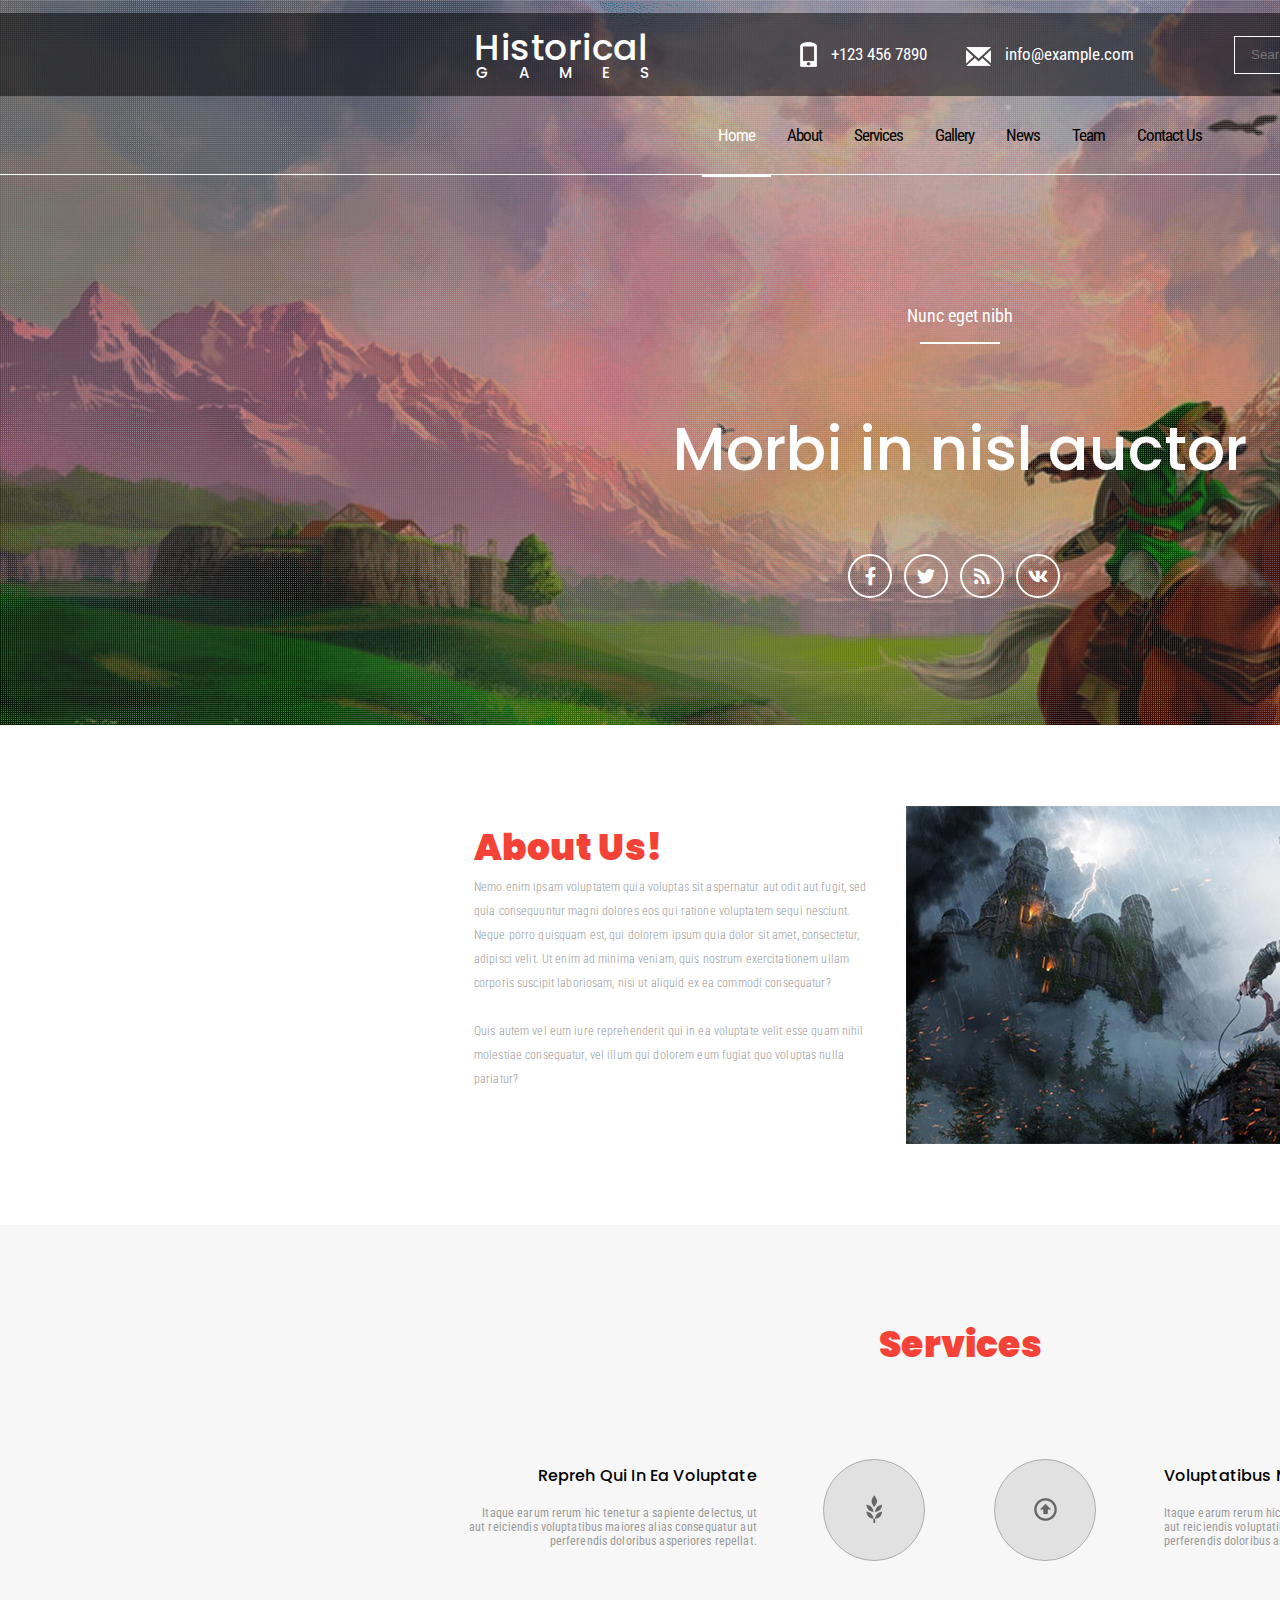
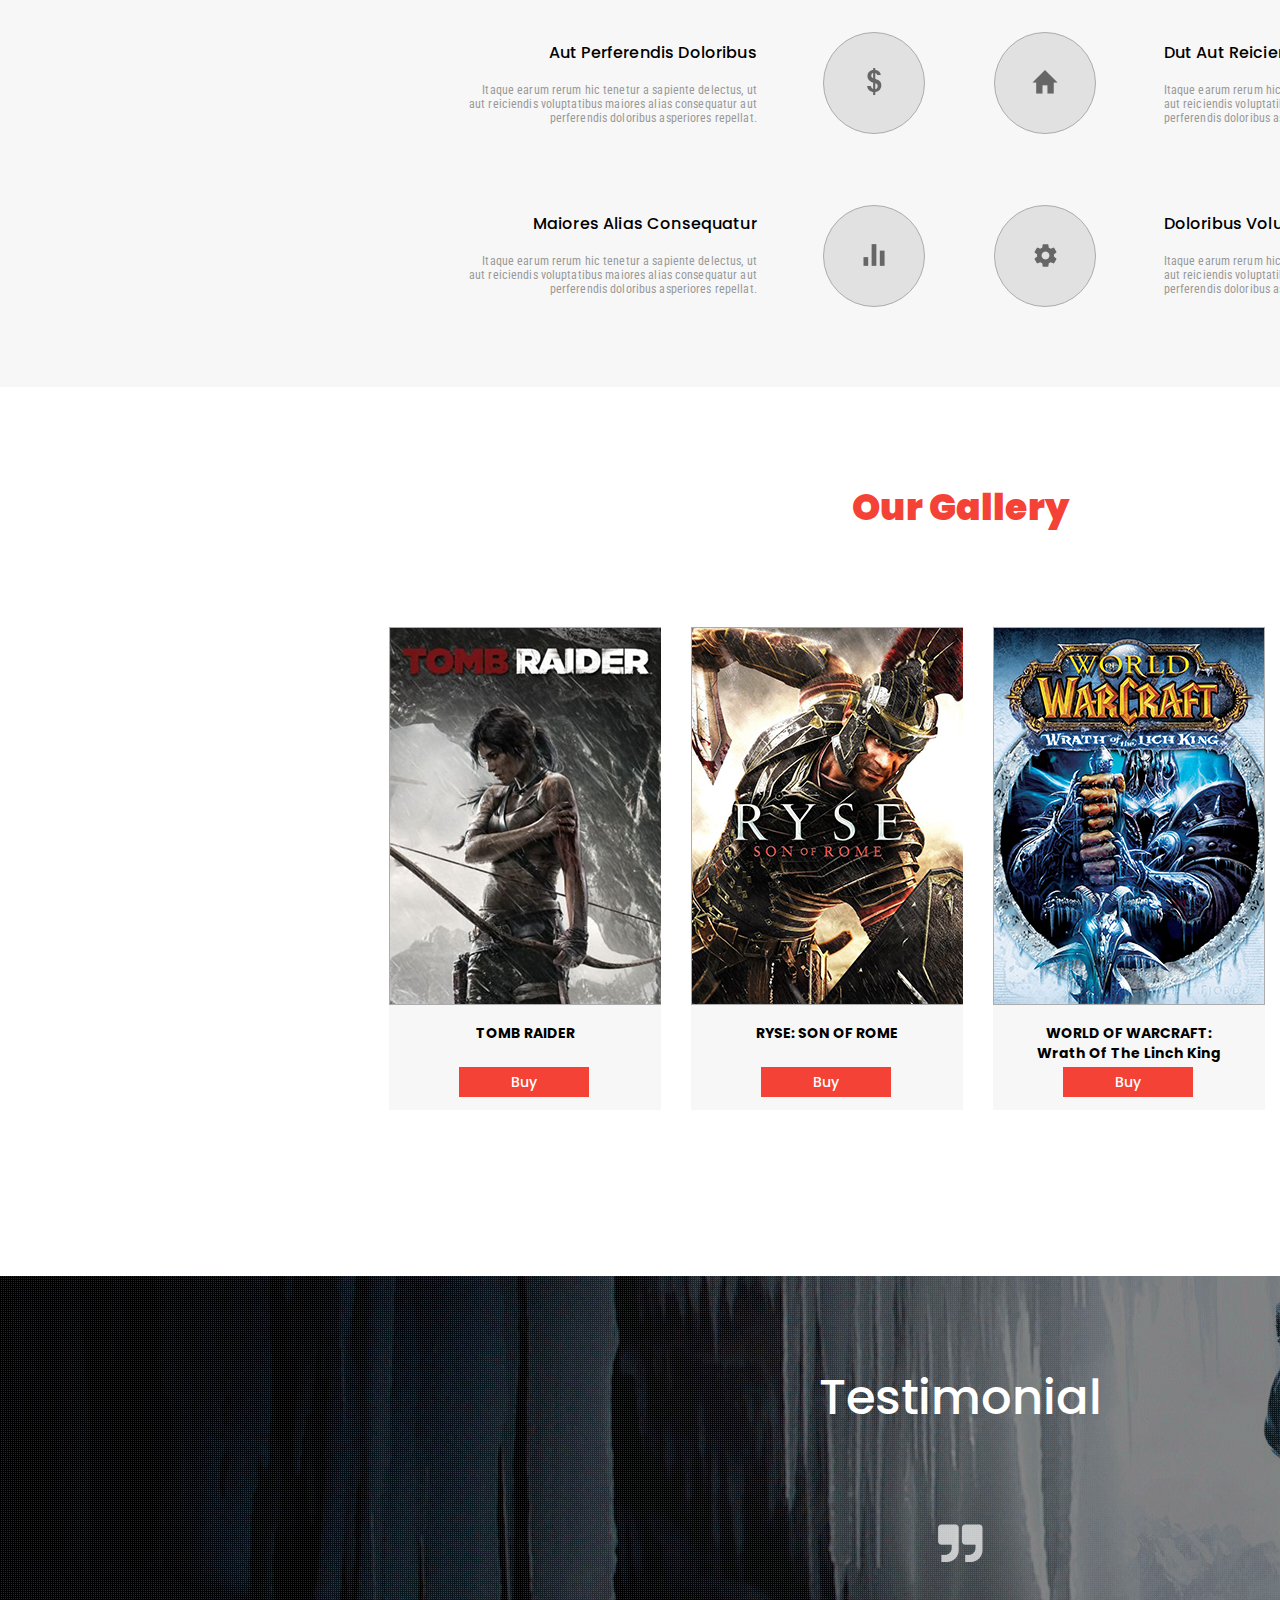
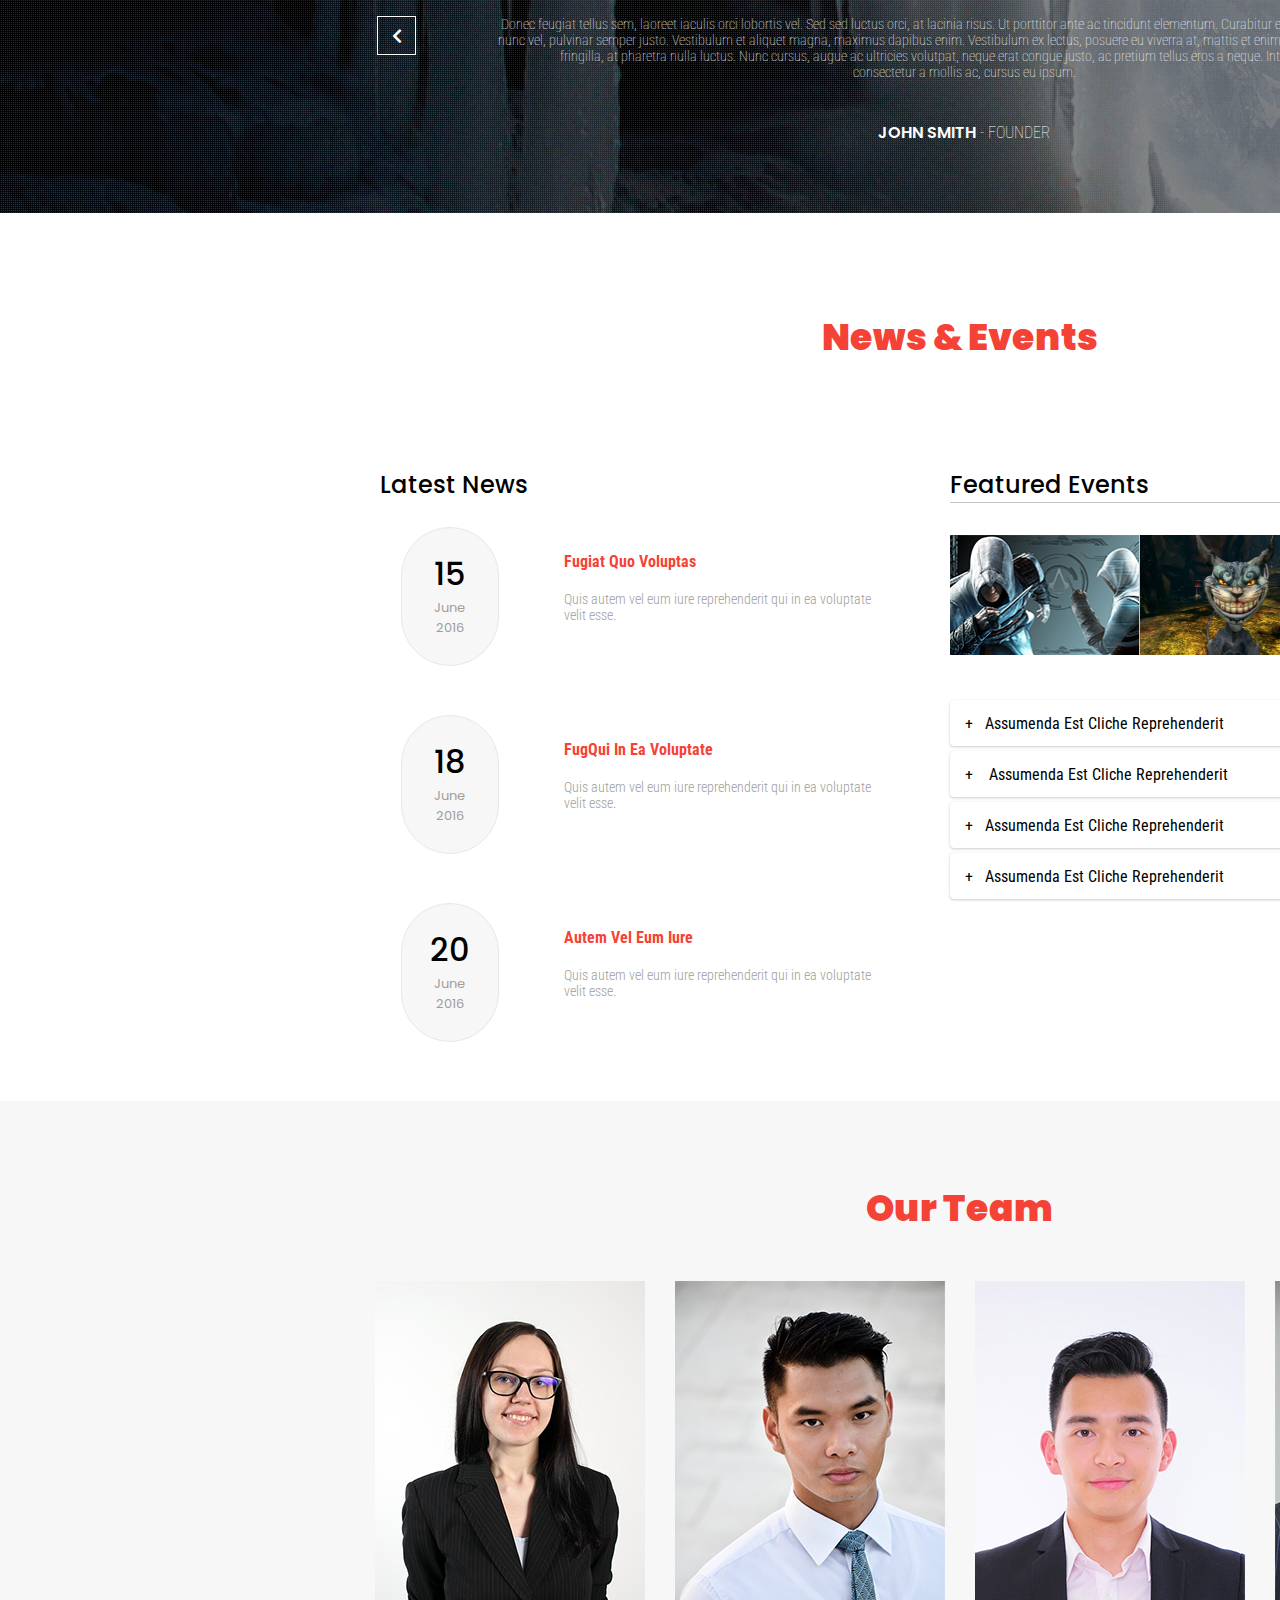
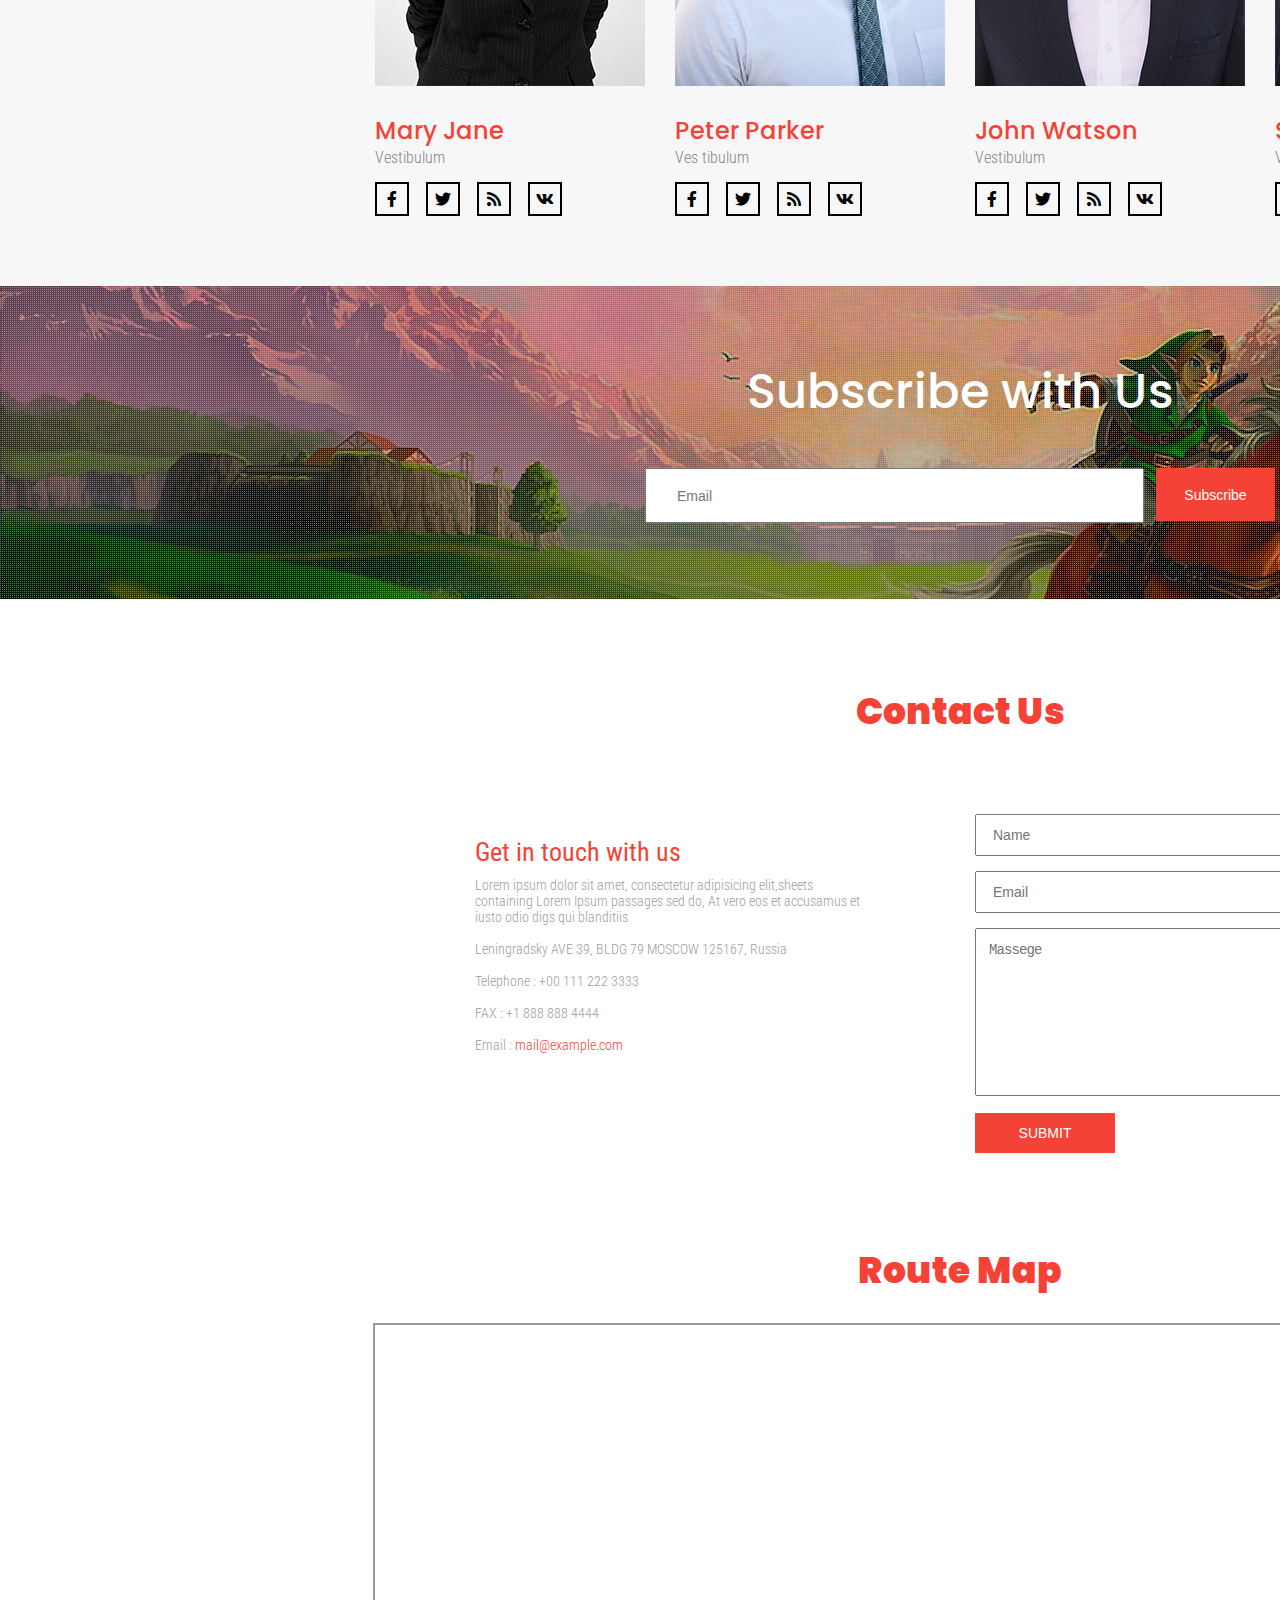
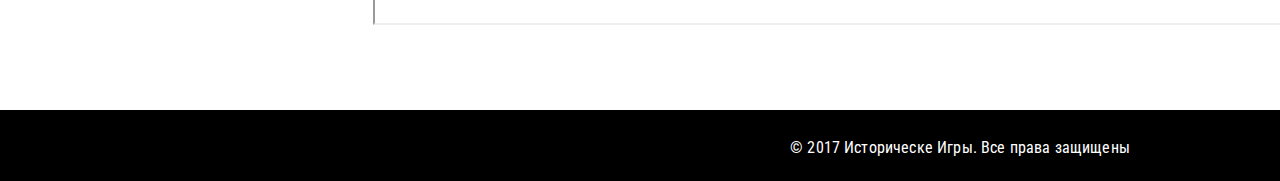
==== commit 71c63555: "закончил оформление страницы товара и страницы каталога" ====
--- a/index.html
+++ b/index.html
@@ -15,6 +15,7 @@
 </head>
 
 <body>
+<div class="container">
 <div class="header bxbb">
     <div class="header__all">
         <div class="header_background flex">
@@ -48,25 +49,25 @@
         <div class="menu flex">
             <ul class="menu_ul flex">
                 <li class="menu_list">
-                    <a class="menu_link" href="#">Home</a>
-                </li>
-                <li class="menu_list">
-                    <a class="menu_link" href="#">About</a>
-                </li>
-                <li class="menu_list">
-                    <a class="menu_link" href="#">Services</a>
-                </li>
-                <li class="menu_list">
-                    <a class="menu_link" href="catalog.html">Gallery</a>
-                </li>
-                <li class="menu_list">
-                    <a class="menu_link" href="#">News</a>
-                </li>
-                <li class="menu_list">
-                    <a class="menu_link" href="#">Team</a>
-                </li>
-                <li class="menu_list">
-                    <a class="menu_link" href="#">Contact Us</a>
+                    <a class="menu__link menu__link_active" href="#">Home</a>
+                </li>
+                <li class="menu_list">
+                    <a class="menu__link" href="#">About</a>
+                </li>
+                <li class="menu_list">
+                    <a class="menu__link" href="#">Services</a>
+                </li>
+                <li class="menu_list">
+                    <a class="menu__link" href="catalog.html">Gallery</a>
+                </li>
+                <li class="menu_list">
+                    <a class="menu__link" href="#">News</a>
+                </li>
+                <li class="menu_list">
+                    <a class="menu__link" href="#">Team</a>
+                </li>
+                <li class="menu_list">
+                    <a class="menu__link" href="#">Contact Us</a>
                 </li>
             </ul>
         </div>
@@ -83,7 +84,6 @@
         <div class="social_circle"><a class="social_circle_ico" href="#"><i class="fab fa-vk"></i></a></div>
     </div>
 </div>
-<div class="container">
     <div class="about_us">
         <div class="about_us_text">
             <h2 class="about_us_text_h2 header__text">About Us!</h2>
--- a/css/style.css
+++ b/css/style.css
@@ -1,3 +1,4 @@
+@charset "UTF-8";
 * {
   margin: 0;
   padding: 0;
@@ -7,6 +8,9 @@
   margin: 0 auto;
   width: 1920px;
 }
+.container_all {
+  background-color: #f7f7f7;
+}
 
 .bxbb {
   box-sizing: border-box;
@@ -32,6 +36,7 @@
 }
 
 .button {
+  display: flex;
   background-color: #f44336;
   transition: background-color 1s, color 1s;
   justify-content: center;
@@ -170,6 +175,9 @@
   align-items: center;
   justify-content: center;
 }
+.menu_all {
+  border-bottom: 1px solid #000000;
+}
 .menu_ul {
   height: 100%;
 }
@@ -177,7 +185,7 @@
   list-style-type: none;
   height: 100%;
 }
-.menu_link {
+.menu__link {
   display: flex;
   align-items: center;
   color: #000000;
@@ -189,10 +197,27 @@
   height: 100%;
   border-bottom: 3px solid transparent;
 }
-.menu_link:hover {
+.menu__link_active {
+  color: #ffffff;
+  border-bottom: 3px solid #ffffff;
+}
+.menu__link:hover {
   transition: color 0.5s, border-bottom 0.5s;
   color: #ffffff;
   border-bottom: 3px solid #ffffff;
+}
+.menu__link_all {
+  color: #8c8c8c;
+  transition: color 0.5s, border-bottom 0.5s;
+}
+.menu__link_all_active {
+  color: #000000;
+  border-bottom: 3px solid #000000;
+}
+.menu__link_all:hover {
+  transition: color 0.5s, border-bottom 0.5s;
+  color: #000000;
+  border-bottom: 3px solid #000000;
 }
 
 .header_text {
@@ -384,12 +409,13 @@
   padding-top: 93px;
 }
 .catalog_header {
-  margin: 0 0 62px 859px;
+  text-align: center;
+  margin-bottom: 62px;
 }
 .catalog_list {
   display: flex;
   width: 1210px;
-  margin: 0 0 180px 374px;
+  margin: 0 0 0 374px;
   flex-wrap: wrap;
 }
 .catalog_list_image {
@@ -756,6 +782,9 @@
 .contacts {
   height: 1111px;
 }
+.contacts_all {
+  height: 1421px;
+}
 .contacts_us {
   width: 1200px;
   margin: 0 auto;
@@ -763,6 +792,9 @@
 .contacts_us_header {
   padding: 85px 0 75px;
   text-align: center;
+}
+.contacts_us_header_all {
+  padding: 174px 0 94px;
 }
 .contacts_us_description {
   justify-content: center;
@@ -821,6 +853,9 @@
 .contacts_map {
   margin-top: 90px;
 }
+.contacts_map_all {
+  margin-top: 160px;
+}
 .contacts_map_header {
   text-align: center;
   margin-bottom: 25px;
@@ -848,11 +883,162 @@
   letter-spacing: 0.16px;
   padding-top: 28px;
 }
+.footer_h3_span {
+  color: #f44336;
+}
 .footer_arrow_back {
   position: absolute;
   right: 50px;
   top: -14px;
   cursor: pointer;
 }
+.footer_arrow_back_all {
+  top: -1172px;
+}
+
+.discount {
+  height: 562px;
+}
+.discount_description {
+  width: 960px;
+  align-items: center;
+}
+.discount_description_left {
+  background-image: url(../image/discount_c_o_f.jpg);
+}
+.discount_description_right {
+  background-image: url(../image/discount_m_o_h.jpg);
+}
+.discount_description_text {
+  padding-left: 113px;
+}
+.discount_description_text_discount {
+  color: #010101;
+  font-size: 18px;
+  font-weight: 500;
+  text-transform: uppercase;
+}
+.discount_description_text_title {
+  color: #f44336;
+  font-size: 36px;
+  font-weight: 500;
+  text-transform: uppercase;
+}
+.discount_description_text_version {
+  color: #f44336;
+  font-size: 36px;
+  font-weight: 400;
+  text-transform: capitalize;
+  line-height: 20px;
+  margin-bottom: 20px;
+}
+.discount_description_text_price {
+  color: #000000;
+  font-size: 62px;
+  font-weight: 300;
+}
+.discount_description_text_price_full {
+  color: #8c8c8c;
+  font-size: 36px;
+}
+.discount_description_text_button {
+  width: 265px;
+  height: 62px;
+  font-size: 30px;
+  font-weight: 500;
+}
+
+.catalog_product_page {
+  padding: 46px 0 10px;
+  background-color: #dddddd;
+  min-height: 684px;
+}
+.catalog_product_page_header {
+  margin-bottom: 42px;
+}
+
+.product_description {
+  min-height: 600px;
+  width: 970px;
+  margin: 175px auto 0;
+}
+.product_description_gallery_out {
+  width: 470px;
+  height: 257px;
+  border: 1px #aaaaaa solid;
+}
+.product_description_gallery_mini {
+  position: relative;
+  width: 100%;
+  justify-content: space-around;
+  padding-top: 62px;
+}
+.product_description_gallery_mini_label {
+  cursor: pointer;
+}
+.product_description_gallery_mini_preview {
+  width: 86px;
+  height: 63px;
+  box-shadow: none;
+  transition: transform 1s, -webkit-box-shadow 1s, -moz-box-shadow 1s, box-shadow 1s, width 1s, height 1s;
+}
+.product_description_gallery_mini_preview:hover {
+  -webkit-transform: scale(1.3, 1.3);
+  transform: matrix(1.4, 0, 0, 1.4, 0, -9);
+  -webkit-box-shadow: 0 32px 23px 0 rgba(0, 0, 0, 0.46);
+  -moz-box-shadow: 0 32px 23px 0 rgba(0, 0, 0, 0.46);
+  box-shadow: 0 32px 23px 0 rgba(0, 0, 0, 0.46);
+  transition: transform 1s, -webkit-box-shadow 1s, -moz-box-shadow 1s, box-shadow 1s, width 1s, height 1s;
+}
+.product_description_gallery_mini_selector {
+  display: none;
+}
+.product_description_gallery_mini_selector_fullsize {
+  position: absolute;
+  top: -258px;
+  left: 1px;
+  display: none;
+}
+.product_description_gallery_mini_selector:checked ~ .product_description_gallery_mini_selector_fullsize {
+  display: block;
+  width: 470px;
+  height: 257px;
+}
+.product_description_text {
+  text-align: center;
+  padding-left: 30px;
+}
+.product_description_text_title {
+  font-family: "Poppins", sans-serif;
+  color: #000000;
+  font-size: 36px;
+  font-weight: 500;
+  text-transform: capitalize;
+}
+.product_description_text_title_version {
+  color: #f44336;
+}
+.product_description_text_priсe {
+  color: #000000;
+  font-size: 62px;
+  font-weight: 300;
+}
+.product_description_text_button {
+  width: 470px;
+  height: 62px;
+  color: #ffffff;
+  font-size: 30px;
+  font-weight: 500;
+  margin-bottom: 30px;
+}
+.product_description_text_content {
+  display: block;
+  width: 463px;
+  text-align: start;
+  color: #999999;
+  font-size: 12px;
+  font-weight: 300;
+  line-height: 20px;
+}
 
 /*# sourceMappingURL=style.css.map */
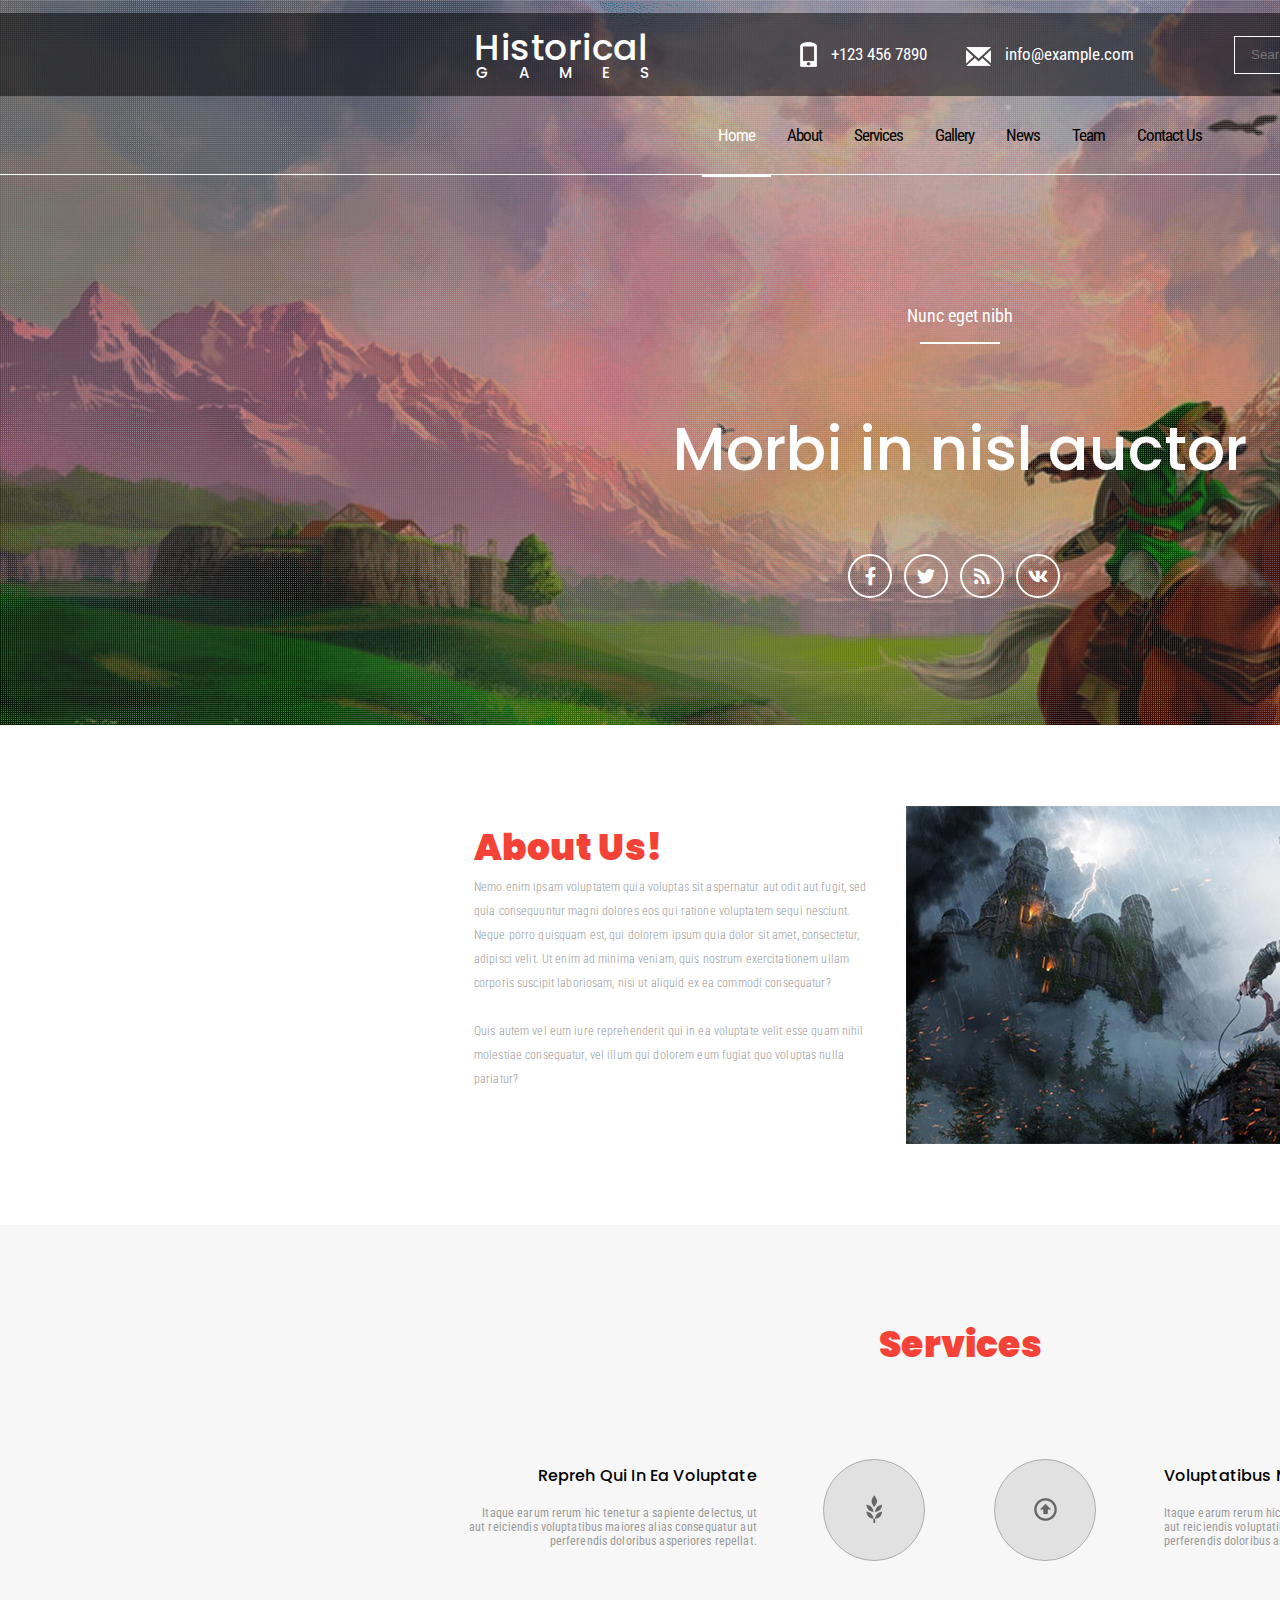
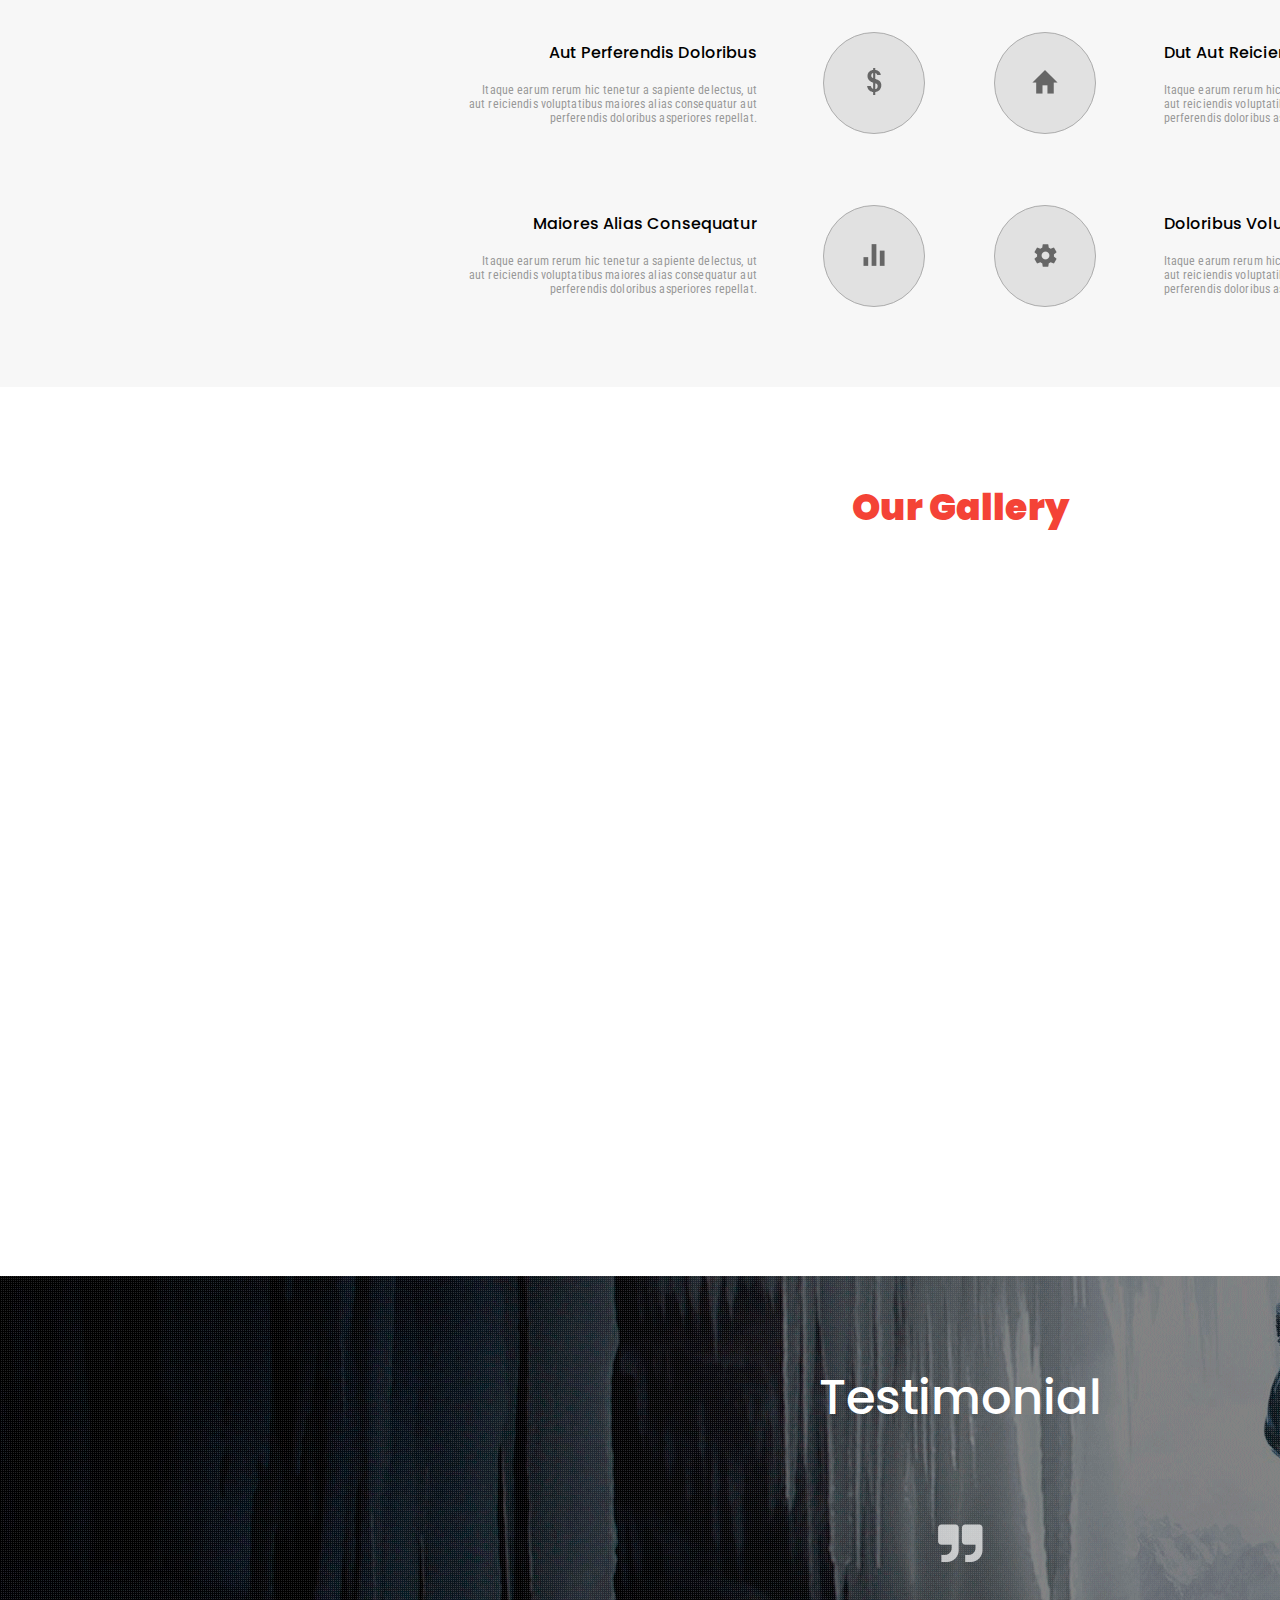
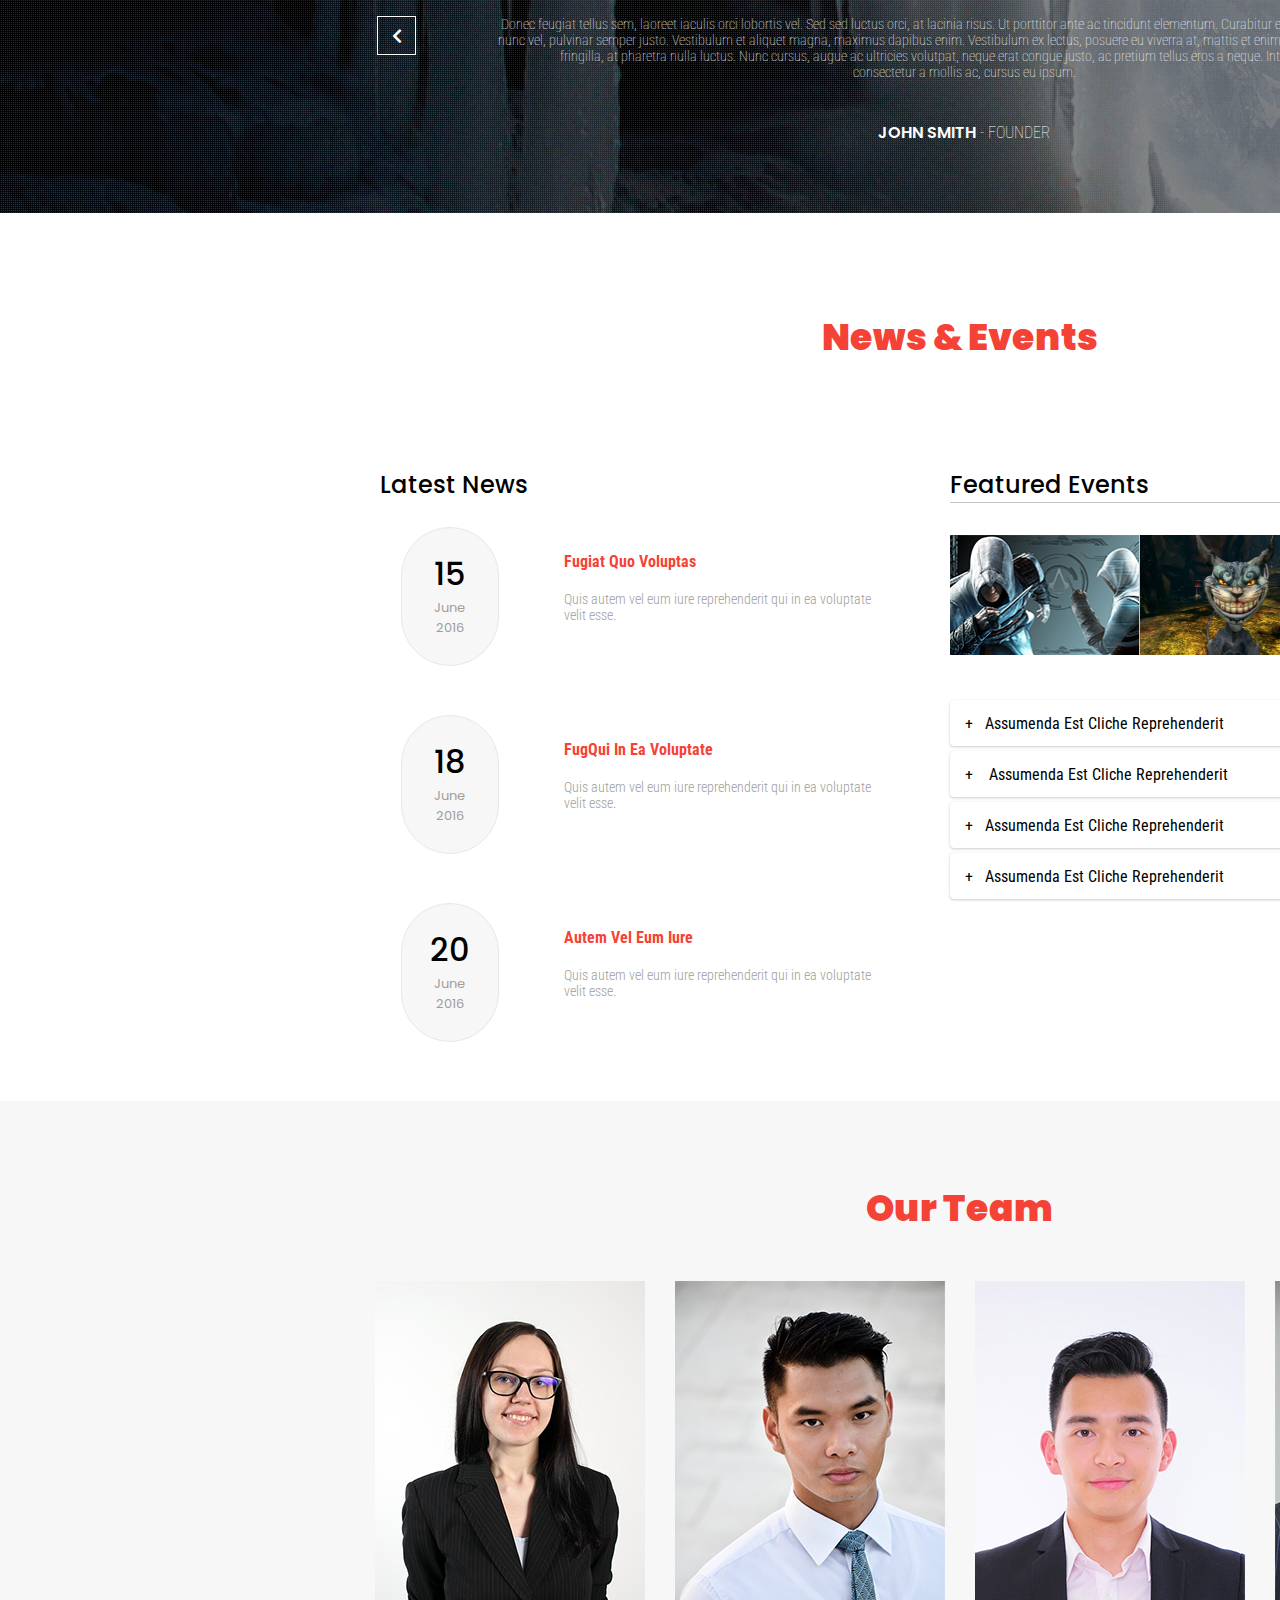
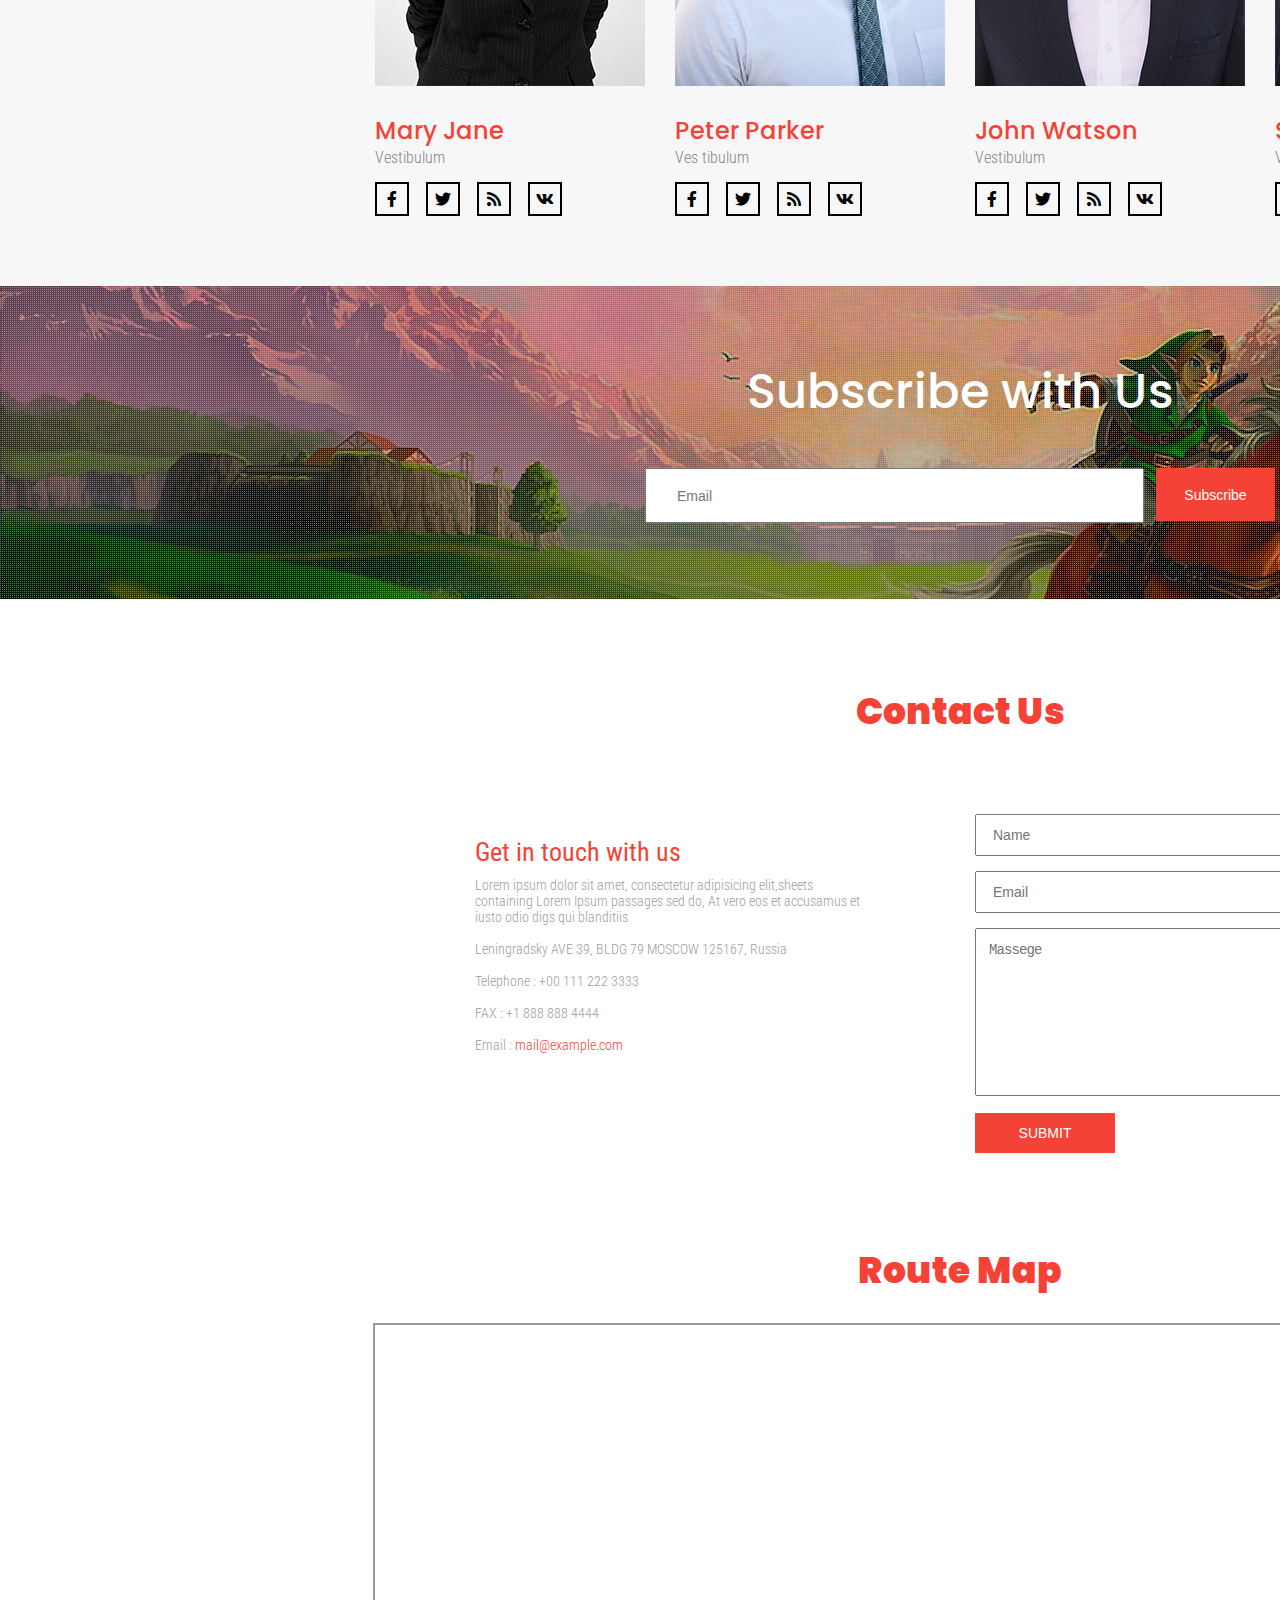
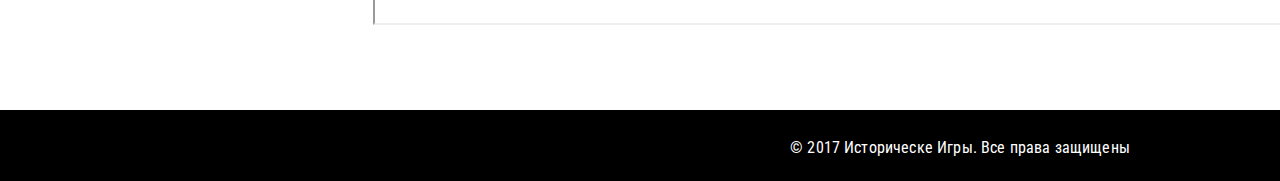
==== commit be59df44: "перенос каталога в json файл" ====
--- a/index.html
+++ b/index.html
@@ -9,7 +9,7 @@
     <link href="https://fonts.googleapis.com/css?family=Roboto+Condensed:300,400,700&display=swap" rel="stylesheet">
     <link rel="stylesheet" href="css/all.css">
     <link rel="stylesheet" href="css/style.css">
-    <script src="javaScript/catalog.js" defer></script>
+    <script src="javaScript/catalog.js"></script>
     <script src="javaScript/slider.js" defer></script>
     <script src="javaScript/team_directory.js" defer></script>
 </head>
@@ -161,11 +161,18 @@
             </tr>
         </table>
     </div>
-    <div class="catalog bxbb">
+    <div class="catalog catalog_home_page bxbb">
         <div class="catalog_header bxbb">
             <p class="catalog_header_text header__text">Our Gallery</p>
         </div>
         <div class="catalog_list flex"></div>
+        <script>
+            const catalogList = document.querySelector('.catalog_list');
+            items.fetchItemsList().then(() => {
+                items.fetchItems(4);
+                catalogList.innerHTML = items.render(BasePage);
+            });
+        </script>
     </div>
     <div class="testimonial bxbb">
         <div class="testimonial_header"><p class="testimonial_header_p">Testimonial</p></div>
--- a/css/style.css
+++ b/css/style.css
@@ -405,8 +405,10 @@
 
 .catalog {
   font-family: "Poppins", sans-serif;
+}
+.catalog_home_page {
   min-height: 889px;
-  padding-top: 93px;
+  padding: 93px 0 176px;
 }
 .catalog_header {
   text-align: center;
@@ -431,6 +433,9 @@
   background-color: #f7f7f7;
   position: relative;
   text-align: center;
+}
+.catalog_list_item_text_product_page {
+  background-color: transparent;
 }
 .catalog_list_item_text_h3 {
   color: #000000;
@@ -458,6 +463,18 @@
   transition: background-color 1s, color 1s;
   background-color: #e1e1e1;
   color: #f44336;
+}
+.catalog_button {
+  width: 208px;
+  height: 38px;
+  margin: 70px auto 0;
+  border: 1px solid #000000;
+  align-items: center;
+  justify-content: center;
+}
+.catalog_button_i {
+  padding-left: 3px;
+  margin-bottom: -3px;
 }
 
 .testimonial {
@@ -894,6 +911,11 @@
 }
 .footer_arrow_back_all {
   top: -1172px;
+}
+
+.catalog_catalog {
+  min-height: 1663px;
+  padding: 175px 0 176px;
 }
 
 .discount {
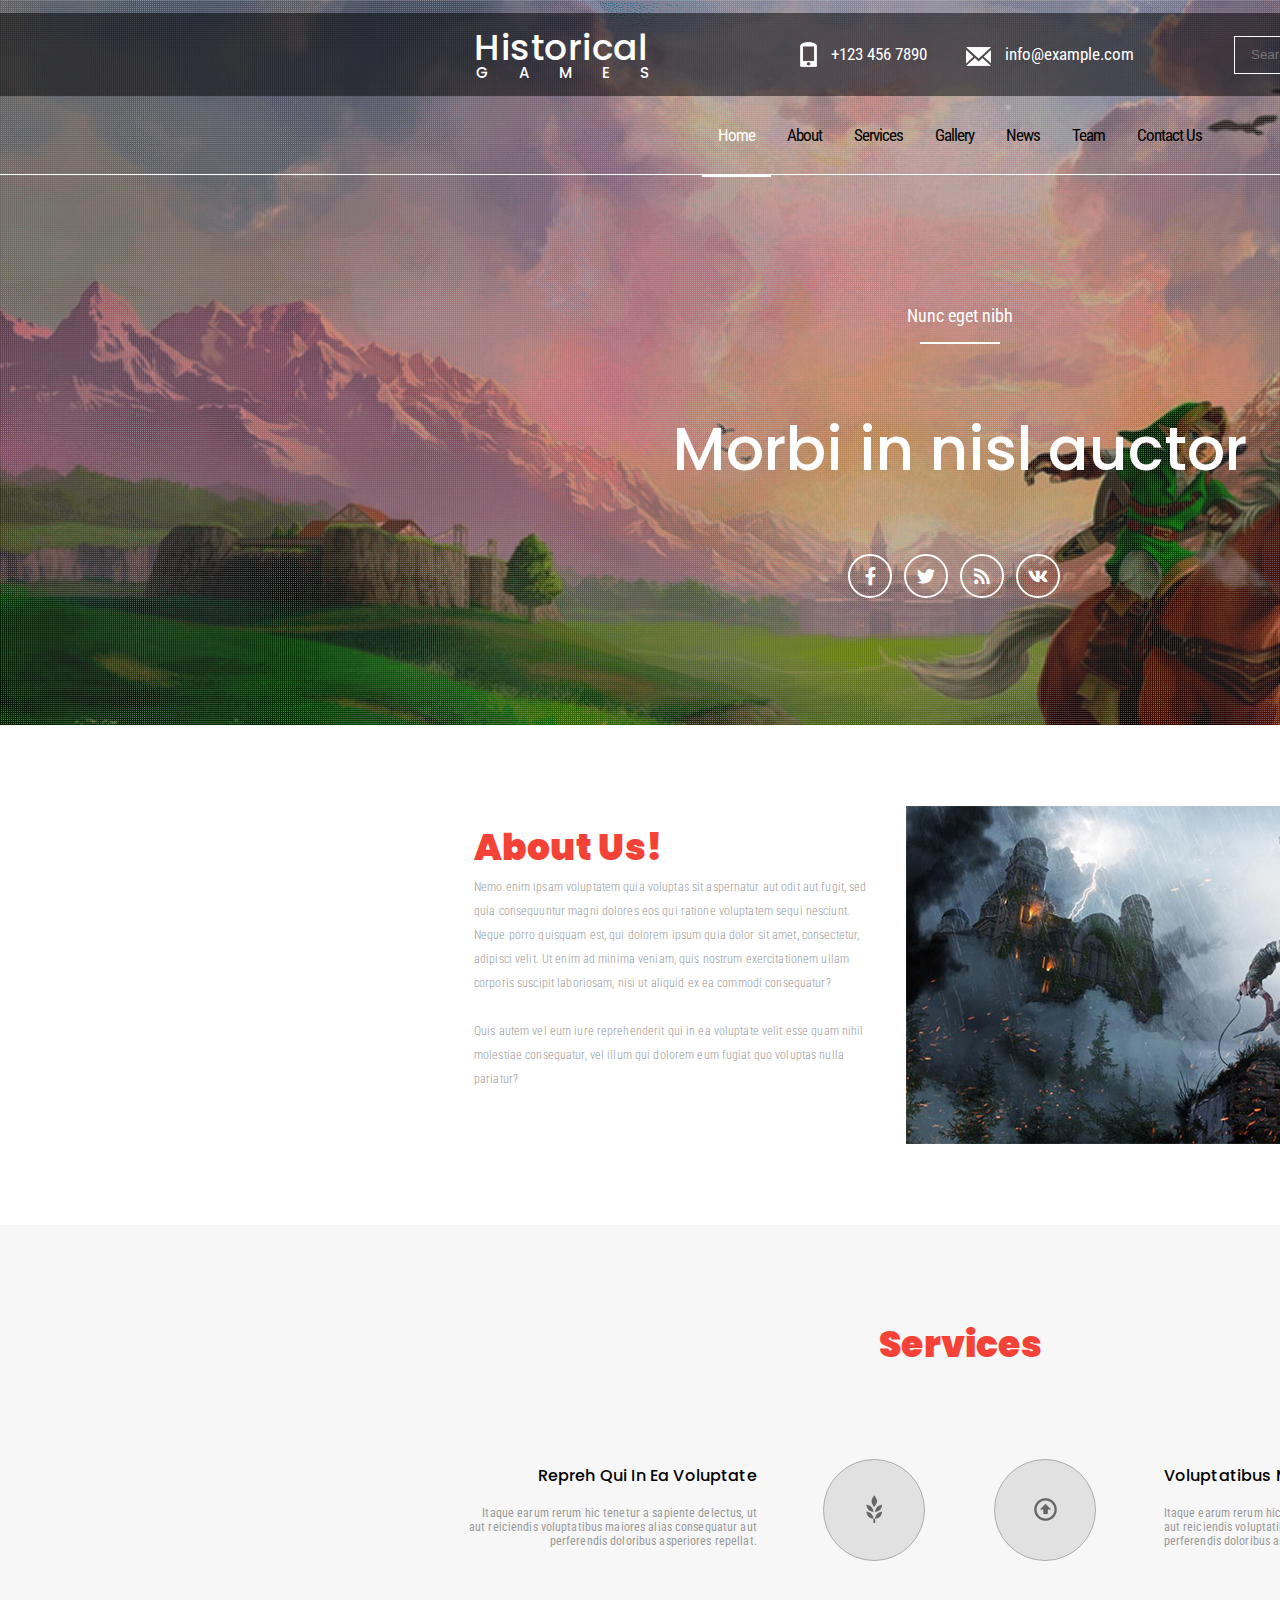
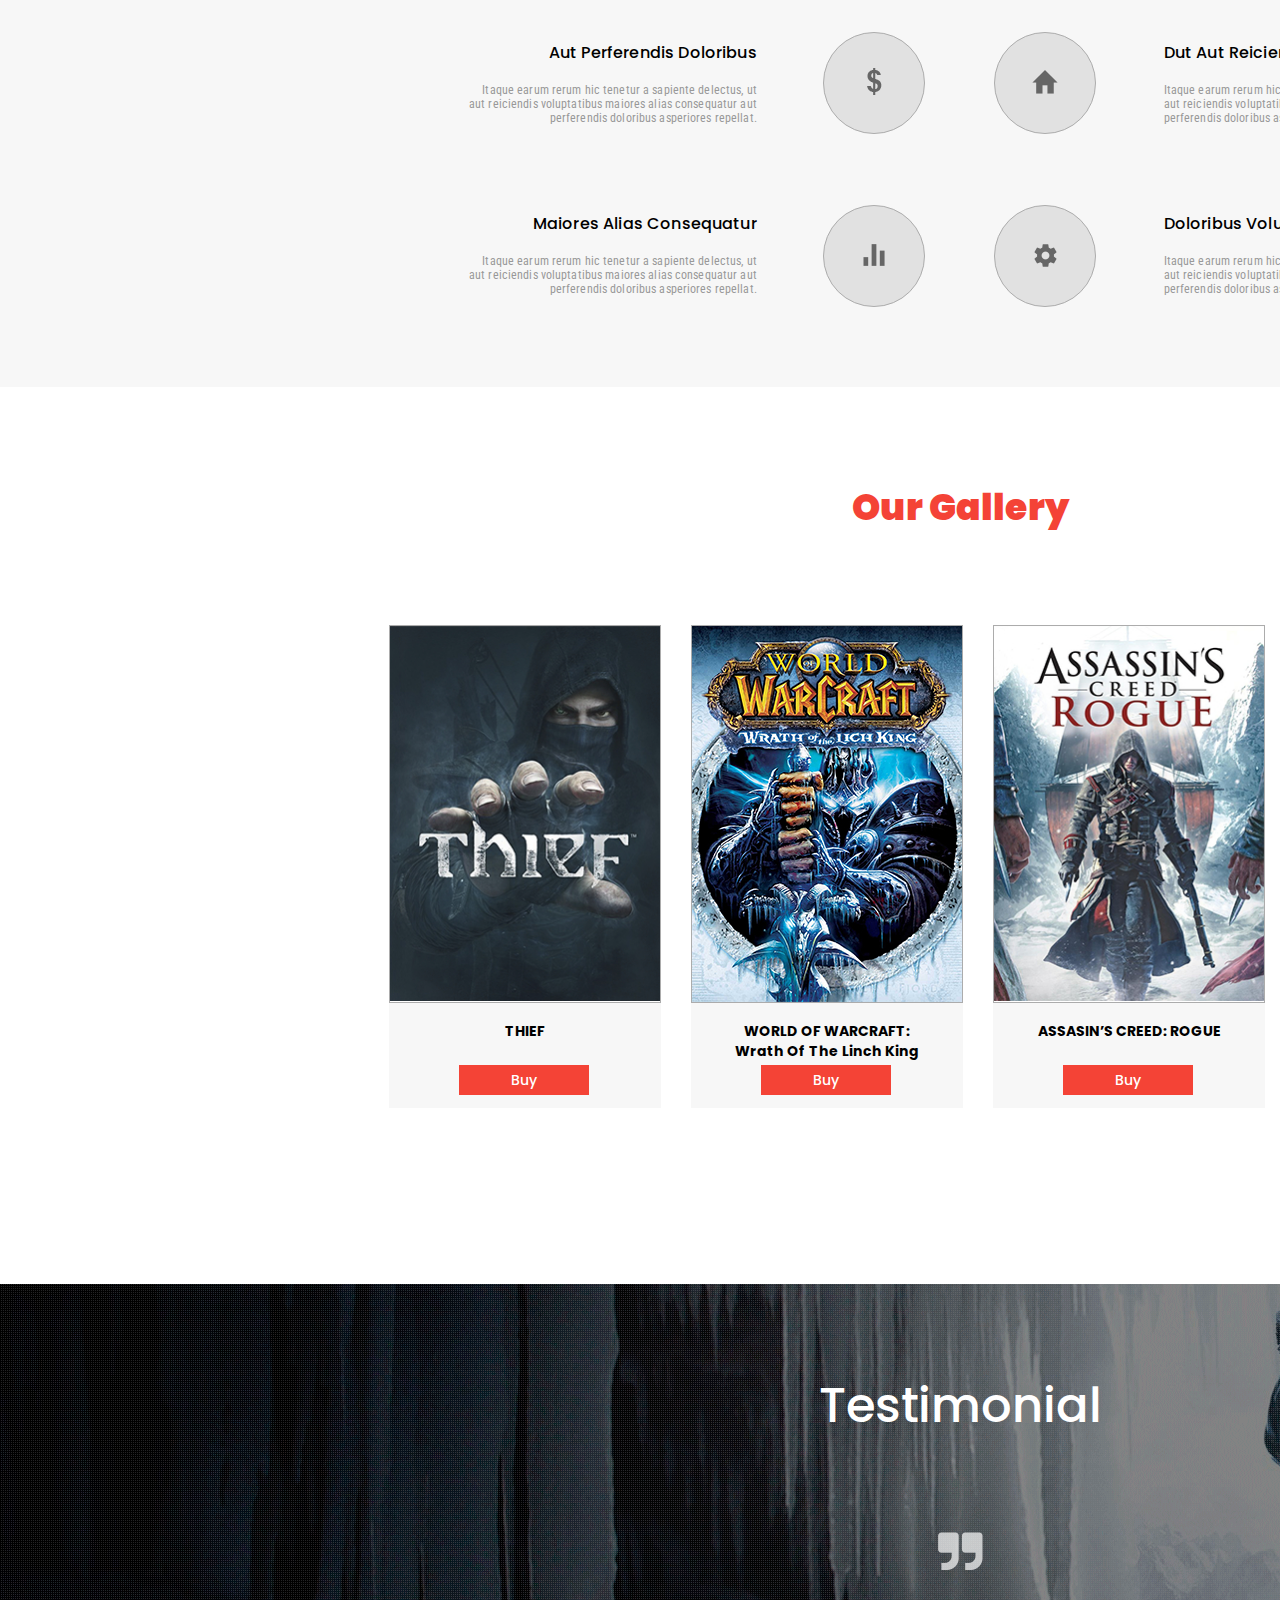
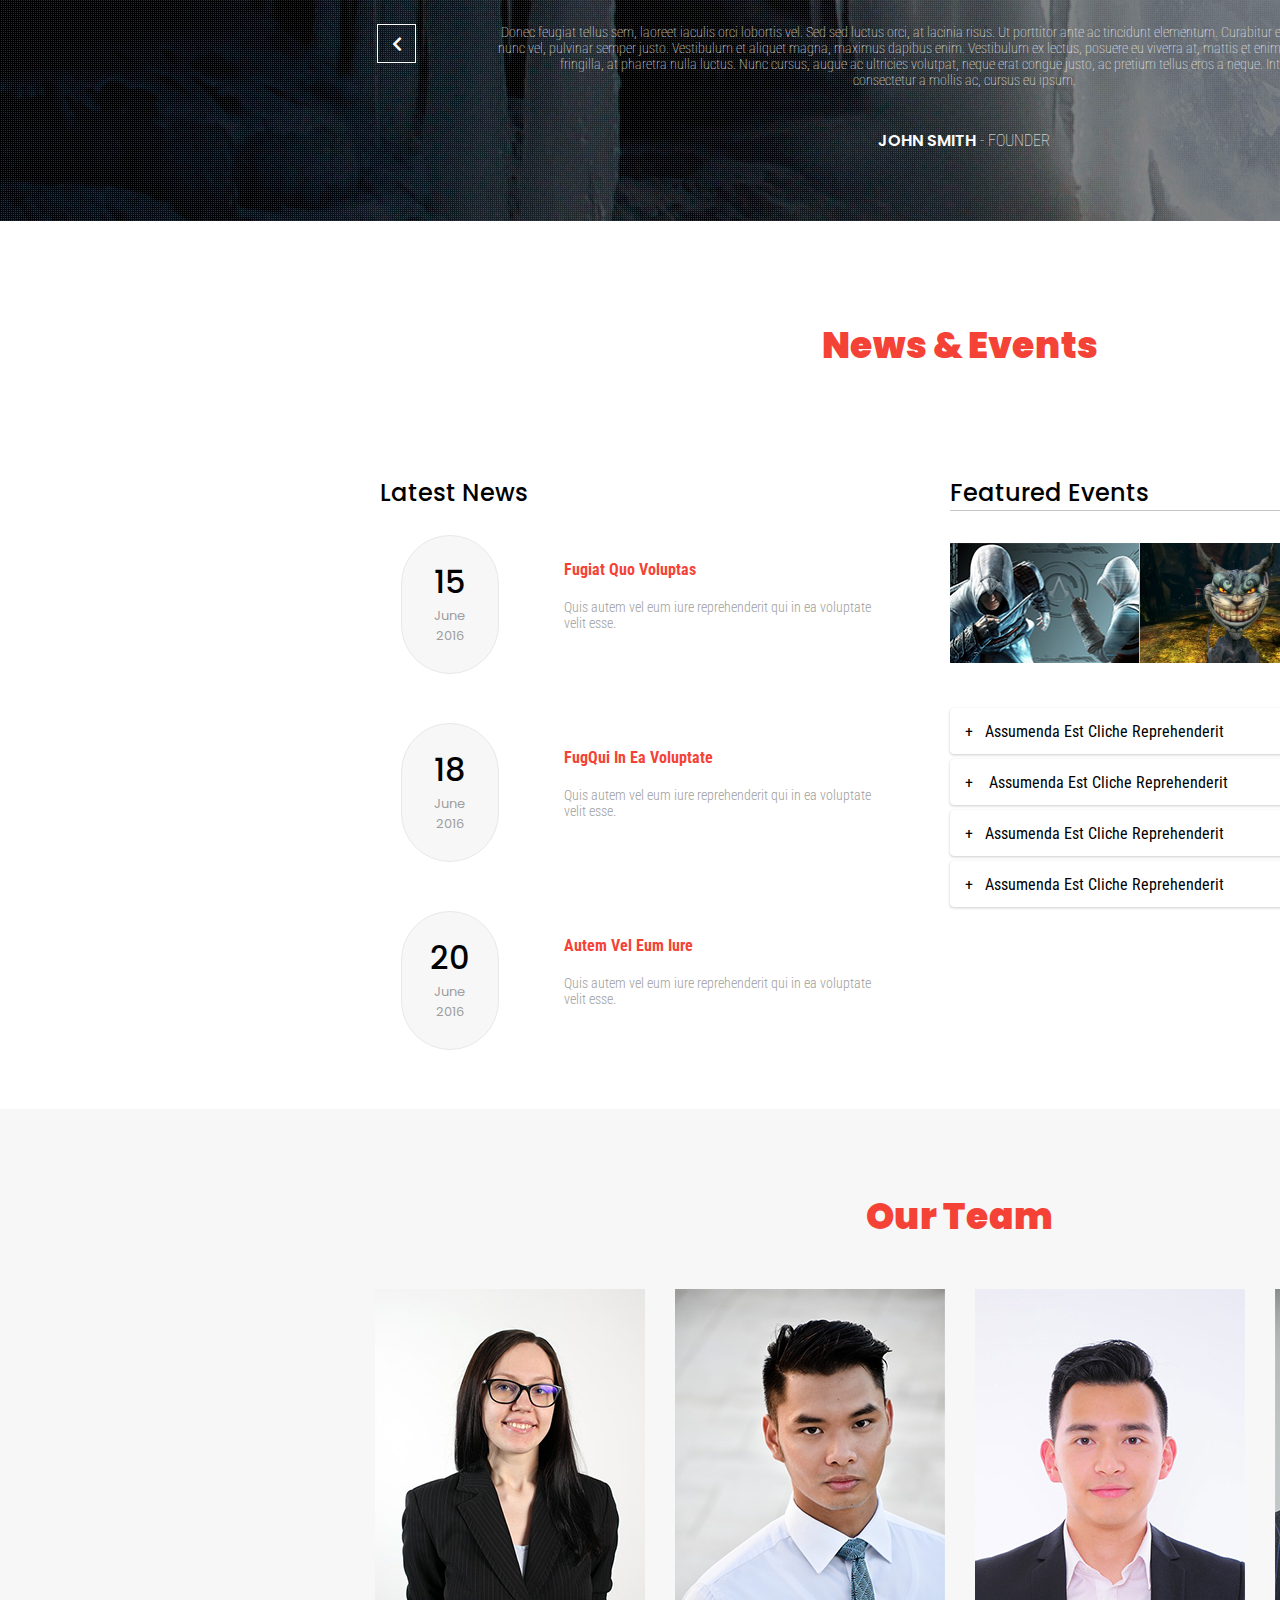
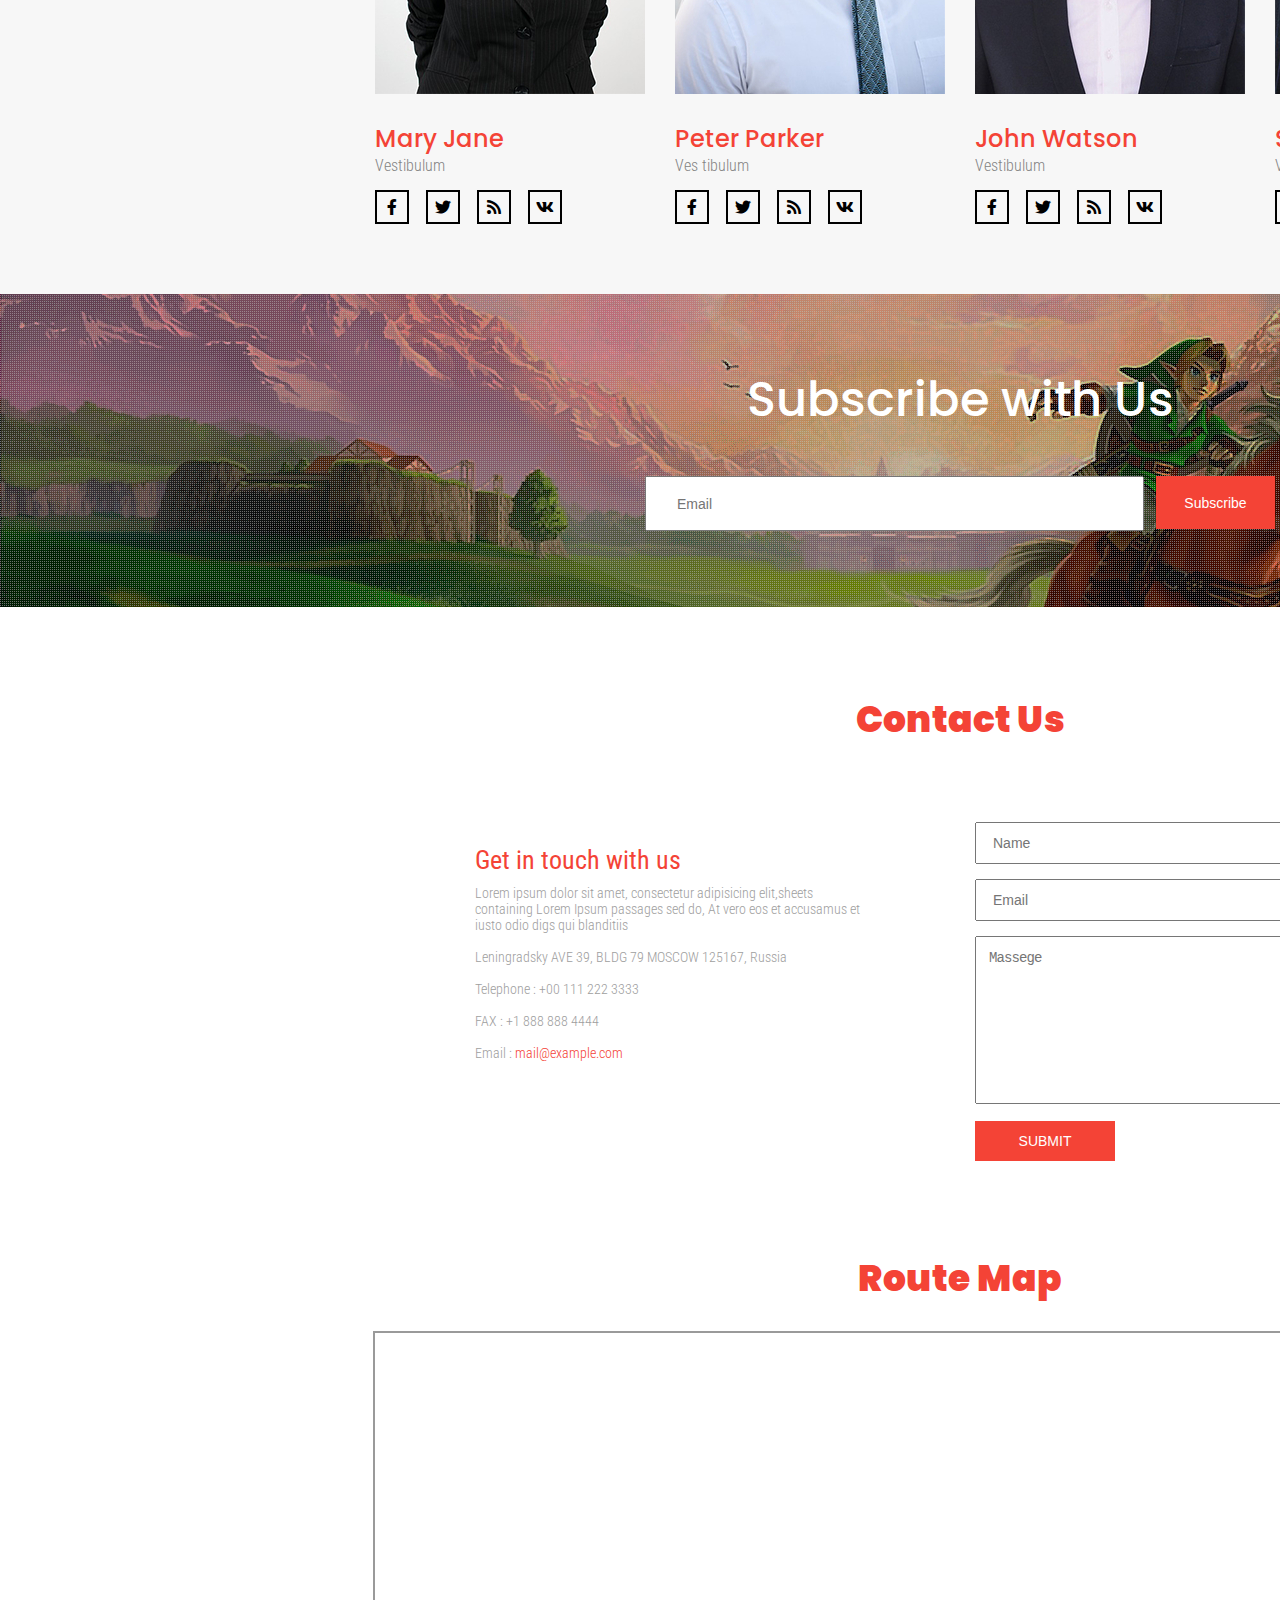
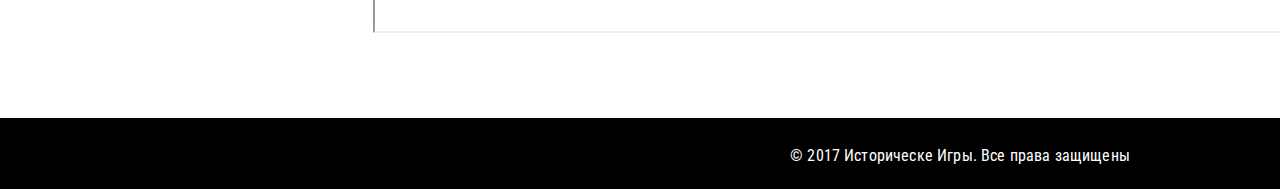
==== commit dfd5cb71: "добавил увеличение картинок при выделении добавил вывод полной картинки" ====
--- a/index.html
+++ b/index.html
@@ -13,7 +13,6 @@
     <script src="javaScript/slider.js" defer></script>
     <script src="javaScript/team_directory.js" defer></script>
 </head>
-
 <body>
 <div class="container">
 <div class="header bxbb">
@@ -162,7 +161,7 @@
         </table>
     </div>
     <div class="catalog catalog_home_page bxbb">
-        <div class="catalog_header bxbb">
+        <div class="catalog_header catalog_header_home_page bxbb">
             <p class="catalog_header_text header__text">Our Gallery</p>
         </div>
         <div class="catalog_list flex"></div>
--- a/css/style.css
+++ b/css/style.css
@@ -412,7 +412,10 @@
 }
 .catalog_header {
   text-align: center;
-  margin-bottom: 62px;
+  margin-bottom: 18px;
+}
+.catalog_header_home_page {
+  margin-bottom: 0;
 }
 .catalog_list {
   display: flex;
@@ -425,8 +428,12 @@
   height: 376px;
   border: 1px solid #acacac;
 }
+.catalog_list_image_img {
+  width: 100%;
+  height: 100%;
+}
 .catalog_list_item {
-  margin: 30px 15px 0;
+  margin: 90px 15px 0;
 }
 .catalog_list_item_text {
   height: 105px;
@@ -915,7 +922,7 @@
 
 .catalog_catalog {
   min-height: 1663px;
-  padding: 175px 0 176px;
+  padding: 160px 0 176px;
 }
 
 .discount {
@@ -976,7 +983,10 @@
   min-height: 684px;
 }
 .catalog_product_page_header {
-  margin-bottom: 42px;
+  margin-bottom: 0;
+}
+.catalog_product_page_list_item {
+  margin-top: 75px;
 }
 
 .product_description {
@@ -1004,7 +1014,7 @@
   box-shadow: none;
   transition: transform 1s, -webkit-box-shadow 1s, -moz-box-shadow 1s, box-shadow 1s, width 1s, height 1s;
 }
-.product_description_gallery_mini_preview:hover {
+.product_description_gallery_mini_preview_active {
   -webkit-transform: scale(1.3, 1.3);
   transform: matrix(1.4, 0, 0, 1.4, 0, -9);
   -webkit-box-shadow: 0 32px 23px 0 rgba(0, 0, 0, 0.46);
@@ -1020,11 +1030,58 @@
   top: -258px;
   left: 1px;
   display: none;
+  cursor: pointer;
 }
 .product_description_gallery_mini_selector:checked ~ .product_description_gallery_mini_selector_fullsize {
   display: block;
   width: 470px;
   height: 257px;
+}
+.product_description_gallery_max {
+  display: none;
+}
+.product_description_gallery_max__screen {
+  left: 0;
+  width: 100%;
+  height: 100%;
+  background-color: #222;
+  opacity: 0.8;
+  position: fixed;
+  top: 0;
+  z-index: 100;
+  display: block;
+  text-align: center;
+}
+.product_description_gallery_max__image {
+  max-height: 80%;
+  max-width: 80%;
+  z-index: 101;
+  position: absolute;
+  margin: auto;
+  left: 0;
+  top: 0;
+  bottom: 0;
+  right: 0;
+}
+.product_description_gallery_max__close {
+  z-index: 101;
+  position: absolute;
+  top: 40px;
+  right: 40px;
+  width: 60px;
+  cursor: pointer;
+}
+.product_description_gallery_max__next {
+  z-index: 101;
+  position: absolute;
+  top: 50%;
+  right: 0;
+}
+.product_description_gallery_max__back {
+  z-index: 101;
+  position: absolute;
+  top: 50%;
+  left: 0;
 }
 .product_description_text {
   text-align: center;
